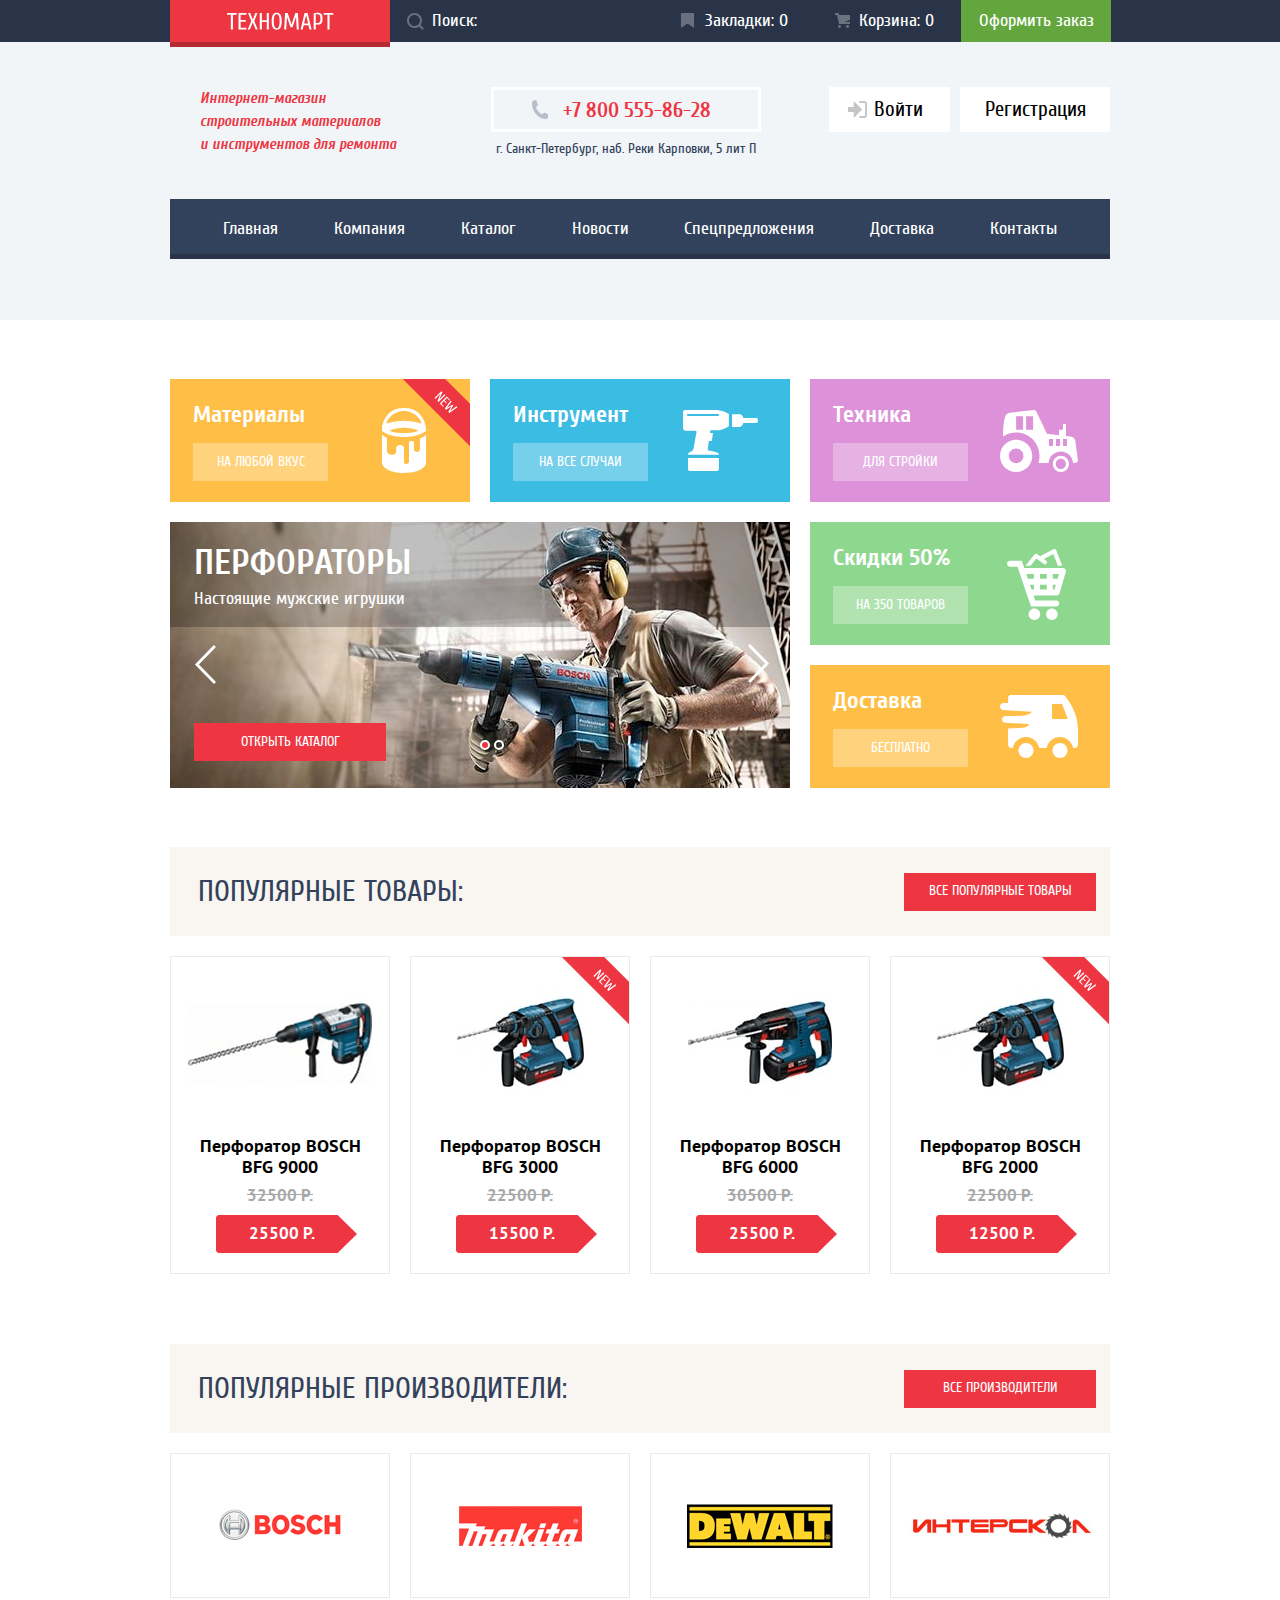
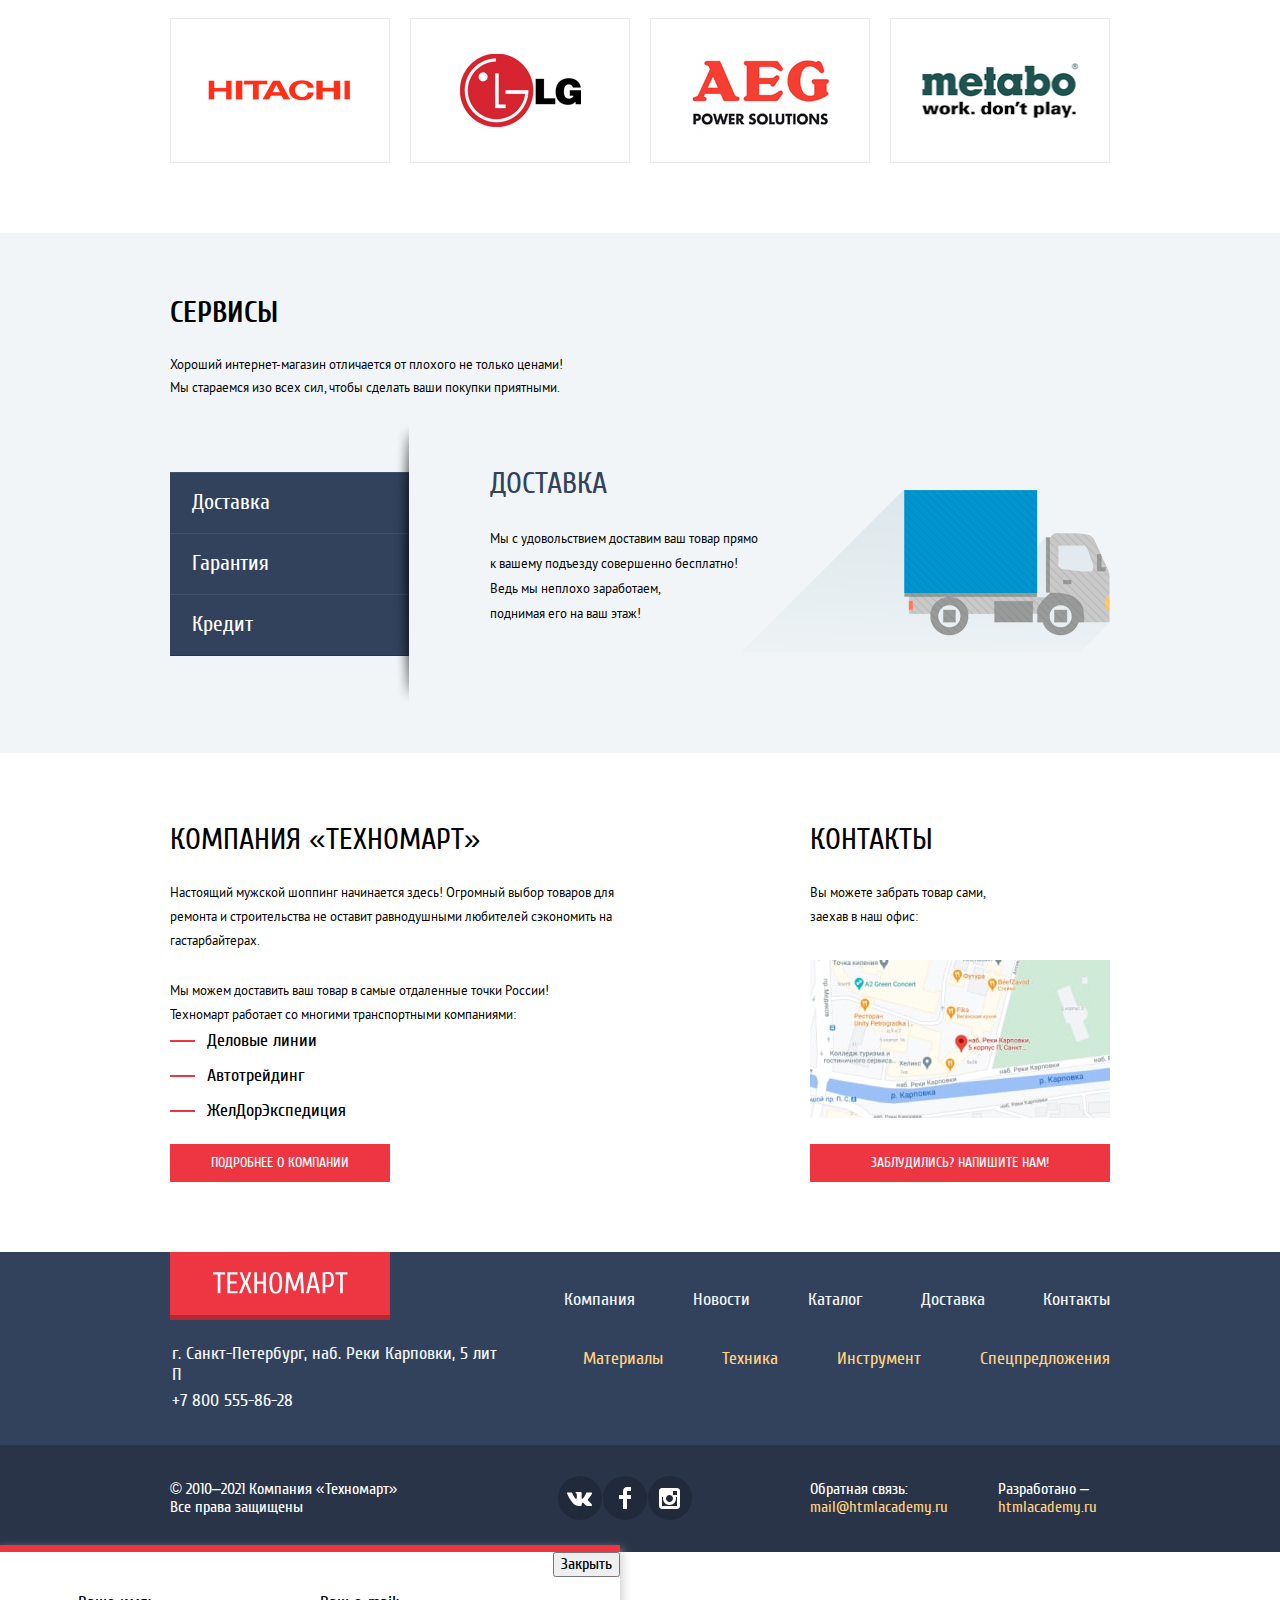
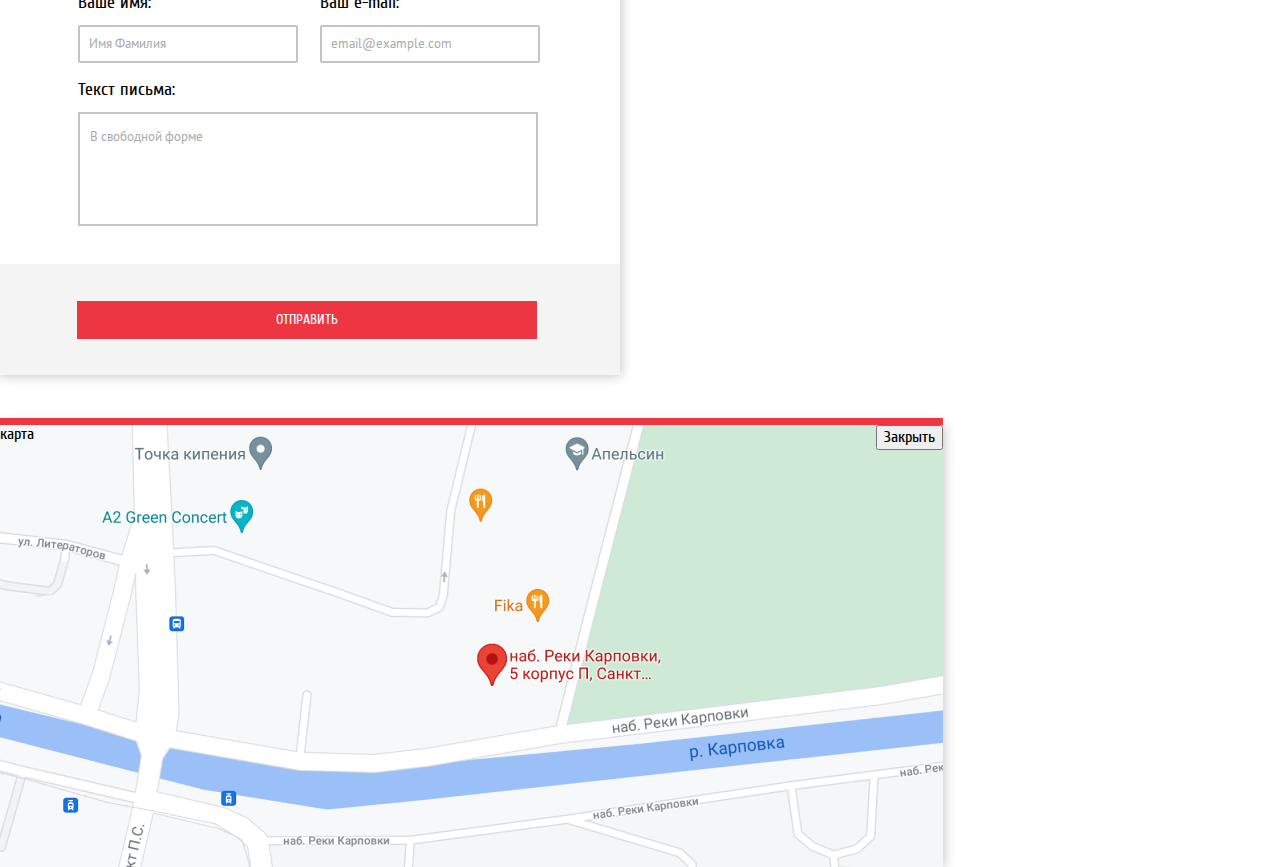
==== index.html @ cdc5e72f "index pixel perfect" ====
<!DOCTYPE html>
<html class="page" lang="ru">
  <head>
    <meta charset="utf-8">
    <link rel="stylesheet" href="css/normalize.css">
    <link rel="stylesheet" href="css/style.css">
    <link rel="icon" href="favicon.ico">
    <link rel="icon" href="icon/favicon/icon.svg" type="image/svg+xml">
    <link rel="apple-touch-icon" href="icon/favicon/180.png">
    <link rel="manifest" href="manifest.webmanifest">
    <!-- <link href="https://fonts.googleapis.com/css2?family=Cuprum:ital,wght@0,400;0,600;1,400&family=PT+Sans:wght@400;700&display=swap" rel="stylesheet">    <link rel="stylesheet" href="css/style.css"> -->
    <title>Интернет-магазин Техномарт</title>
  </head>
  <body class="page-body" >
    <header>
      <div class="top-header">
        <div class="container top-header-layout">
          <a class="logo">
            <div class="logo-wrap">
              <img class="logo-img" src="logo/logo-technomart.svg" width="108" height="17.9" alt="logo">
            </div>
          </a>
          <div class="search-wrap">
            <label class="top-header-search-icon" for="header_search">
              <svg width="17" height="17" viewBox="0 0 17 17" fill="none"  xmlns="http://www.w3.org/2000/svg">
                <path fill-rule="evenodd" clip-rule="evenodd" d="M13.458 12.044L17 15.586L15.586 17L12.044 13.458C10.782 14.421 9.21 15 7.5 15C3.35786 15 0 11.6421 0 7.5C0 3.35786 3.35786 0 7.5 0C11.6421 0 15 3.35786 15 7.5C15.0001 9.14309 14.4581 10.7403 13.458 12.044ZM7.5 2C4.467 2 2 4.467 2 7.5C2.00331 10.5362 4.4638 12.9967 7.5 13C10.532 13 13 10.532 13 7.5C13 4.467 10.532 2 7.5 2Z" fill="white" opacity="0.3"/>
              </svg>
            </label>
            <input class="top-header-search" type="search" id="header_search" placeholder="Поиск: ">
          </div>
          <ul class="top-header-list">
            <li class="top-header-item">
              <a href="#">
                <svg width="14" height="16" viewBox="0 0 14 16" fill="none" xmlns="http://www.w3.org/2000/svg">
                  <g opacity="0.3">
                  <path d="M14 15C14 15.55 13.632 15.741 13.182 15.426L7.819 11.661C7.369 11.346 6.632 11.346 6.182 11.661L0.818 15.426C0.368 15.741 0 15.55 0 15V1C0 0.45 0.45 0 1 0H13C13.55 0 14 0.45 14 1V15Z" fill="white"/>
                  </g>
                </svg>
                Закладки: 0
              </a>
            </li>
            <li class="top-header-item top-header-item-cart">
              <a href="#">
                <svg width="15" height="15" viewBox="0 0 15 15" fill="none" xmlns="http://www.w3.org/2000/svg">
                  <g opacity="0.3">
                  <path d="M4.5 15C5.32843 15 6 14.3284 6 13.5C6 12.6716 5.32843 12 4.5 12C3.67157 12 3 12.6716 3 13.5C3 14.3284 3.67157 15 4.5 15Z" fill="white"/>
                  <path d="M12.5 15C13.3284 15 14 14.3284 14 13.5C14 12.6716 13.3284 12 12.5 12C11.6716 12 11 12.6716 11 13.5C11 14.3284 11.6716 15 12.5 15Z" fill="white"/>
                  <path d="M15 2H4.07L3.648 0H0V2H2.031L4.016 11H15V9H9.441L15 6.951V2Z" fill="white"/>
                  </g>
                </svg>
                Корзина: 0
              </a>
            </li>
            <li class="top-header-item">
              <a href="#">
                Оформить заказ
              </a>
            </li>
          </ul>
        </div>
      </div>
      <div class="main-header">
        <div class="container main-header-layout">
          <h2 class="main-header-text">Интернет-магазин <br> строительных материалов <br> и инструментов для ремонта</h2>
          <div class="main-header-phone-wrap">
            <a class="main-header-phone" href="tel:+78005558628">
            +7 800 555-86-28</a>
            <p class="main-header-address">г. Санкт-Петербург, наб. Реки Карповки, 5 лит П</p>
          </div>
          <ul class="main-header-authorization">
            <li class="main-header-login">
              <a href="#">
                <svg class="login-icon width="20" height="17" viewBox="0 0 20 17" fill="none" xmlns="http://www.w3.org/2000/svg">
                  <path d="M14.1667 8.5L5.71429 0V6H0V11H5.71429V17L14.1667 8.5Z" fill="#C5C5C5"/>
                  <path d="M16.1771 15.01H11.3895V17H16.1771C18.2514 17 19.0381 15.19 19.0619 13.974V3.028C19.0381 1.811 18.2514 0 16.1771 0H11.3895V1.99H16.1771C16.9762 1.99 17.1219 2.671 17.1391 3.047V13.951C17.1229 14.327 16.9762 15.01 16.1771 15.01Z" fill="#C5C5C5"/>
                </svg>
                Войти
              </a>
            </li>
            <li class="main-header-registration"><a href="#">Регистрация</a></li>
          </ul>
          <nav class="main-header-nav">
            <ul class="main-header-nav-list">
              <li><a href="#">Главная</a></li>
              <li><a href="#">Компания</a></li>
              <li><a href="catalog.html">Каталог</a></li>
              <li><a href="#">Новости</a></li>
              <li><a href="#">Спецпредложения</a></li>
              <li><a href="#">Доставка</a></li>
              <li><a href="#">Контакты</a></li>
            </ul>
          </nav>
        </div>
      </div>
    </header>
    <main>
      <div class="container">
        <h1 class="hiden">Интернет-магазин строительных материалов и инструментов для ремонта Техномарт</h1>
        <section class="suggestions suggestions-layout">
          <h2 class="hiden">Предложения</h2>
          <ul class="suggestions-list">
            <li class="suggestions-item-material suggestions-item background-position-44 popular-item-new">
              <h3>Материалы</h3>
              <div class="suggestions-item-link">
                <a href="#">на любой вкус</a>
              </div>
            </li>
            <li class="suggestions-item-tool suggestions-item">
              <h3>Инструмент</h3>
              <div class="suggestions-item-link">
                <a href="#">на все случаи</a>
              </div>
            </li>
            <li class="suggestions-item-technics suggestions-item">
              <h3>Техника</h3>
              <div class="suggestions-item-link">
                <a href="#">для стройки</a>
              </div>
            </li>
          </ul>
          <div class="slider">
            <ul class="slider-list">
              <li class="slider-item">
                <h3>Перфораторы</h3>
                <p>Настоящие мужские игрушки</p>
                <img src="img/perforator.jpg"  width="620" height="266" alt="человек с перфоратором">
                <a class="btn btn-slider" href="catalog.html">открыть каталог</a>
              </li>
              <li class="slider-item hiden">
                <h3>Дрели</h3>
                <p>Соседям на радость!</p>
                <img src="img/drill.jpg"  width="620" height="266" alt="человек с дрелью">
                <div class="btn">
                  <a href="catalog.html">открыть каталог</a>
                </div>
              </li>
            </ul>
            <button href="#" class="slider-button-left"></button>
            <button href="#" class="slider-button-right"></button>
            <div class="slider-pagination">
              <button class="current-slide" aria-label="Первый слайд"></button>
              <button aria-label="Второй слайд"></button>
            </div>
          </div>
          <ul class="suggestions-list-col">
            <li class="suggestions-item-discount suggestions-item background-position-44">
              <h3>Скидки 50%</h3>
              <div class="suggestions-item-link">
                <a href="#">На 350 товаров</a>
              </div>
            </li>
            <li class="suggestions-item-delivery suggestions-item">
              <h3>Доставка</h3>
              <div class="suggestions-item-link">
                <a href="#">Бесплатно</a>
              </div>
            </li>
          </ul>
        </section>
      </div>

      <section class="popular container">
        <div class="popular-wrap popular-wrap-layout">
          <h2 class="title">Популярные товары:</h2>
          <div class="btn">
            <a href="#">все популярные товары</a>
          </div>
        </div>
        <ul class="popular-list popular-list-layout">
          <li class="popular-item">
            <div class="popular-item-img">
              <ul class="popular-item-hover-list">
                <li class="popular-item-hover-buy-btn popular-item-hover-buy"><a href="#">купить</a></li>
                <li class="popular-item-hover-bookmark-btn popular-item-hover-bookmark"><a href="#">В закладки</a></li>
              </ul>
              <img src="img/BFG9000.jpg" width="184" height="164" alt="перфоратор BFG9000">
            </div>
            <div class="popular-list-wrap">
              <p>Перфоратор BOSCH<br>BFG 9000</p>
              <span>32500 Р.</span>
              <div class="btn btn-price">
                <a href="#">25500 Р.</a>
              </div>
            </div>
          </li>
          <li class="popular-item  popular-item-new">
            <div class="popular-item-img">
              <ul class="popular-item-hover-list">
                <li class="popular-item-hover-buy-btn popular-item-hover-buy"><a href="#">купить</a></li>
                <li class="popular-item-hover-bookmark-btn popular-item-hover-bookmark"><a href="#">В закладки</a></li>
              </ul>
              <img src="img/BFG3000.jpg" width="127" height="112" alt="перфоратор BFG3000">
            </div>
            <div class="popular-list-wrap">
              <p>Перфоратор BOSCH<br>BFG 3000</p>
              <span>22500 Р.</span>
              <div class="btn btn-price">
                <a href="#">15500 Р.</a>
              </div>
            </div>
          </li>
          <li class="popular-item">
            <div class="popular-item-img">
              <ul class="popular-item-hover-list">
                <li class="popular-item-hover-buy-btn popular-item-hover-buy"><a href="#">купить</a></li>
                <li class="popular-item-hover-bookmark-btn popular-item-hover-bookmark"><a href="#">В закладки</a></li>
              </ul>
              <img src="img/BFG6000.jpg" width="144" height="128" alt="перфоратор BFG6000">
            </div>
            <div class="popular-list-wrap">
              <p>Перфоратор BOSCH<br>BFG 6000</p>
              <span>30500 Р.</span>
              <div class="btn btn-price">
                <a href="#">25500 Р.</a>
              </div>
            </div>
          </li>
          <li class="popular-item popular-item-new">
            <div class="popular-item-img">
              <ul class="popular-item-hover-list">
                <li class="popular-item-hover-buy-btn popular-item-hover-buy"><a href="#">купить</a></li>
                <li class="popular-item-hover-bookmark-btn popular-item-hover-bookmark"><a href="#">В закладки</a></li>
              </ul>
              <img src="img/BFG2000.jpg" width="127" height="112" alt="перфоратор BFG2000">
            </div>
            <div class="popular-list-wrap">
              <p>Перфоратор BOSCH<br>BFG 2000</p>
              <span>22500 Р.</span>
              <div class="btn btn-price">
                <a href="#">12500 Р.</a>
              </div>
            </div>
          </li>
        </ul>
      </section>
      <section class="manufacturers container">
        <div class="manufacturers-wrap">
          <h2 class="title">Популярные производители:</h2>
          <div class="btn">
            <a href="#">все производители</a>
          </div>
        </div>
        <ul class="manufacturers-list">
          <li class="manufacturers-item"><img src="img/bosch.png" width="126" height="37" alt="bosch"></li>
          <li class="manufacturers-item"><img src="img/Makita.png" width="123" height="40" alt="Makita"></li>
          <li class="manufacturers-item"><img src="img/DeWALT.png" width="146" height="44" alt="DeWALT"></li>
          <li class="manufacturers-item"><img src="img/interskol.png" width="200" height="76" alt="interskol"></li>
          <li class="manufacturers-item"><img src="img/Hitachi.png" width="169" height="31" alt="Hitachi"></li>
          <li class="manufacturers-item"><img src="img/LG.png" width="121" height="73" alt="LG"></li>
          <li class="manufacturers-item"><img src="img/AEG.png" width="151" height="98" alt="AEG"></li>
          <li class="manufacturers-item"><img src="img/Metabo.png" width="206" height="73" alt="Metabo"></li>
        </ul>
      </section>
      <section class="services">
        <div class="container">
          <h2>Сервисы</h2>
          <p class="services-text">Хороший интернет-магазин отличается от плохого не только ценами!<br>
            Мы стараемся изо всех сил, чтобы сделать ваши покупки приятными.</p>
          <div class="services-slider">
            <ul class="services-list">
              <li><button class="services-slider-btn services-active">Доставка</button></li>
              <li><button class="services-slider-btn">Гарантия</button></li>
              <li><button class="services-slider-btn">Кредит</button></li>
            </ul>
            <ul class="services-descr-list ">
              <li class="services-descr-item services-descr-item-delivery">
                <h2>Доставка</h2>
                <p>Мы с удовольствием доставим ваш товар прямо <br>
                  к вашему подъезду совершенно бесплатно!<br>
                  Ведь мы неплохо заработаем, <br>
                  поднимая его на ваш этаж!</p>
              </li>
              <li class="services-descr-item services-descr-item-guarantee hiden">
                <h2>Гарантия</h2>
                <p>Если купленный у нас товар поломается или заискрит, <br>
                  а также в случае пожара, спровоцированного его <br>
                  возгоранием,  вы всегда можете быть уверены в нашей <br>
                  гарантии. Мы обменяем сгоревший товар на новый. <br>
                  Дом уж восстановите как-нибудь сами.</p>
              </li>
              <li class="services-descr-item services-descr-item-credit hiden">
                <h2>Кредит</h2>
                <p>Залезть в долговую яму стало проще! <br>
                  Кредитные консультанты придут вам на помощь.</p>
                  <button class="btn btn-credit">отправить заявку</button>
              </li>
            </ul>
            </div>
        </div>
      </section>
      <section class="delivery container">
        <h2 class="hiden">Доствка</h2>
        <div class="delivery-about">
          <h2>компания «Техномарт»</h2>
          <p class="delivery-text">Настоящий мужской шоппинг начинается здесь! Огромный выбор товаров для ремонта и строительства не оставит равнодушными любителей сэкономить на гастарбайтерах.</p>
          <p class="delivery-descr">Мы можем доставить ваш товар в самые отдаленные точки России! <br>
            Техномарт работает со многими транспортными компаниями:</p>
          <ul class="delivery-list">
            <li>Деловые линии</li>
            <li>Автотрейдинг</li>
            <li>ЖелДорЭкспедиция</li>
          </ul>
          <div class="btn btn-delivery">
            <a href="#">Подробнее о компании</a>
          </div>
        </div>
        <div class="delivery-contacts">
          <h2>Контакты</h2>
          <p>Вы можете забрать товар сами, <br>
            заехав в наш офис:</p>
          <img class="img-map" src="img/map.jpg" width="300" height="158" alt="">
          <div class="btn btn-delivery-contacts">
            <a href="#">Заблудились? Напишите нам!</a>
          </div>
        </div>
      </section>
    </main>
    <footer class="main-footer">
      <div class="top-footer">
        <div class="container top-footer-layout">
          <h2 class="hiden">Контакты</h2>
          <a class="logo">
            <div class="logo-wrap logo-bottom">
              <img src="logo/logo-technomart.svg" width="136.5" height="21.6" alt="logo">
            </div>
          </a>
          <nav class="top-footer-nav">
            <ul class="top-footer-nav-list">
              <li><a href="#">Компания</a></li>
              <li><a href="#">Новости</a></li>
              <li><a href="catalog.html">Каталог</a></li>
              <li><a href="#">Доставка</a></li>
              <li><a href="#">Контакты</a></li>
            </ul>
          </nav>
          <div class="top-footer-wrap">
            <div class="top-footer-address-wrap">
              <p class="top-footer-address">г. Санкт-Петербург, наб. Реки Карповки, 5 лит П</p>
              <a class="top-footer-phone" href="tel:+78005558628">+7 800 555-86-28</a>
            </div>
            <ul class="top-footer-list">
              <li><a href="#">Материалы</a></li>
              <li><a href="#">Техника</a></li>
              <li><a href="#">Инструмент</a></li>
              <li><a href="#">Спецпредложения</a></li>
            </ul>
          </div>
        </div>
      </div>
      <div class="bottom-footer">
        <div class="container bottom-footer-layout">
            <p class="bottom-footer-copyrite">© 2010–2021 Компания «Техномарт» <br>
            Все права защищены</p>
            <ul class="bottom-footer-social-list">
              <li><a class="social-button" href="#"><img src="icon/icon-vk.svg" width="26" height="15" alt="vk"></a></li>
              <li><a class="social-button" href="#"><img src="icon/icon-fb.svg" width="12" height="22" alt="fb"></a></li>
              <li><a class="social-button" href="#"><img src="icon/icon-insta.svg" width="21" height="21" alt="insta"></a></li>
            </ul>
            <div class="feedback-wrap">
              <div class="feedback">
                <p>Обратная связь:</p>
                <a class="feedback-mail" href="mailto:mail@htmlacademy.ru">mail@htmlacademy.ru</a>
              </div>
              <div class="developed">
                <p>Разработано – </p>
                <a class="developed-link" href="https://htmlacademy.ru">htmlacademy.ru</a>
              </div>
            </div>
        </div>
      </div>
    </footer>



    <section class="modal modal-feedback">
      <form class="feedback-form" action="post" method="post">
        <div class="feedback-form-wrap">
          <div class="input-wrap">
            <div class="Feedback-name-wrap">
              <label for="Feedback-name">Ваше имя:</label>
              <input class="feedback-name" id="Feedback-name" type="text" name="name" placeholder="Имя Фамилия">
            </div>
            <div class="feedback-mail-wrap">
              <label for="Feedback-email">Ваш e-mail:</label>
              <input class="feedback-mail" id="Feedback-email" type="email" name="email" placeholder="email@example.com">
            </div>
          </div>
          <div class="feedback-text-wrap">
            <label for="Feedback-text">Текст письма:</label>
            <textarea class="feedback-textarea" name="text" id="Feedback-text" cols="30" rows="10" placeholder="В свободной форме"></textarea>
          </div>
        </div>
        <div class="modal-bottom">
          <button class="btn btn-modal">Отправить</button>
        </div>
      </form>
      <button class="modal-close" type="button">Закрыть</button>
    </section>

    <section class="modal modal-map">
      <map class="map" name="map">карта</map>
      <button class="modal-close" type="button">Закрыть</button>
    </section>
  </body>
</html>
---- css/style.css ----
/* fonts */
@font-face {
	font-family: 'Cuprum';
	src: local('Cuprum'), local('Cuprum-Regular'),
    url('../fonts/cuprum.woff2') format('woff2'),
		url('../fonts/cuprum.woff') format('woff');
	font-weight: 400;
	font-style: normal;
}

@font-face {
  font-family: 'Cuprum';
  src: local('Cuprum'), local('Cuprum Bold'),
    url('../fonts/cuprumbold.woff2') format('woff2'),
    url('../fonts/cuprumbold.woff') format('woff');
  font-weight: 700;
  font-style: normal;
}

@font-face {
  font-family: 'Cuprum';
  src: local('Cuprum'), local('Regular italic'),
    url('../fonts/cuprumbolditalic.woff2') format('woff2'),
    url('../fonts/cuprumitalic.woff') format('woff');
  font-weight: 400;
  font-style: italic;
}

@font-face {
  font-family: 'PT Sans';
  src: local('PT Sans'), local('PT Sans Regular'),
    url('../fonts/ptsans.woff2') format('woff2'),
    url('../fonts/ptsans.woff') format('woff');
  font-weight: 400;
  font-style: normal;
}

@font-face {
  font-family: 'PT Sans';
  src: local('PT Sans'), local('PT Sans Bold'),
    url('../fonts/ptsansbold.woff2') format('woff2'),
    url('../fonts/ptsansbold.woff') format('woff');
  font-weight: 700;
  font-style: normal;
}

/* Variables */
:root {
  --basic-black-menu: #32425C;
  --basic-black: #000000;
  --basic-red: #EE3643;
  --basic-green: #63A63E;
  --basic-grey: #3D546F;
  --basic-greylight: #C5C5C5;
  --basic-background: #F1F5F7;
  --basic-header-bottom: #293449;
  --white: #FFFFFF;
  --special-ylellow: #FFBF47;
  --special-blue: #3BBCE3;
  --special-lilac: #DC91D8;
  --special-greenlight: #8ED78F;
  --special-yellowlight: #FFD180;
  --focus: #5FBB2D;
  --error: #BA2732;
  --activ-white: rgba(255, 255, 255, 0.5);
  --activ-header-bottom: #161D29;
  --menu-clik: #1D2739;
  --suggestions-item-link: rgba(255, 255, 255, 0.3);
  --suggestions-hover: rgba(197,197,197, 0.3);
  --suggestions-active: rgba(169,169,169, 0.3);
  --catalog-sorting-black: rgba(0, 0, 0, 0.3);
  --input-hr: rgba(0, 0, 0, 0.0001);
  --background-popular: #F9F5F0;
  --border-items: #EAEAEA;
  --old-price: #A9A9A9;
  --servises-shadow: #405069;
  --fotter-adress: #F3F7F9;
  --modal-bottom: #F4F4F4;
  --btn-hover: #CA2C37;
  --basic-filter: #F7F3EC;
  --btn-filter-border: #E5E5E5;
  --hover-btn-shadow: #367315;
  --hover-btn-active: #518534;
  --social-icons: #212A3A;
  --toggle-filter: #ABABAB;
}

/* Global */
.page {
  height: 100%;
}

.page-body {
  height: 100%;
  display: grid;
  grid-template-rows: min-content 1fr min-content;
}


body {
  min-width: 940px;
  margin: 0;
  padding: 0;
  font-family: "Cuprum", Arial, sans-serif;
  font-weight: 400;
	font-style: normal;
  color: var(--basic-black);
}
* {
  box-sizing: border-box;
}

.container {
 width: 960px;
 margin: 0 auto;
 padding: 0 10px;
}

.hiden {
  position: absolute;
  width: 1px;
  height: 1px;
  margin: -1px;
  border: 0;
  padding: 0;
  white-space: nowrap;
  clip-path: inset(100%);
  clip: rect(0 0 0 0);
  overflow: hidden;
}

.btn {
  display: flex;
  align-items: center;
  justify-content: center;
  width: 192px;
  height: 38px;
  background-color: var(--basic-red);
  text-align: center;
}

.btn:hover,
.btn:focus {
  background: var(--btn-hover);
}

.btn:active {
  background: var(--error);
}

.btn a {
  color: var(--white);
  font-size: 14px;
  text-transform: uppercase;
}

a {
  text-decoration: none;
}

.btn-filter {
  width: 220px;
  height: 38px;
  background: var(--white);
  border: 1px solid var(--btn-filter-border);
  font-family: PT Sans;
  font-weight: 400;
  font-size: 13px;
  align-items: center;
  text-align: center;
  color: var(--basic-black);
}

img {
  max-width: 100%;
  height: auto;
}

header {
  margin-bottom: 59px;
}

.inner-page header {
  margin-bottom: 22px;
}

.top-header {
  height: 42px;
  width: 100%;
  background-color: var(--basic-header-bottom);
}

.top-header-layout {
  display: grid;
  grid-template-columns: repeat(3, 1fr);
  margin-bottom: 46px;
}

.logo-wrap {
  display: flex;
  justify-content: center;
  padding-top: 12px;
  width: 220px;
  height: 47px;
  background-color:var(--basic-red);
  box-shadow: inset 0px -5px 0px rgba(0, 0, 0, 0.24);
  text-align: center;
}

.logo-img {
  width: 108px;
  height: 17.9px;
}

.logo-wrap:active {
  background-color:var(--error)
}




.search-wrap {
  display: flex;
  align-items: center;
  padding-left: 17px;
  width: 271px;
  height: 42px;
}

.top-header-search {
  background-color: transparent;
  border: none;
  outline: none;
  width: 100%;
  height: 100%;
  padding-left: 8px;
  padding-right: 8px;
}


.top-header-search::placeholder {
  font-family: 'Cuprum';
  font-weight: 400;
  font-size: 18px;
  line-height: 24px;
  color: #FFFFFF;
  opacity: 1;
}

.search-wrap:focus {
  background-color: var(--white);
}

.top-header-search-icon {
  width: 17px;
  height: 17px;
}


.search-wrap:hover path {
  opacity: 1;
}

.search-wrap:active path,
.search-wrap:focus-within path {
  fill: red;
  opacity: 1;
}

.search-wrap:focus-within {
  background-color: var(--white)
}

.top-header-list {
  width: 450px;
  display: flex;
  margin: 0;
  padding: 0;
  list-style-type: none;
  height: 42px;
}


.top-header-item a {
  width: 150px;
  position: relative;
  display: flex;
  flex-direction: column;
  justify-content: center;
  text-align: center;
  color: var(--white);
  height: 42px;
  font-size: 18px;
  line-height: 24px;
  padding-left: 20px;
}


.top-header-item:last-child a {
  padding-left: 0;
}

.cart-with-goods {
  background-color: var(--basic-red);
}



.top-header-item:nth-child(1) svg,
.top-header-item:nth-child(2)  svg {
  position: absolute;
  top: 13px;
  left: 19px;
  width: 15px;
  height: 15px;
}

.top-header-item:nth-child(2)  svg {
  left: 24px;
}


.top-header-item:nth-child(1)  a:hover g,
.top-header-item:nth-child(2)  a:hover g {
  opacity: 1;
}

.top-header-item:nth-child(1)  a:active g,
.top-header-item:nth-child(2)  a:active g {
  opacity: 0.3;
}



.top-header-item:active {
  background-color: var(--activ-header-bottom)
}

.top-header-item:last-child {
  background-color: var(--basic-green)
}
.top-header-item:last-child:hover,
.top-header-item:last-child:focus {
  background-color: var(--focus)
}
.top-header-item:last-child:active {
  background-color: var(--basic-green);
}
.top-header-item:last-child:active a {
  color: var(--activ-white);
}

.main-header {
  padding-top: 45px;
  padding-bottom: 60px;
  min-height: 278px;
  background-color: var(--basic-background)
}

.main-header-layout {
  display: grid;
  grid-template-columns: 1fr 1fr 299px;
}

.main-header-text {
  margin: 0;
  margin-left: 30px;
  font-style: italic;
  font-size: 15px;
  line-height: 23px;
  color: var(--basic-red);
}

.main-header-phone-wrap {
  width: 270px;
  margin-bottom: 42px;
}

.main-header-phone {
  position: relative;
  display: flex;
  width: 270px;
  height: 45px;
  justify-content: center;
  align-items: center;
  box-sizing: border-box;
  border: 3px solid var(--white);
  font-weight: 700;
  font-size: 21px;
  line-height: 30px;
  color: var(--basic-red);
  margin-bottom: 9px;
  padding-left: 23px;
}

.main-header-phone::before {
  content: "";
  display: block;
  width: 17.51px;
  height: 18.97px;
  background-image: url(../icon/icon-phone.svg);
  position: absolute;
  left: 37px;
}

.main-header-address {
  margin: 0;
  font-size: 14px;
  font-weight: 400;
  color: var(--basic-black-menu);
  text-align: center;
}

.main-header-authorization {
  list-style-type: none;
  margin: 0;
  padding: 0;
  display: flex;
  justify-content: end;
}

.main-header-authorization li {
  display: flex;
  justify-content: center;
  align-items: center;
}

.main-header-login {
  width: 121px;
  height: 45px;
  background-color: var(--white);
  font-size: 21px;
  margin-right: 10px;
}


.main-header-login a,
.main-header-registration a {
  width: 100%;
  height: 100%;
  display: flex;
  align-items: center;
  justify-content: center;
}

.main-header-login a {
  justify-content: start;
  padding-left: 19px;
}

.main-header-login:hover a,
.main-header-login:focus a {
  color: var(--basic-red);
}

.main-header-login:hover path,
.main-header-login:focus path {
  fill: var(--basic-grey);
}

.main-header-login:active path {
  fill: var(--basic-greylight);
}

.login-icon {
  margin-right: 6px;
}

.main-header-login:active a {
  color: var(--basic-greylight)
}

.main-header-registration:hover a,
.main-header-registration:focus a {
  color: var(--basic-red);
}

.main-header-registration:active a {
  color: var(--basic-greylight);
}

.main-header-registration {
  width: 150px;
  height: 45px;
  background-color: var(--white);
  font-size: 21px;
}

.main-header-authorization a {
  color: var(--basic-black);
}



.user {
  position: relative;
  display: flex;
  justify-content: center;
  align-items: center;
  height: 45px;
  background-color: var(--white);
  font-size: 21px;
  color: var(--basic-black);
  margin-bottom: 9px;
}

.user::before {
  position: absolute;
  top: 12px;
  left: 15px;
  content: "";
  display: block;
  width: 20px;
  height: 18px;
  background-image: url(../icon/icon-user.svg);
  background-repeat: no-repeat;
  opacity: 0.3;
}

.user::after {
  content: "";
  position: absolute;
  top: 13;
  right: 17px;
  display: block;
  width: 20px;
  height: 18px;
  background-image: url(../icon/icon-login.svg);
  background-repeat: no-repeat;
  opacity: 0.3;
}

.user:hover::before,
.user:focus::before,
.user:hover::after,
.user:focus::after {
  opacity: 1;
}

.user:active {
  color: var(--basic-greylight);
}

.user:active::before,
.user:active::after {
  opacity: 0.3;
}

.orders-account {
  position: relative;
  display: flex;
  justify-content: space-around;
  padding-left: 28px;
  padding-right: 28px;
}

.orders-account-dot::after {
  content: "";
  display: block;
  position: absolute;
  top: 8px;
  left: 134px;
  width: 5px;
  height: 5px;
  border-radius: 50%;
  background: linear-gradient(0deg, #32425C, #32425C), #FFFFFF;
}

.orders-account a {
  text-decoration: none;
  font-size: 16px;
  text-align: center;
  color: var(--basic-black-menu);
}

.orders-account a:hover,
.orders-account a:focus {
  color: var(--basic-red);
}

.orders-account a:active {
  opacity: 0.3;
}

.main-header-nav {
  grid-column: 1/-1;
  background-color: var(--basic-black-menu);
  box-shadow: inset 0px -5px 0px var(--basic-header-bottom);
}

.main-header-nav a {
  color: var(--white);
  font-size: 18px;
  line-height: 24px;
}

.main-header-nav-list {
  list-style-type: none;
  margin: 0;
  padding: 0;
  display: flex;
  justify-content: space-around;
  align-items: center;
  min-height: 60px;
  padding-right: 25px;
  padding-left: 25px;
}


.main-header-nav-list li {
  height: 60px;
  flex-grow: 1;
  display: flex;
  justify-content: center;
  align-items: center;
}

.main-header-nav-list li a {
  height: 60px;
  flex-grow: 1;
  display: flex;
  justify-content: center;
  align-items: center;
}

.main-header-nav-list li:hover,
.main-header-nav-list li:focus {
  background-color: var(--basic-header-bottom);
}

.main-header-nav-list li:active {
  background-color: var(--menu-clik);
  box-shadow: inset 0px -5px 0px var(--basic-header-bottom);
}

.main-header-nav-list li:active a {
  color: #FFFFFF;
  opacity: 0.5;
}


.suggestions {
  margin-bottom: 59px;
}

.suggestions-layout {
  display: grid;
  grid-template-columns: 2fr 1fr;
  gap: 20px;
}

.suggestions > h2 {
  grid-column: 1/-1;
}
.suggestions-list {
  grid-column: 1/-1;
  display: grid;
  grid-template-columns: 1fr 1fr 1fr;
}

.suggestions-list,
.suggestions-list-col {
  display: grid;
  gap: 20px;
  margin: 0;
  padding: 0;
  list-style-type: none;
}


.suggestions-list h3,
.suggestions-list-col h3 {
  margin: 0;
  font-weight: 700;
  font-size: 24px;
  line-height: 30px;
  color: var(--white);
}




.suggestions-item-link {
  width: 135px;
  height: 38px;
  background-color: var(--suggestions-item-link);
  font-size: 14px;
  line-height: 18px;
  text-align: center;
  text-transform: uppercase;
  color: var(--white);
  font-size: 14px;
}

.suggestions-item-link a {
  display: flex;
  align-items: center;
  justify-content: center;
  width: 100%;
  height: 100%;
  color: var(--white);
  font-size: 14px;
}

.suggestions-item-link:hover {
  background-color: var(--suggestions-hover);
}

.suggestions-item-link:active {
  background-color: var(--suggestions-active);
}

.suggestions-item {
  position: relative;
  display: flex;
  flex-direction: column;
  justify-content: space-between;
  width: 300px;
  height: 123px;
  padding: 21px 23px;
  background-repeat: no-repeat;
  background-position: right 32px center;
}

.background-position-44 {
  background-position: right 44px center;
}

.suggestions-item-material {
  background-color: var(--special-ylellow);
  background-image: url(../icon/icon-bucket.svg);
}

.suggestions-item-tool {
  background-image: url(../icon/icon-drill.svg);
  background-color: var(--special-blue);
}

.suggestions-item-technics {
  background-color: var(--special-lilac);
  background-image: url(../icon/icon-tractor.svg);
}

.slider {
  position: relative;
  grid-column: 1/2;
  width: 620px;
  height: 266px;
  background-color: var(--basic-greylight);
}

.slider-list {
  list-style-type: none;
  margin: 0;
  padding: 0;
}

.slider-item {
  position: relative;
}

.slider-item h3 {
  position: absolute;
  top: 20px;
  left: 24px;
  font-weight: 700;
  font-size: 36px;
  text-transform: uppercase;
  color: var(--white);
  margin: 0;
}

.slider-item p {
  position: absolute;
  top: 67px;
  left: 24px;
  font-size: 18px;
  color: var(--white);
  margin: 0;
}

.btn-slider {
  position: absolute;
  display: flex;
  align-items: center;
  justify-content: center;
  bottom: 31px;
  left: 24px;
  text-transform: uppercase;
  color: var(--white);
  text-transform: uppercase;
  font-size: 14px;
}

.slider-button-left,
.slider-button-right {
  position: absolute;
  width: 22px;
  height: 40px;
  top: 122px;
  left: 24px;
  border: none;
  background: transparent;
  background-image: url(../icon/icon-left.svg);
  cursor: pointer;
}

.slider-button-right {
  left: auto;
  right: 20px;
  transform: rotate(180deg);
}

.slider-pagination {
  position: absolute;
  bottom: 36px;
  left: 50%;
}

.slider-pagination button {
  padding: 0;
  width: 10px;
  height: 10px;
  background-color: transparent;
  border: 2px solid white;
  border-radius: 50%;
}

.slider-pagination .current-slide {
  background-color: var(--basic-red);
}

.suggestions {
  margin-bottom: 59px;
}

.suggestions-item-discount {
  background-color: var(--special-greenlight);
  background-image: url(../icon/icon-shopping-cart.svg);
}

.suggestions-item-delivery {
  background-color: var(--special-ylellow);
  background-image: url(../icon/icon-car.svg);
}

.popular {
  margin-bottom: 70px;
}

.popular-wrap {
  height: 89px;
  background-color: var(--background-popular);
  margin-bottom: 20px;
  padding-left: 28px;
  padding-right: 14px;
}

.popular-wrap-layout {
 display: grid;
 align-items: center;
 grid-template-columns: 1fr min-content;
}

.title {
  font-weight: 400;
  font-size: 30px;
  line-height: 30px;
  text-transform: uppercase;
  color: var(--basic-black-menu);
}

.popular-list,
.popular-item-list {
  list-style-type: none;
  margin: 0;
  padding: 0;
}

.popular-item-list {
  display: grid;
  grid-template-columns: repeat(3, 1fr);
  gap: 20px;
  margin-bottom: 48px;
}

.popular-list-layout {
  display: grid;
  grid-template-columns: repeat(4, 1fr);
  gap: 20px;
}

.popular-item,
.catalog-item {
  position: relative;
  display: flex;
  flex-direction: column;
  justify-content: space-between;
  align-items: center;
  padding: 5px 10px 20px 10px;
  border: 1px solid #EAEAEA;
  width: 220px;
  min-height: 318px;
}

.popular-item-new::before {
  content: "";
  display: block;
  position: absolute;
  top: 0;
  right: 0;
  width: 70px;
  height: 70px;
  background-image: url(../icon/catalog-new.svg);
  background-repeat: no-repeat;
  z-index: 1;
}

.popular-item-img {
  display: flex;
  height: 162px;
  align-items: center;
  justify-content: center;
}

.popular-item:hover {
  box-shadow: 0 10px 25px 0 rgb(41 52 73 / 50%);
}

.popular-item:hover img {
  display: none;
}

.popular-list-wrap {
  display: flex;
  justify-content: space-between;
  flex-direction: column;
  align-items: center;
  min-height: 117px;
}

.popular-item p,
.catalog-item p {
  font-family: PT Sans;
  font-weight: 700;
  font-size: 18px;
  text-align: center;
  color: var(--basic-black);
  margin: 0;
}

.popular-item span,
.catalog-item span {
  font-family: PT Sans;
  font-weight: 700;
  font-size: 17px;
  text-align: center;
  text-decoration-line: line-through;
  text-transform: uppercase;
  color: #A9A9A9;
}
.popular-item-hover-list {
  display: none;
  list-style-type: none;
  height: 100%;
  margin: 0;
  padding: 0;
}

.popular-item:hover .popular-item-hover-list {
  display: flex;
  flex-direction: column;
  align-items: center;
  justify-content: center;
}

.popular-item-hover-buy-btn {
  position: relative;
  width: 135px;
  height: 38px;
  background-color: var(--basic-green);
  box-shadow: inset 0px -3px 0px var(--hover-btn-shadow);
  border-radius: 2px;
  text-align: center;
  margin-bottom: 10px;
}

.popular-item-hover-buy-btn a {
  display: flex;
  align-items: center;
  justify-content: center;
  height: 100%;
  width: 100%;
  font-size: 14px;
  text-transform: uppercase;
  color: var(--white);
}

.popular-item-hover-buy-btn a::before {
  content: "";
  position: absolute;
  left: 25px;
  top: 10px;
  width: 15px;
  height: 15px;
  background-image: url(../icon/icon-cart.svg);
  opacity: 0.3;
}

.popular-item-hover-buy-btn:hover,
.popular-item-hover-buy-btn:focus {
 background-color: var(--focus);
}

.popular-item-hover-buy-btn:active {
  background-color: var(--hover-btn-active);
}

.popular-item-hover-bookmark-btn {
  width: 135px;
  height: 38px;
  border: 3px solid var(--basic-green);
  border-radius: 2px;
  text-align: center;
}

.popular-item-hover-bookmark-btn a {
  display: flex;
  align-items: center;
  justify-content: center;
  height: 100%;
  width: 100%;
  font-size: 14px;
  text-transform: uppercase;
  color: var(--basic-black-menu);
}

.popular-item-hover-bookmark-btn:hover,
.popular-item-hover-bookmark-btn:focus {
  border: 3px solid var(--basic-black-menu);
}

.popular-item-hover-bookmark-btn:active {
  border: 3px solid var(--basic-greylight);
}

.popular-item-hover-bookmark-btn:active a {
  color: var(--basic-greylight);
}

.btn-price,
.btn-price:hover {
  margin-left: 13px;
  width: 141px;
  height: 38px;
  background-image: url(../icon/red-button.svg);
  background-color: transparent;

}

.btn-price a {
  display: flex;
  align-items: center;
  justify-content: center;
  height: 100%;
  width: 100%;
  font-family: PT Sans;
  font-weight: 700;
  font-size: 17px;
  padding-right: 10px;
}


.manufacturers-wrap {
  height: 89px;
  background-color: var(--background-popular);
  display: grid;
  grid-template-columns: 1fr min-content;
  align-items: center;
  padding-left: 28px;
  padding-right: 14px;
  margin-bottom: 20px;
}

.manufacturers-list {
  list-style-type: none;
  margin: 0;
  padding: 0;
  display: grid;
  grid-template-columns: repeat(4, 1fr);
  gap: 20px;
  margin-bottom: 70px;
}


.manufacturers-item {
  border: 1px solid var(--border-items);
  display: flex;
  justify-content: center;
  align-items: center;
  width: 220px;
  height: 145px;
}

.manufacturers-item:hover {
  box-shadow: 0 0px 10px 0 rgb(41 52 73 / 50%);
}

.manufacturers-item:active {
  box-shadow: 0 0px 10px 0 rgb(41 52 73 / 50%);
  opacity: 0.3;
}

.services {
  background-color: var(--basic-background);
  padding-top: 64px;
  padding-bottom: 50px;
}

.services-slider {
  display: flex;
  min-height: 279px;
}


.services h2 {
  font-size: 29px;
  text-transform: uppercase;
  grid-column: 1/-1;
  margin: 0;
  margin-bottom: 23px;
}

.services-text {
  font-family: PT Sans;
  font-weight: 400;
  font-size: 13px;
  margin: 0;
  margin-bottom: 25px;
  line-height: 23px;
}


.services-list {
  position: relative;
  display: flex;
  flex-direction: column;
  justify-content: center;
  list-style-type: none;
  margin: 0;
  padding: 0;
}

.services-list::before {
  content: "";
  width: 26px;
  box-shadow: -10px 0px 12px -8px #000;
  height: 100%;
  right: -25px;
  top: 0;
  border-radius: 61%;
  z-index: 1;
  background-color: var(--basic-background);
  position: absolute;
}
.services-list::after {
  content: "";
  width: 26px;
  height: 110%;
  right: -25px;
  top: -15px;
  z-index: 2;
  background-color: var(--basic-background);
  position: absolute;
}

.services-slider-btn {
  display: flex;
  align-items: center;
  width: 240px;
  height: 61px;
  padding-left: 22px;
  background: var(--basic-black-menu);
  box-shadow: 0px 1px 0px var(--basic-header-bottom), inset 0px 1px 0px var(--servises-shadow);
  font-size: 22px;
  color: var(--white);
  border: none;
  cursor: pointer;
}

.services-slider-btn:hover,
.services-slider-btn:focus {
  background: var(--basic-header-bottom);
  box-shadow: 0px 1px 0px #293449, inset 0px 1px 0px #405069;}


.services-slider-btn:active {
  background-color: var(--white);
  box-shadow: 0px 1px 0px var(--white);
  color: var(--basic-black-menu);
}



.services-descr-list {
  margin: 0;
  padding: 0;
  list-style-type: none;
  flex-grow: 1;
  margin-top: 43px;
}

.services-descr-item {
  min-height: 185px;
  margin-left: 80px;
}

.services-descr-item-delivery {
  background-image: url(../img/delivery.png);
  background-position: right 23px;
  background-repeat: no-repeat;
}

.services-descr-item-guarantee {
  background-image: url(../img/guarantee.png);
  background-position: right center;
  background-repeat: no-repeat;
}

.services-descr-item-credit {
  background-image: url(../img/credit.png);
  background-position: right center;
  background-repeat: no-repeat;
}

.services-descr-item h2 {
  font-size: 30px;
  text-transform: uppercase;
  color: var(--basic-black-menu);
  margin-bottom: 24px;
  font-weight: 400;
}

.services-descr-item p {
  font-family: PT Sans;
  font-weight: 400;
  font-size: 13px;
  line-height: 25px;
}


.btn-credit {
  width: 195px;
  height: 38px;
  font-size: 14px;
  text-align: center;
  text-transform: uppercase;
  color: var(--white);
  border-radius: 3px;
  border: none;
}
.delivery {
  padding-top: 70px;
  padding-bottom: 70px;
  display: grid;
  grid-template-columns: 1fr 300px;
  gap: 150px;
}

.delivery h2 {
  margin: 0;
  margin-bottom: 23px;
  font-size: 30px;
  font-weight: 400;
  text-transform: uppercase;
  grid-column: 1/-1;
}

.delivery-about {
  padding-right: 10px;
}

.delivery p {
  font-family: PT Sans;
  font-weight: 400;
  font-size: 13px;
  line-height: 24px;
}

.delivery-text {
  margin-bottom: 26px;
}

.delivery-descr {
  margin: 0px;
  margin-bottom: 2px;
  line-height: 20;
}

.delivery-list {
  margin: 0;
  padding: 0;
  padding-left: 37px;
  line-height: 23px;
  margin-bottom: 22px;
  list-style: none;
}

.delivery-list li {
  position: relative;
  margin-bottom: 12px;
  font-size: 18px;
}

.delivery-list li::before {
  content: "";
  display: block;
  position: absolute;
  width: 25px;
  height: 2px;
  background-color: var(--basic-red);
  left: -37px;
  top: 11px;
}

.btn-delivery {
  width: 220px;
  height: 38px;
}

.delivery-contacts p {
 margin-bottom: 31px;
}

.btn-delivery-contacts {
  width: 300px;
  height: 38px;
}

.img-map {
  margin-bottom: 22px;
}

.top-footer {
  background-color: var(--basic-black-menu);
  min-height: 193px;
}

.top-footer-layout {
  display: grid;
  grid-template-columns: 1fr 1fr 1fr 1fr;
}

.top-footer-layout > h2 {
  grid-column: 1/-1;
}

.logo-bottom {
  display: flex;
  justify-content: center;
  align-items: start;
  width: 220px;
  height: 68px;
  padding: 19px;
}


.top-footer-nav {
  grid-column: 2/-1;
  padding-top: 38px;
}

.top-footer-nav-list  {
  list-style-type: none;
  margin: 0;
  padding: 0;
  display: flex;
  justify-content: right;
}

.top-footer-nav-list li {
  margin-left: 58px;
}

.top-footer-nav-list a {
  font-size: 18px;
  color: var(--basic-background);
}

.top-footer-wrap {
  grid-column: 1/-1;
  display: grid;
  grid-template-columns: 340px 1fr;
}

.top-footer-address-wrap {
  padding-top: 24px;
  padding-left: 2px;
}

.top-footer-address {
  font-size: 18px;
  color: var(--fotter-adress);
  margin: 0;
  margin-bottom: 5px;
}

.top-footer-phone {
  font-size: 18px;
  color: var(--fotter-adress);
}

.top-footer-list {
  list-style-type: none;
  margin: 0;
  padding: 0;
  display: flex;
  justify-content: right;
  padding-top: 29px;
}

.top-footer-list li {
  margin-left: 59px;
}

.top-footer-list a {
  font-size: 18px;
  color: var(--special-yellowlight);
}

.top-footer-nav-list li:hover a,
.top-footer-nav-list li:focus a,
.top-footer-list li:hover a,
.top-footer-list li:focus a {
  text-decoration-line: underline;
}

.top-footer-nav-list li:active a,
.top-footer-nav-list li:active a,
.top-footer-list li:active a,
.top-footer-list li:active a {
  opacity: 0.5;
  text-decoration-line: none;
}

.bottom-footer {
  min-height: 107px;
  padding-top: 31px;
  background-color: var(--basic-header-bottom);
}

.bottom-footer p {
  margin: 0;
}

.bottom-footer-layout {
  display: flex;
  justify-content: space-between;
  align-items: center;
}

.bottom-footer-copyrite {
  font-size: 16px;
  color: var(--white);
}

.bottom-footer-social-list {
  list-style-type: none;
  margin: 0;
  padding: 0;
  display: flex;
  justify-content: space-between;
  align-items: center;
  width: 134px;
  justify-self: center;
  margin-left: 42px;
}

.social-button {
  display: flex;
  justify-content: center;
  align-items: center;
  width: 44px;
  height: 44px;
  border-radius: 50%;
  background-color: var(--social-icons);
}

.social-button:hover,
.social-button:active {
  background-color: var(--basic-red);
}

.feedback-wrap {
  display: flex;
  justify-content: space-between;
  align-items: center;
  width: 300px;
}

.feedback {
    justify-self: center;
    align-self: center;
}

.feedback p {
  font-size: 16px;
  color: var(--white)
}

.feedback a {
  font-size: 16px;
  color: var(--special-yellowlight)
}

.feedback a:active,
.developed a:active {
  color: var(--basic-red);
}

.developed {
  justify-self: center;
  align-self: center;
  padding-right: 13px;
}

.developed p {
  font-size: 16px;
  color: var(--white)
}

.developed a {
  font-size: 16px;
  color: var(--special-yellowlight)
}

.modal {
  width: 620px;
  min-height: 200px;
  box-shadow: 0 -7px 0 0 var(--basic-red),
              0 0 11px 1px var(--basic-greylight);
}

.modal-feedback {
  position: relative;
  min-height: 423px;
  margin-bottom: 50px;
}

.feedback-form {
  color: var(--basic-black);
  display: flex;
  flex-direction: column;
  justify-content: space-between;
  height: 100%;
}

.feedback-form input,
.feedback-form textarea {
  font-family: 'PT Sans';
  font-style: normal;
  font-weight: 400;
  font-size: 13px;
  line-height: 24px;
}

.feedback-form-wrap {
  padding: 41px 80px 34px 78px;
}

.feedback-form label {
  font-size: 18px;
}

.input-wrap {
  display: flex;
  justify-content: space-between;
  margin-bottom: 17px;
}

.Feedback-name-wrap,
.feedback-mail-wrap {
  width: 220px;
}

.input-wrap label {
  display: block;
  margin-bottom: 11px;
}

.input-wrap input {
  border: 2px solid var(--basic-greylight);
  width: 100%;
  height: 38px;
  padding-left: 9px;
  border-radius: 2px;
  outline: none;
}

.input-wrap input::placeholder,
.feedback-textarea::placeholder {
  font-family: 'PT Sans';
  font-style: normal;
  font-weight: 400;
  font-size: 13px;
  color: var(--old-price);
}


.feedback-text-wrap label {
  display: block;
  margin-bottom: 11px;
}

.feedback-text-wrap textarea {
  width: 460px;
  height: 114px;
  resize: none;
  padding:11px 10px;
  outline: none;
  border: 2px solid var(--basic-greylight);

}

.modal-bottom {
  display: flex;
  align-items: center;
  padding-left: 77px;
  width: 100%;
  flex-grow: 1;
  background-color: var(--modal-bottom)
}

.btn-modal {
  width: 460px;
  height: 38px;
  color: var(--white);
  text-transform: uppercase;
  border: none;
  font-size: 14px;
}

.modal-close {
  position: absolute;
  top: 0;
  right: 0;
}


.modal-map {
  position: relative;
  width: 943px;
  height: 442px;
  background-image: url(../img/map.png);
}

/* catalog */
.breadcrumbs {
  list-style-type: none;
  grid-column: 1/-1;
  margin: 0;
  padding: 0;
  display: flex;
  justify-content: start;
  flex-wrap: wrap;
}

.breadcrumbs-item {
  position: relative;
  margin-right: 41px;
}

.breadcrumbs-item::after {
  content: "";
  display: block;
  position: absolute;
  top: 3px;
  right: -27px;
  width: 8px;
  height: 12px;
  background-image: url(../icon/icon-right-small.svg);
  background-repeat: no-repeat;
}

.breadcrumbs-item:last-child {
  margin-right: 0;
}

 .breadcrumbs-item a {
  font-family: PT Sans;
  font-weight: 400;
  font-size: 13px;
  text-transform: uppercase;
  color: var(--basic-black);
 }

 .breadcrumbs-current::after {
  display: none;
 }

 .catalog-title-wrap {
  height: 89px;
  background: var(--basic-background);
  grid-column: 1/-1;
  display: flex;
  justify-content: start;
  align-items: center;
  padding-left: 29px;
}

.catalog-title {
  font-size: 29px;
  text-transform: uppercase;
  color: var(--basic-black-menu);
  margin: 0;
}


.filter {
  grid-column: 1/2;
}

.filter-line {
  height: 1px;
  background-color: var(--border-items);
  margin-bottom: 18px;
}

.filter fieldset {
  border: none;
  margin: 0;
  padding: 0;
}


.filter-title {
  background-color: var(--basic-filter);
  height: 38px;
  display: flex;
  align-items: center;
  padding-left: 18px;
  margin-bottom: 19px;
  border-radius: 3px;
}

.filter-title p {
  font-family: PT Sans;
  font-weight: 400;
  font-size: 13px;
  color: var(--basic-black);
  text-transform: uppercase;
  margin: 0;
}


.filter legend {
  font-family: PT Sans;
  font-weight: 700;
  font-size: 17px;
  text-transform: uppercase;
  color: var(--basic-black);
  margin-bottom: 16px;
}

/* .filter-range-fieldset  legend {
  margin-bottom: 11px;
}

.filter-range-wrap {
  background-color: var(--basic-filter);
  height: 80px;
  display: flex;
  align-items: center;
  justify-content: center;
  margin-bottom: 9px;
  border-radius: 3px;

}

.filter-range-text-wrap {
  display: flex;
  justify-content: space-between;
  align-items: center;
  margin-bottom: 25px;
}


.filter-range-text-item {
  display: block;
  width: 95px;
  height: 38px;
  background-color: var(--basic-filter);
  border: none;
  border-radius: 3px;
  text-align: center;
  outline: none;
}

.filter-range-text-- {
  width: 10px;
  height: 1px;
  background-color: var(--basic-black);
} */


/* range-filter */

.range-filter {
  width: 220px;
}

.range-controls {
  position: relative;
  background-color: var(--basic-filter);
  height: 80px;
  padding-top: 39px;
  margin-bottom: 9px;
  border-radius: 3px;
  padding-left: 20px;
  padding-right: 20px;

}

.range-controls .scale {
  height: 2px;
  background-color: var(--basic-greylight);
}

.range-controls .bar {
  width: 70%;
  height: 100%;
  background-color: var(--basic-green);
}

.range-controls .toggle {
  position: absolute;
  top: 30px;
  width: 4px;
  height: 4px;
  border-radius: 50%;
  border: 8px solid var(--white);
  background-color: var(--toggle-filter);
  box-sizing: content-box;
  box-shadow: 0 2px 2px 0 var(--toggle-filter);
  cursor: pointer;
}

.range-controls .toggle-min {
  left: 20px;
}

.range-controls .toggle-max {
  right: 73px;
}

.price-controls {
  display: flex;
  justify-content: space-between;
  align-items: center;
  margin-bottom: 25px;
}

.price-controls input {
  display: block;
  width: 95px;
  height: 38px;
  background-color: var(--basic-filter);
  border: none;
  border-radius: 3px;
  text-align: center;
  outline: none;
  font-family: 'PT Sans';
  font-style: normal;
  font-weight: 400;
  font-size: 17px;
}

.price-controls-dash {
  width: 10px;
  height: 1px;
  background-color: var(--basic-black);
}

.checkbox-manufacturers-fieldset legend {
  margin-bottom: 27px;
}

.filter .checkbox-manufacturers-fieldset {
  margin-bottom: 26px;
}

/* .checkbox-manufacturers {
  margin-bottom: 16px;
} */

.checkbox-manufacturers:last-child {
  margin-bottom: 26px;
}

.checkbox-manufacturers-label {
  position: relative;
  display: block;
  cursor: pointer;
  user-select: none;
  font-family: PT Sans;
  font-weight: 400;
  font-size: 15px;
  text-transform: uppercase;
  color: var(--basic-black);
  padding-left: 37px;
  margin-bottom: 3px;
}

.checkbox-manufacturers + .checkbox-manufacturers-label::before {
  content: "";
  position: absolute;
  top: -4px;
  left: 1px;
  width: 23px;
  height: 23px;
  background-image: url(../icon/checkbox-off.svg);
  background-repeat: no-repeat;
  opacity: .5;
}


.checkbox-manufacturers:checked + .checkbox-manufacturers-label::before {
  content: "";
  position: absolute;
  top: -4px;
  left: 1px;
  width: 27px;
  height: 23px;
  background-image: url(../icon/checkbox-on.svg);
  background-repeat: no-repeat;
  opacity: .5;
}

.checkbox-manufacturers:focus + .checkbox-manufacturers-label::before,
.checkbox-manufacturers:hover + .checkbox-manufacturers-label::before {
  opacity: 1;
}

.checkbox-manufacturers:disabled + .checkbox-manufacturers-label {
  opacity: .3;
}


.checkbox-manufacturers-line {
  margin-bottom: 23px;
}

.power-radiobtn-fieldset legend {
  margin-bottom: 29px;
}

.power-radiobtn-wrap {
  margin-bottom: 24px;
}

.power-radiobtn-wrap:last-child {
  margin-bottom: 39px;
}

.power-radiobtn-label {
  position: relative;
  font-family: PT Sans;
  font-weight: 400;
  font-size: 15px;
  text-transform: uppercase;
  color: var(--basic-black);
  margin-left: 35px;
  position: relative;
  display: block;
  cursor: pointer;
  user-select: none;
}

.power-radiobtn + .power-radiobtn-label::before,
.power-radiobtn:checked + .power-radiobtn-label::before {
  content: "";
  position: absolute;
  top: -4px;
  left: -34px;
  width: 26px;
  height: 26px;
  background-image: url(../icon/radio-off.svg);
  background-repeat: no-repeat;
  opacity: .5;
}

.power-radiobtn:checked + .power-radiobtn-label::before {
  background-image: url(../icon/radio-on.svg);
}

.power-radiobtn:hover + .power-radiobtn-label::before,
.power-radiobtn:focus + .power-radiobtn-label::before {
  opacity: 1;
}

.power-radiobtn:disabled + .power-radiobtn-label::before {
  opacity: .3;
}

.catalog-items {
  grid-column: 2/-1;
}

.catalog-items-sorting-wrap {
  background-color: var(--basic-filter);
  display: flex;
  justify-content: space-between;
  align-items: center;
  height: 38px;
  padding-left: 19px;
  padding-right: 14px;
  margin-bottom: 28px;
}

.catalog-items-sorting-wrap h2 {
  margin: 0;
}

.catalog-items-sorting-list {
  margin: 0;
  padding: 0;
  width: 355px;
  display: flex;
  justify-content: space-between;
}

.catalog-items-sorting-wrap h2 {
  font-family: PT Sans;
  font-weight: 400;
  font-size: 12px;
  color: var(--basic-black);
  text-transform: uppercase;
  margin-right: 101px;
}

.catalog-items-sorting-list {
  list-style-type: none;
}

.catalog-items-sorting-item a {
  font-family: PT Sans;
  font-weight: 400;
  font-size: 13px;
  color: var(--catalog-sorting-black);
  text-transform: uppercase;
  border-bottom: 1px dotted var(--basic-red);

}

.catalog-items-sorting-item:hover a,
.catalog-items-sorting-item:focus a {
  color: var(--basic-black);
  border-bottom: 1px solid var(--basic-red);
}

.catalog-items-sorting-item-activ a {
  color: var(--basic-red);
  border-bottom: none;
}

.sort-arr-wrap {
  margin: 0;
  padding: 0;
  list-style: none;
  display: flex;
  justify-content: space-between;
  align-items: center;
  width: 45px;
}

.sort-arr:hover path ,
.sort-arr:focus path {
  fill: var(--basic-black);
}

.sort-arr-active path {
  fill: var(--basic-red);
}

.pagination-list {
  list-style-type: none;
  margin: 0;
  padding: 0;
  display: flex;
  flex-wrap: wrap;
  margin-bottom: 59px;
}

.pagination-item {
  margin-right: 10px;
}


.pagination-item a {
  display: flex;
  width: 38px;
  height: 38px;
  justify-content: center;
  align-items: center;
  font-family: PT Sans;
  font-weight: 400;
  font-size: 13px;
  text-align: center;
  color: var(--basic-black);
  text-transform: uppercase;
  border: 1px solid var(--btn-filter-border);
}

.pagination-item:active a {
  border: 1px solid var(--basic-red);
}

.pagination-item:last-child a {
  width: 140px;
}


.pagination-item-current a {
  background-color: var(--basic-red);
  color: var(--white);
}

.pagination-item:last-child {
  margin-right: 0;
}

.about-perforators {
  background-color: var(--basic-background);
  min-height: 261px;
  padding-top: 63px;
  padding-bottom: 52px;
}
.about-perforators h2 {
  font-style: normal;
  font-weight: 400;
  font-size: 30px;
  text-transform: uppercase;
  margin: 0;
  margin-bottom: 21px;
  color: var(--basic-black);
}

.about-perforators p {
  font-family: PT Sans;
  font-weight: 400;
  font-size: 13px;
  line-height: 25px;
  margin: 0;
  color: var(--basic-black);
}


.add-to-cart  {
  position: relative;
}

.add-to-cart-list {
  display: flex;
  justify-content: space-between;
  align-items: center;
  background-color: var(--modal-bottom);
  height: 112px;
  list-style-type: none;
  margin: 0;
  padding: 30px 112px 37px 114px;
  }

.add-to-cart-main {
  margin: 0;
  padding: 0;
  position: relative;
  display: flex;
  justify-content: center;
  align-items: center;
  width: 100%;
  height: 167px;
  font-weight: 700;
  font-size: 24px;
  color: var(--basic-black);
}

.add-to-cart-main::before {
  content: "";
  display: block;
  height: 66px;
  width: 66px;
  position: absolute;
  top: 48px;
  left: 81px;
  background-image: url(../icon/icon-mark.svg);
  background-repeat: no-repeat;
}


.add-to-cart-item {
  font-family: 'Cuprum';
  font-style: normal;
  font-weight: 400;
  font-size: 14px;
  color: var(--white);
  text-transform: uppercase;
}

.continue-shopping {
  background-color: var(--white);
  color: var(--basic-black);
}

.continue-shopping:hover,
.continue-shopping:focus {
  background-color: var(--white);
  color: var(--basic-red );
}

.catalog-grid {
  display: grid;
  grid-template-columns: 220px 1fr 1fr 1fr;
  gap: 20px;
}
---- css/style.css ----
/* fonts */
@font-face {
	font-family: 'Cuprum';
	src: local('Cuprum'), local('Cuprum-Regular'),
    url('../fonts/cuprum.woff2') format('woff2'),
		url('../fonts/cuprum.woff') format('woff');
	font-weight: 400;
	font-style: normal;
}

@font-face {
  font-family: 'Cuprum';
  src: local('Cuprum'), local('Cuprum Bold'),
    url('../fonts/cuprumbold.woff2') format('woff2'),
    url('../fonts/cuprumbold.woff') format('woff');
  font-weight: 700;
  font-style: normal;
}

@font-face {
  font-family: 'Cuprum';
  src: local('Cuprum'), local('Regular italic'),
    url('../fonts/cuprumbolditalic.woff2') format('woff2'),
    url('../fonts/cuprumitalic.woff') format('woff');
  font-weight: 400;
  font-style: italic;
}

@font-face {
  font-family: 'PT Sans';
  src: local('PT Sans'), local('PT Sans Regular'),
    url('../fonts/ptsans.woff2') format('woff2'),
    url('../fonts/ptsans.woff') format('woff');
  font-weight: 400;
  font-style: normal;
}

@font-face {
  font-family: 'PT Sans';
  src: local('PT Sans'), local('PT Sans Bold'),
    url('../fonts/ptsansbold.woff2') format('woff2'),
    url('../fonts/ptsansbold.woff') format('woff');
  font-weight: 700;
  font-style: normal;
}

/* Variables */
:root {
  --basic-black-menu: #32425C;
  --basic-black: #000000;
  --basic-red: #EE3643;
  --basic-green: #63A63E;
  --basic-grey: #3D546F;
  --basic-greylight: #C5C5C5;
  --basic-background: #F1F5F7;
  --basic-header-bottom: #293449;
  --white: #FFFFFF;
  --special-ylellow: #FFBF47;
  --special-blue: #3BBCE3;
  --special-lilac: #DC91D8;
  --special-greenlight: #8ED78F;
  --special-yellowlight: #FFD180;
  --focus: #5FBB2D;
  --error: #BA2732;
  --activ-white: rgba(255, 255, 255, 0.5);
  --activ-header-bottom: #161D29;
  --menu-clik: #1D2739;
  --suggestions-item-link: rgba(255, 255, 255, 0.3);
  --suggestions-hover: rgba(197,197,197, 0.3);
  --suggestions-active: rgba(169,169,169, 0.3);
  --catalog-sorting-black: rgba(0, 0, 0, 0.3);
  --input-hr: rgba(0, 0, 0, 0.0001);
  --background-popular: #F9F5F0;
  --border-items: #EAEAEA;
  --old-price: #A9A9A9;
  --servises-shadow: #405069;
  --fotter-adress: #F3F7F9;
  --modal-bottom: #F4F4F4;
  --btn-hover: #CA2C37;
  --basic-filter: #F7F3EC;
  --btn-filter-border: #E5E5E5;
  --hover-btn-shadow: #367315;
  --hover-btn-active: #518534;
  --social-icons: #212A3A;
  --toggle-filter: #ABABAB;
}

/* Global */
.page {
  height: 100%;
}

.page-body {
  height: 100%;
  display: grid;
  grid-template-rows: min-content 1fr min-content;
}


body {
  min-width: 940px;
  margin: 0;
  padding: 0;
  font-family: "Cuprum", Arial, sans-serif;
  font-weight: 400;
	font-style: normal;
  color: var(--basic-black);
}
* {
  box-sizing: border-box;
}

.container {
 width: 960px;
 margin: 0 auto;
 padding: 0 10px;
}

.hiden {
  position: absolute;
  width: 1px;
  height: 1px;
  margin: -1px;
  border: 0;
  padding: 0;
  white-space: nowrap;
  clip-path: inset(100%);
  clip: rect(0 0 0 0);
  overflow: hidden;
}

.btn {
  display: flex;
  align-items: center;
  justify-content: center;
  width: 192px;
  height: 38px;
  background-color: var(--basic-red);
  text-align: center;
}

.btn:hover,
.btn:focus {
  background: var(--btn-hover);
}

.btn:active {
  background: var(--error);
}

.btn a {
  color: var(--white);
  font-size: 14px;
  text-transform: uppercase;
}

a {
  text-decoration: none;
}

.btn-filter {
  width: 220px;
  height: 38px;
  background: var(--white);
  border: 1px solid var(--btn-filter-border);
  font-family: PT Sans;
  font-weight: 400;
  font-size: 13px;
  align-items: center;
  text-align: center;
  color: var(--basic-black);
}

img {
  max-width: 100%;
  height: auto;
}

header {
  margin-bottom: 59px;
}

.inner-page header {
  margin-bottom: 22px;
}

.top-header {
  height: 42px;
  width: 100%;
  background-color: var(--basic-header-bottom);
}

.top-header-layout {
  display: grid;
  grid-template-columns: repeat(3, 1fr);
  margin-bottom: 46px;
}

.logo-wrap {
  display: flex;
  justify-content: center;
  padding-top: 12px;
  width: 220px;
  height: 47px;
  background-color:var(--basic-red);
  box-shadow: inset 0px -5px 0px rgba(0, 0, 0, 0.24);
  text-align: center;
}

.logo-img {
  width: 108px;
  height: 17.9px;
}

.logo-wrap:active {
  background-color:var(--error)
}




.search-wrap {
  display: flex;
  align-items: center;
  padding-left: 17px;
  width: 271px;
  height: 42px;
}

.top-header-search {
  background-color: transparent;
  border: none;
  outline: none;
  width: 100%;
  height: 100%;
  padding-left: 8px;
  padding-right: 8px;
}


.top-header-search::placeholder {
  font-family: 'Cuprum';
  font-weight: 400;
  font-size: 18px;
  line-height: 24px;
  color: #FFFFFF;
  opacity: 1;
}

.search-wrap:focus {
  background-color: var(--white);
}

.top-header-search-icon {
  width: 17px;
  height: 17px;
}


.search-wrap:hover path {
  opacity: 1;
}

.search-wrap:active path,
.search-wrap:focus-within path {
  fill: red;
  opacity: 1;
}

.search-wrap:focus-within {
  background-color: var(--white)
}

.top-header-list {
  width: 450px;
  display: flex;
  margin: 0;
  padding: 0;
  list-style-type: none;
  height: 42px;
}


.top-header-item a {
  width: 150px;
  position: relative;
  display: flex;
  flex-direction: column;
  justify-content: center;
  text-align: center;
  color: var(--white);
  height: 42px;
  font-size: 18px;
  line-height: 24px;
  padding-left: 20px;
}


.top-header-item:last-child a {
  padding-left: 0;
}

.cart-with-goods {
  background-color: var(--basic-red);
}



.top-header-item:nth-child(1) svg,
.top-header-item:nth-child(2)  svg {
  position: absolute;
  top: 13px;
  left: 19px;
  width: 15px;
  height: 15px;
}

.top-header-item:nth-child(2)  svg {
  left: 24px;
}


.top-header-item:nth-child(1)  a:hover g,
.top-header-item:nth-child(2)  a:hover g {
  opacity: 1;
}

.top-header-item:nth-child(1)  a:active g,
.top-header-item:nth-child(2)  a:active g {
  opacity: 0.3;
}



.top-header-item:active {
  background-color: var(--activ-header-bottom)
}

.top-header-item:last-child {
  background-color: var(--basic-green)
}
.top-header-item:last-child:hover,
.top-header-item:last-child:focus {
  background-color: var(--focus)
}
.top-header-item:last-child:active {
  background-color: var(--basic-green);
}
.top-header-item:last-child:active a {
  color: var(--activ-white);
}

.main-header {
  padding-top: 45px;
  padding-bottom: 60px;
  min-height: 278px;
  background-color: var(--basic-background)
}

.main-header-layout {
  display: grid;
  grid-template-columns: 1fr 1fr 299px;
}

.main-header-text {
  margin: 0;
  margin-left: 30px;
  font-style: italic;
  font-size: 15px;
  line-height: 23px;
  color: var(--basic-red);
}

.main-header-phone-wrap {
  width: 270px;
  margin-bottom: 42px;
}

.main-header-phone {
  position: relative;
  display: flex;
  width: 270px;
  height: 45px;
  justify-content: center;
  align-items: center;
  box-sizing: border-box;
  border: 3px solid var(--white);
  font-weight: 700;
  font-size: 21px;
  line-height: 30px;
  color: var(--basic-red);
  margin-bottom: 9px;
  padding-left: 23px;
}

.main-header-phone::before {
  content: "";
  display: block;
  width: 17.51px;
  height: 18.97px;
  background-image: url(../icon/icon-phone.svg);
  position: absolute;
  left: 37px;
}

.main-header-address {
  margin: 0;
  font-size: 14px;
  font-weight: 400;
  color: var(--basic-black-menu);
  text-align: center;
}

.main-header-authorization {
  list-style-type: none;
  margin: 0;
  padding: 0;
  display: flex;
  justify-content: end;
}

.main-header-authorization li {
  display: flex;
  justify-content: center;
  align-items: center;
}

.main-header-login {
  width: 121px;
  height: 45px;
  background-color: var(--white);
  font-size: 21px;
  margin-right: 10px;
}


.main-header-login a,
.main-header-registration a {
  width: 100%;
  height: 100%;
  display: flex;
  align-items: center;
  justify-content: center;
}

.main-header-login a {
  justify-content: start;
  padding-left: 19px;
}

.main-header-login:hover a,
.main-header-login:focus a {
  color: var(--basic-red);
}

.main-header-login:hover path,
.main-header-login:focus path {
  fill: var(--basic-grey);
}

.main-header-login:active path {
  fill: var(--basic-greylight);
}

.login-icon {
  margin-right: 6px;
}

.main-header-login:active a {
  color: var(--basic-greylight)
}

.main-header-registration:hover a,
.main-header-registration:focus a {
  color: var(--basic-red);
}

.main-header-registration:active a {
  color: var(--basic-greylight);
}

.main-header-registration {
  width: 150px;
  height: 45px;
  background-color: var(--white);
  font-size: 21px;
}

.main-header-authorization a {
  color: var(--basic-black);
}



.user {
  position: relative;
  display: flex;
  justify-content: center;
  align-items: center;
  height: 45px;
  background-color: var(--white);
  font-size: 21px;
  color: var(--basic-black);
  margin-bottom: 9px;
}

.user::before {
  position: absolute;
  top: 12px;
  left: 15px;
  content: "";
  display: block;
  width: 20px;
  height: 18px;
  background-image: url(../icon/icon-user.svg);
  background-repeat: no-repeat;
  opacity: 0.3;
}

.user::after {
  content: "";
  position: absolute;
  top: 13;
  right: 17px;
  display: block;
  width: 20px;
  height: 18px;
  background-image: url(../icon/icon-login.svg);
  background-repeat: no-repeat;
  opacity: 0.3;
}

.user:hover::before,
.user:focus::before,
.user:hover::after,
.user:focus::after {
  opacity: 1;
}

.user:active {
  color: var(--basic-greylight);
}

.user:active::before,
.user:active::after {
  opacity: 0.3;
}

.orders-account {
  position: relative;
  display: flex;
  justify-content: space-around;
  padding-left: 28px;
  padding-right: 28px;
}

.orders-account-dot::after {
  content: "";
  display: block;
  position: absolute;
  top: 8px;
  left: 134px;
  width: 5px;
  height: 5px;
  border-radius: 50%;
  background: linear-gradient(0deg, #32425C, #32425C), #FFFFFF;
}

.orders-account a {
  text-decoration: none;
  font-size: 16px;
  text-align: center;
  color: var(--basic-black-menu);
}

.orders-account a:hover,
.orders-account a:focus {
  color: var(--basic-red);
}

.orders-account a:active {
  opacity: 0.3;
}

.main-header-nav {
  grid-column: 1/-1;
  background-color: var(--basic-black-menu);
  box-shadow: inset 0px -5px 0px var(--basic-header-bottom);
}

.main-header-nav a {
  color: var(--white);
  font-size: 18px;
  line-height: 24px;
}

.main-header-nav-list {
  list-style-type: none;
  margin: 0;
  padding: 0;
  display: flex;
  justify-content: space-around;
  align-items: center;
  min-height: 60px;
  padding-right: 25px;
  padding-left: 25px;
}


.main-header-nav-list li {
  height: 60px;
  flex-grow: 1;
  display: flex;
  justify-content: center;
  align-items: center;
}

.main-header-nav-list li a {
  height: 60px;
  flex-grow: 1;
  display: flex;
  justify-content: center;
  align-items: center;
}

.main-header-nav-list li:hover,
.main-header-nav-list li:focus {
  background-color: var(--basic-header-bottom);
}

.main-header-nav-list li:active {
  background-color: var(--menu-clik);
  box-shadow: inset 0px -5px 0px var(--basic-header-bottom);
}

.main-header-nav-list li:active a {
  color: #FFFFFF;
  opacity: 0.5;
}


.suggestions {
  margin-bottom: 59px;
}

.suggestions-layout {
  display: grid;
  grid-template-columns: 2fr 1fr;
  gap: 20px;
}

.suggestions > h2 {
  grid-column: 1/-1;
}
.suggestions-list {
  grid-column: 1/-1;
  display: grid;
  grid-template-columns: 1fr 1fr 1fr;
}

.suggestions-list,
.suggestions-list-col {
  display: grid;
  gap: 20px;
  margin: 0;
  padding: 0;
  list-style-type: none;
}


.suggestions-list h3,
.suggestions-list-col h3 {
  margin: 0;
  font-weight: 700;
  font-size: 24px;
  line-height: 30px;
  color: var(--white);
}




.suggestions-item-link {
  width: 135px;
  height: 38px;
  background-color: var(--suggestions-item-link);
  font-size: 14px;
  line-height: 18px;
  text-align: center;
  text-transform: uppercase;
  color: var(--white);
  font-size: 14px;
}

.suggestions-item-link a {
  display: flex;
  align-items: center;
  justify-content: center;
  width: 100%;
  height: 100%;
  color: var(--white);
  font-size: 14px;
}

.suggestions-item-link:hover {
  background-color: var(--suggestions-hover);
}

.suggestions-item-link:active {
  background-color: var(--suggestions-active);
}

.suggestions-item {
  position: relative;
  display: flex;
  flex-direction: column;
  justify-content: space-between;
  width: 300px;
  height: 123px;
  padding: 21px 23px;
  background-repeat: no-repeat;
  background-position: right 32px center;
}

.background-position-44 {
  background-position: right 44px center;
}

.suggestions-item-material {
  background-color: var(--special-ylellow);
  background-image: url(../icon/icon-bucket.svg);
}

.suggestions-item-tool {
  background-image: url(../icon/icon-drill.svg);
  background-color: var(--special-blue);
}

.suggestions-item-technics {
  background-color: var(--special-lilac);
  background-image: url(../icon/icon-tractor.svg);
}

.slider {
  position: relative;
  grid-column: 1/2;
  width: 620px;
  height: 266px;
  background-color: var(--basic-greylight);
}

.slider-list {
  list-style-type: none;
  margin: 0;
  padding: 0;
}

.slider-item {
  position: relative;
}

.slider-item h3 {
  position: absolute;
  top: 20px;
  left: 24px;
  font-weight: 700;
  font-size: 36px;
  text-transform: uppercase;
  color: var(--white);
  margin: 0;
}

.slider-item p {
  position: absolute;
  top: 67px;
  left: 24px;
  font-size: 18px;
  color: var(--white);
  margin: 0;
}

.btn-slider {
  position: absolute;
  display: flex;
  align-items: center;
  justify-content: center;
  bottom: 31px;
  left: 24px;
  text-transform: uppercase;
  color: var(--white);
  text-transform: uppercase;
  font-size: 14px;
}

.slider-button-left,
.slider-button-right {
  position: absolute;
  width: 22px;
  height: 40px;
  top: 122px;
  left: 24px;
  border: none;
  background: transparent;
  background-image: url(../icon/icon-left.svg);
  cursor: pointer;
}

.slider-button-right {
  left: auto;
  right: 20px;
  transform: rotate(180deg);
}

.slider-pagination {
  position: absolute;
  bottom: 36px;
  left: 50%;
}

.slider-pagination button {
  padding: 0;
  width: 10px;
  height: 10px;
  background-color: transparent;
  border: 2px solid white;
  border-radius: 50%;
}

.slider-pagination .current-slide {
  background-color: var(--basic-red);
}

.suggestions {
  margin-bottom: 59px;
}

.suggestions-item-discount {
  background-color: var(--special-greenlight);
  background-image: url(../icon/icon-shopping-cart.svg);
}

.suggestions-item-delivery {
  background-color: var(--special-ylellow);
  background-image: url(../icon/icon-car.svg);
}

.popular {
  margin-bottom: 70px;
}

.popular-wrap {
  height: 89px;
  background-color: var(--background-popular);
  margin-bottom: 20px;
  padding-left: 28px;
  padding-right: 14px;
}

.popular-wrap-layout {
 display: grid;
 align-items: center;
 grid-template-columns: 1fr min-content;
}

.title {
  font-weight: 400;
  font-size: 30px;
  line-height: 30px;
  text-transform: uppercase;
  color: var(--basic-black-menu);
}

.popular-list,
.popular-item-list {
  list-style-type: none;
  margin: 0;
  padding: 0;
}

.popular-item-list {
  display: grid;
  grid-template-columns: repeat(3, 1fr);
  gap: 20px;
  margin-bottom: 48px;
}

.popular-list-layout {
  display: grid;
  grid-template-columns: repeat(4, 1fr);
  gap: 20px;
}

.popular-item,
.catalog-item {
  position: relative;
  display: flex;
  flex-direction: column;
  justify-content: space-between;
  align-items: center;
  padding: 5px 10px 20px 10px;
  border: 1px solid #EAEAEA;
  width: 220px;
  min-height: 318px;
}

.popular-item-new::before {
  content: "";
  display: block;
  position: absolute;
  top: 0;
  right: 0;
  width: 70px;
  height: 70px;
  background-image: url(../icon/catalog-new.svg);
  background-repeat: no-repeat;
  z-index: 1;
}

.popular-item-img {
  display: flex;
  height: 162px;
  align-items: center;
  justify-content: center;
}

.popular-item:hover {
  box-shadow: 0 10px 25px 0 rgb(41 52 73 / 50%);
}

.popular-item:hover img {
  display: none;
}

.popular-list-wrap {
  display: flex;
  justify-content: space-between;
  flex-direction: column;
  align-items: center;
  min-height: 117px;
}

.popular-item p,
.catalog-item p {
  font-family: PT Sans;
  font-weight: 700;
  font-size: 18px;
  text-align: center;
  color: var(--basic-black);
  margin: 0;
}

.popular-item span,
.catalog-item span {
  font-family: PT Sans;
  font-weight: 700;
  font-size: 17px;
  text-align: center;
  text-decoration-line: line-through;
  text-transform: uppercase;
  color: #A9A9A9;
}
.popular-item-hover-list {
  display: none;
  list-style-type: none;
  height: 100%;
  margin: 0;
  padding: 0;
}

.popular-item:hover .popular-item-hover-list {
  display: flex;
  flex-direction: column;
  align-items: center;
  justify-content: center;
}

.popular-item-hover-buy-btn {
  position: relative;
  width: 135px;
  height: 38px;
  background-color: var(--basic-green);
  box-shadow: inset 0px -3px 0px var(--hover-btn-shadow);
  border-radius: 2px;
  text-align: center;
  margin-bottom: 10px;
}

.popular-item-hover-buy-btn a {
  display: flex;
  align-items: center;
  justify-content: center;
  height: 100%;
  width: 100%;
  font-size: 14px;
  text-transform: uppercase;
  color: var(--white);
}

.popular-item-hover-buy-btn a::before {
  content: "";
  position: absolute;
  left: 25px;
  top: 10px;
  width: 15px;
  height: 15px;
  background-image: url(../icon/icon-cart.svg);
  opacity: 0.3;
}

.popular-item-hover-buy-btn:hover,
.popular-item-hover-buy-btn:focus {
 background-color: var(--focus);
}

.popular-item-hover-buy-btn:active {
  background-color: var(--hover-btn-active);
}

.popular-item-hover-bookmark-btn {
  width: 135px;
  height: 38px;
  border: 3px solid var(--basic-green);
  border-radius: 2px;
  text-align: center;
}

.popular-item-hover-bookmark-btn a {
  display: flex;
  align-items: center;
  justify-content: center;
  height: 100%;
  width: 100%;
  font-size: 14px;
  text-transform: uppercase;
  color: var(--basic-black-menu);
}

.popular-item-hover-bookmark-btn:hover,
.popular-item-hover-bookmark-btn:focus {
  border: 3px solid var(--basic-black-menu);
}

.popular-item-hover-bookmark-btn:active {
  border: 3px solid var(--basic-greylight);
}

.popular-item-hover-bookmark-btn:active a {
  color: var(--basic-greylight);
}

.btn-price,
.btn-price:hover {
  margin-left: 13px;
  width: 141px;
  height: 38px;
  background-image: url(../icon/red-button.svg);
  background-color: transparent;

}

.btn-price a {
  display: flex;
  align-items: center;
  justify-content: center;
  height: 100%;
  width: 100%;
  font-family: PT Sans;
  font-weight: 700;
  font-size: 17px;
  padding-right: 10px;
}


.manufacturers-wrap {
  height: 89px;
  background-color: var(--background-popular);
  display: grid;
  grid-template-columns: 1fr min-content;
  align-items: center;
  padding-left: 28px;
  padding-right: 14px;
  margin-bottom: 20px;
}

.manufacturers-list {
  list-style-type: none;
  margin: 0;
  padding: 0;
  display: grid;
  grid-template-columns: repeat(4, 1fr);
  gap: 20px;
  margin-bottom: 70px;
}


.manufacturers-item {
  border: 1px solid var(--border-items);
  display: flex;
  justify-content: center;
  align-items: center;
  width: 220px;
  height: 145px;
}

.manufacturers-item:hover {
  box-shadow: 0 0px 10px 0 rgb(41 52 73 / 50%);
}

.manufacturers-item:active {
  box-shadow: 0 0px 10px 0 rgb(41 52 73 / 50%);
  opacity: 0.3;
}

.services {
  background-color: var(--basic-background);
  padding-top: 64px;
  padding-bottom: 50px;
}

.services-slider {
  display: flex;
  min-height: 279px;
}


.services h2 {
  font-size: 29px;
  text-transform: uppercase;
  grid-column: 1/-1;
  margin: 0;
  margin-bottom: 23px;
}

.services-text {
  font-family: PT Sans;
  font-weight: 400;
  font-size: 13px;
  margin: 0;
  margin-bottom: 25px;
  line-height: 23px;
}


.services-list {
  position: relative;
  display: flex;
  flex-direction: column;
  justify-content: center;
  list-style-type: none;
  margin: 0;
  padding: 0;
}

.services-list::before {
  content: "";
  width: 26px;
  box-shadow: -10px 0px 12px -8px #000;
  height: 100%;
  right: -25px;
  top: 0;
  border-radius: 61%;
  z-index: 1;
  background-color: var(--basic-background);
  position: absolute;
}
.services-list::after {
  content: "";
  width: 26px;
  height: 110%;
  right: -25px;
  top: -15px;
  z-index: 2;
  background-color: var(--basic-background);
  position: absolute;
}

.services-slider-btn {
  display: flex;
  align-items: center;
  width: 240px;
  height: 61px;
  padding-left: 22px;
  background: var(--basic-black-menu);
  box-shadow: 0px 1px 0px var(--basic-header-bottom), inset 0px 1px 0px var(--servises-shadow);
  font-size: 22px;
  color: var(--white);
  border: none;
  cursor: pointer;
}

.services-slider-btn:hover,
.services-slider-btn:focus {
  background: var(--basic-header-bottom);
  box-shadow: 0px 1px 0px #293449, inset 0px 1px 0px #405069;}


.services-slider-btn:active {
  background-color: var(--white);
  box-shadow: 0px 1px 0px var(--white);
  color: var(--basic-black-menu);
}



.services-descr-list {
  margin: 0;
  padding: 0;
  list-style-type: none;
  flex-grow: 1;
  margin-top: 43px;
}

.services-descr-item {
  min-height: 185px;
  margin-left: 80px;
}

.services-descr-item-delivery {
  background-image: url(../img/delivery.png);
  background-position: right 23px;
  background-repeat: no-repeat;
}

.services-descr-item-guarantee {
  background-image: url(../img/guarantee.png);
  background-position: right center;
  background-repeat: no-repeat;
}

.services-descr-item-credit {
  background-image: url(../img/credit.png);
  background-position: right center;
  background-repeat: no-repeat;
}

.services-descr-item h2 {
  font-size: 30px;
  text-transform: uppercase;
  color: var(--basic-black-menu);
  margin-bottom: 24px;
  font-weight: 400;
}

.services-descr-item p {
  font-family: PT Sans;
  font-weight: 400;
  font-size: 13px;
  line-height: 25px;
}


.btn-credit {
  width: 195px;
  height: 38px;
  font-size: 14px;
  text-align: center;
  text-transform: uppercase;
  color: var(--white);
  border-radius: 3px;
  border: none;
}
.delivery {
  padding-top: 70px;
  padding-bottom: 70px;
  display: grid;
  grid-template-columns: 1fr 300px;
  gap: 150px;
}

.delivery h2 {
  margin: 0;
  margin-bottom: 23px;
  font-size: 30px;
  font-weight: 400;
  text-transform: uppercase;
  grid-column: 1/-1;
}

.delivery-about {
  padding-right: 10px;
}

.delivery p {
  font-family: PT Sans;
  font-weight: 400;
  font-size: 13px;
  line-height: 24px;
}

.delivery-text {
  margin-bottom: 26px;
}

.delivery-descr {
  margin: 0px;
  margin-bottom: 2px;
  line-height: 20;
}

.delivery-list {
  margin: 0;
  padding: 0;
  padding-left: 37px;
  line-height: 23px;
  margin-bottom: 22px;
  list-style: none;
}

.delivery-list li {
  position: relative;
  margin-bottom: 12px;
  font-size: 18px;
}

.delivery-list li::before {
  content: "";
  display: block;
  position: absolute;
  width: 25px;
  height: 2px;
  background-color: var(--basic-red);
  left: -37px;
  top: 11px;
}

.btn-delivery {
  width: 220px;
  height: 38px;
}

.delivery-contacts p {
 margin-bottom: 31px;
}

.btn-delivery-contacts {
  width: 300px;
  height: 38px;
}

.img-map {
  margin-bottom: 22px;
}

.top-footer {
  background-color: var(--basic-black-menu);
  min-height: 193px;
}

.top-footer-layout {
  display: grid;
  grid-template-columns: 1fr 1fr 1fr 1fr;
}

.top-footer-layout > h2 {
  grid-column: 1/-1;
}

.logo-bottom {
  display: flex;
  justify-content: center;
  align-items: start;
  width: 220px;
  height: 68px;
  padding: 19px;
}


.top-footer-nav {
  grid-column: 2/-1;
  padding-top: 38px;
}

.top-footer-nav-list  {
  list-style-type: none;
  margin: 0;
  padding: 0;
  display: flex;
  justify-content: right;
}

.top-footer-nav-list li {
  margin-left: 58px;
}

.top-footer-nav-list a {
  font-size: 18px;
  color: var(--basic-background);
}

.top-footer-wrap {
  grid-column: 1/-1;
  display: grid;
  grid-template-columns: 340px 1fr;
}

.top-footer-address-wrap {
  padding-top: 24px;
  padding-left: 2px;
}

.top-footer-address {
  font-size: 18px;
  color: var(--fotter-adress);
  margin: 0;
  margin-bottom: 5px;
}

.top-footer-phone {
  font-size: 18px;
  color: var(--fotter-adress);
}

.top-footer-list {
  list-style-type: none;
  margin: 0;
  padding: 0;
  display: flex;
  justify-content: right;
  padding-top: 29px;
}

.top-footer-list li {
  margin-left: 59px;
}

.top-footer-list a {
  font-size: 18px;
  color: var(--special-yellowlight);
}

.top-footer-nav-list li:hover a,
.top-footer-nav-list li:focus a,
.top-footer-list li:hover a,
.top-footer-list li:focus a {
  text-decoration-line: underline;
}

.top-footer-nav-list li:active a,
.top-footer-nav-list li:active a,
.top-footer-list li:active a,
.top-footer-list li:active a {
  opacity: 0.5;
  text-decoration-line: none;
}

.bottom-footer {
  min-height: 107px;
  padding-top: 31px;
  background-color: var(--basic-header-bottom);
}

.bottom-footer p {
  margin: 0;
}

.bottom-footer-layout {
  display: flex;
  justify-content: space-between;
  align-items: center;
}

.bottom-footer-copyrite {
  font-size: 16px;
  color: var(--white);
}

.bottom-footer-social-list {
  list-style-type: none;
  margin: 0;
  padding: 0;
  display: flex;
  justify-content: space-between;
  align-items: center;
  width: 134px;
  justify-self: center;
  margin-left: 42px;
}

.social-button {
  display: flex;
  justify-content: center;
  align-items: center;
  width: 44px;
  height: 44px;
  border-radius: 50%;
  background-color: var(--social-icons);
}

.social-button:hover,
.social-button:active {
  background-color: var(--basic-red);
}

.feedback-wrap {
  display: flex;
  justify-content: space-between;
  align-items: center;
  width: 300px;
}

.feedback {
    justify-self: center;
    align-self: center;
}

.feedback p {
  font-size: 16px;
  color: var(--white)
}

.feedback a {
  font-size: 16px;
  color: var(--special-yellowlight)
}

.feedback a:active,
.developed a:active {
  color: var(--basic-red);
}

.developed {
  justify-self: center;
  align-self: center;
  padding-right: 13px;
}

.developed p {
  font-size: 16px;
  color: var(--white)
}

.developed a {
  font-size: 16px;
  color: var(--special-yellowlight)
}

.modal {
  width: 620px;
  min-height: 200px;
  box-shadow: 0 -7px 0 0 var(--basic-red),
              0 0 11px 1px var(--basic-greylight);
}

.modal-feedback {
  position: relative;
  min-height: 423px;
  margin-bottom: 50px;
}

.feedback-form {
  color: var(--basic-black);
  display: flex;
  flex-direction: column;
  justify-content: space-between;
  height: 100%;
}

.feedback-form input,
.feedback-form textarea {
  font-family: 'PT Sans';
  font-style: normal;
  font-weight: 400;
  font-size: 13px;
  line-height: 24px;
}

.feedback-form-wrap {
  padding: 41px 80px 34px 78px;
}

.feedback-form label {
  font-size: 18px;
}

.input-wrap {
  display: flex;
  justify-content: space-between;
  margin-bottom: 17px;
}

.Feedback-name-wrap,
.feedback-mail-wrap {
  width: 220px;
}

.input-wrap label {
  display: block;
  margin-bottom: 11px;
}

.input-wrap input {
  border: 2px solid var(--basic-greylight);
  width: 100%;
  height: 38px;
  padding-left: 9px;
  border-radius: 2px;
  outline: none;
}

.input-wrap input::placeholder,
.feedback-textarea::placeholder {
  font-family: 'PT Sans';
  font-style: normal;
  font-weight: 400;
  font-size: 13px;
  color: var(--old-price);
}


.feedback-text-wrap label {
  display: block;
  margin-bottom: 11px;
}

.feedback-text-wrap textarea {
  width: 460px;
  height: 114px;
  resize: none;
  padding:11px 10px;
  outline: none;
  border: 2px solid var(--basic-greylight);

}

.modal-bottom {
  display: flex;
  align-items: center;
  padding-left: 77px;
  width: 100%;
  flex-grow: 1;
  background-color: var(--modal-bottom)
}

.btn-modal {
  width: 460px;
  height: 38px;
  color: var(--white);
  text-transform: uppercase;
  border: none;
  font-size: 14px;
}

.modal-close {
  position: absolute;
  top: 0;
  right: 0;
}


.modal-map {
  position: relative;
  width: 943px;
  height: 442px;
  background-image: url(../img/map.png);
}

/* catalog */
.breadcrumbs {
  list-style-type: none;
  grid-column: 1/-1;
  margin: 0;
  padding: 0;
  display: flex;
  justify-content: start;
  flex-wrap: wrap;
}

.breadcrumbs-item {
  position: relative;
  margin-right: 41px;
}

.breadcrumbs-item::after {
  content: "";
  display: block;
  position: absolute;
  top: 3px;
  right: -27px;
  width: 8px;
  height: 12px;
  background-image: url(../icon/icon-right-small.svg);
  background-repeat: no-repeat;
}

.breadcrumbs-item:last-child {
  margin-right: 0;
}

 .breadcrumbs-item a {
  font-family: PT Sans;
  font-weight: 400;
  font-size: 13px;
  text-transform: uppercase;
  color: var(--basic-black);
 }

 .breadcrumbs-current::after {
  display: none;
 }

 .catalog-title-wrap {
  height: 89px;
  background: var(--basic-background);
  grid-column: 1/-1;
  display: flex;
  justify-content: start;
  align-items: center;
  padding-left: 29px;
}

.catalog-title {
  font-size: 29px;
  text-transform: uppercase;
  color: var(--basic-black-menu);
  margin: 0;
}


.filter {
  grid-column: 1/2;
}

.filter-line {
  height: 1px;
  background-color: var(--border-items);
  margin-bottom: 18px;
}

.filter fieldset {
  border: none;
  margin: 0;
  padding: 0;
}


.filter-title {
  background-color: var(--basic-filter);
  height: 38px;
  display: flex;
  align-items: center;
  padding-left: 18px;
  margin-bottom: 19px;
  border-radius: 3px;
}

.filter-title p {
  font-family: PT Sans;
  font-weight: 400;
  font-size: 13px;
  color: var(--basic-black);
  text-transform: uppercase;
  margin: 0;
}


.filter legend {
  font-family: PT Sans;
  font-weight: 700;
  font-size: 17px;
  text-transform: uppercase;
  color: var(--basic-black);
  margin-bottom: 16px;
}

/* .filter-range-fieldset  legend {
  margin-bottom: 11px;
}

.filter-range-wrap {
  background-color: var(--basic-filter);
  height: 80px;
  display: flex;
  align-items: center;
  justify-content: center;
  margin-bottom: 9px;
  border-radius: 3px;

}

.filter-range-text-wrap {
  display: flex;
  justify-content: space-between;
  align-items: center;
  margin-bottom: 25px;
}


.filter-range-text-item {
  display: block;
  width: 95px;
  height: 38px;
  background-color: var(--basic-filter);
  border: none;
  border-radius: 3px;
  text-align: center;
  outline: none;
}

.filter-range-text-- {
  width: 10px;
  height: 1px;
  background-color: var(--basic-black);
} */


/* range-filter */

.range-filter {
  width: 220px;
}

.range-controls {
  position: relative;
  background-color: var(--basic-filter);
  height: 80px;
  padding-top: 39px;
  margin-bottom: 9px;
  border-radius: 3px;
  padding-left: 20px;
  padding-right: 20px;

}

.range-controls .scale {
  height: 2px;
  background-color: var(--basic-greylight);
}

.range-controls .bar {
  width: 70%;
  height: 100%;
  background-color: var(--basic-green);
}

.range-controls .toggle {
  position: absolute;
  top: 30px;
  width: 4px;
  height: 4px;
  border-radius: 50%;
  border: 8px solid var(--white);
  background-color: var(--toggle-filter);
  box-sizing: content-box;
  box-shadow: 0 2px 2px 0 var(--toggle-filter);
  cursor: pointer;
}

.range-controls .toggle-min {
  left: 20px;
}

.range-controls .toggle-max {
  right: 73px;
}

.price-controls {
  display: flex;
  justify-content: space-between;
  align-items: center;
  margin-bottom: 25px;
}

.price-controls input {
  display: block;
  width: 95px;
  height: 38px;
  background-color: var(--basic-filter);
  border: none;
  border-radius: 3px;
  text-align: center;
  outline: none;
  font-family: 'PT Sans';
  font-style: normal;
  font-weight: 400;
  font-size: 17px;
}

.price-controls-dash {
  width: 10px;
  height: 1px;
  background-color: var(--basic-black);
}

.checkbox-manufacturers-fieldset legend {
  margin-bottom: 27px;
}

.filter .checkbox-manufacturers-fieldset {
  margin-bottom: 26px;
}

/* .checkbox-manufacturers {
  margin-bottom: 16px;
} */

.checkbox-manufacturers:last-child {
  margin-bottom: 26px;
}

.checkbox-manufacturers-label {
  position: relative;
  display: block;
  cursor: pointer;
  user-select: none;
  font-family: PT Sans;
  font-weight: 400;
  font-size: 15px;
  text-transform: uppercase;
  color: var(--basic-black);
  padding-left: 37px;
  margin-bottom: 3px;
}

.checkbox-manufacturers + .checkbox-manufacturers-label::before {
  content: "";
  position: absolute;
  top: -4px;
  left: 1px;
  width: 23px;
  height: 23px;
  background-image: url(../icon/checkbox-off.svg);
  background-repeat: no-repeat;
  opacity: .5;
}


.checkbox-manufacturers:checked + .checkbox-manufacturers-label::before {
  content: "";
  position: absolute;
  top: -4px;
  left: 1px;
  width: 27px;
  height: 23px;
  background-image: url(../icon/checkbox-on.svg);
  background-repeat: no-repeat;
  opacity: .5;
}

.checkbox-manufacturers:focus + .checkbox-manufacturers-label::before,
.checkbox-manufacturers:hover + .checkbox-manufacturers-label::before {
  opacity: 1;
}

.checkbox-manufacturers:disabled + .checkbox-manufacturers-label {
  opacity: .3;
}


.checkbox-manufacturers-line {
  margin-bottom: 23px;
}

.power-radiobtn-fieldset legend {
  margin-bottom: 29px;
}

.power-radiobtn-wrap {
  margin-bottom: 24px;
}

.power-radiobtn-wrap:last-child {
  margin-bottom: 39px;
}

.power-radiobtn-label {
  position: relative;
  font-family: PT Sans;
  font-weight: 400;
  font-size: 15px;
  text-transform: uppercase;
  color: var(--basic-black);
  margin-left: 35px;
  position: relative;
  display: block;
  cursor: pointer;
  user-select: none;
}

.power-radiobtn + .power-radiobtn-label::before,
.power-radiobtn:checked + .power-radiobtn-label::before {
  content: "";
  position: absolute;
  top: -4px;
  left: -34px;
  width: 26px;
  height: 26px;
  background-image: url(../icon/radio-off.svg);
  background-repeat: no-repeat;
  opacity: .5;
}

.power-radiobtn:checked + .power-radiobtn-label::before {
  background-image: url(../icon/radio-on.svg);
}

.power-radiobtn:hover + .power-radiobtn-label::before,
.power-radiobtn:focus + .power-radiobtn-label::before {
  opacity: 1;
}

.power-radiobtn:disabled + .power-radiobtn-label::before {
  opacity: .3;
}

.catalog-items {
  grid-column: 2/-1;
}

.catalog-items-sorting-wrap {
  background-color: var(--basic-filter);
  display: flex;
  justify-content: space-between;
  align-items: center;
  height: 38px;
  padding-left: 19px;
  padding-right: 14px;
  margin-bottom: 28px;
}

.catalog-items-sorting-wrap h2 {
  margin: 0;
}

.catalog-items-sorting-list {
  margin: 0;
  padding: 0;
  width: 355px;
  display: flex;
  justify-content: space-between;
}

.catalog-items-sorting-wrap h2 {
  font-family: PT Sans;
  font-weight: 400;
  font-size: 12px;
  color: var(--basic-black);
  text-transform: uppercase;
  margin-right: 101px;
}

.catalog-items-sorting-list {
  list-style-type: none;
}

.catalog-items-sorting-item a {
  font-family: PT Sans;
  font-weight: 400;
  font-size: 13px;
  color: var(--catalog-sorting-black);
  text-transform: uppercase;
  border-bottom: 1px dotted var(--basic-red);

}

.catalog-items-sorting-item:hover a,
.catalog-items-sorting-item:focus a {
  color: var(--basic-black);
  border-bottom: 1px solid var(--basic-red);
}

.catalog-items-sorting-item-activ a {
  color: var(--basic-red);
  border-bottom: none;
}

.sort-arr-wrap {
  margin: 0;
  padding: 0;
  list-style: none;
  display: flex;
  justify-content: space-between;
  align-items: center;
  width: 45px;
}

.sort-arr:hover path ,
.sort-arr:focus path {
  fill: var(--basic-black);
}

.sort-arr-active path {
  fill: var(--basic-red);
}

.pagination-list {
  list-style-type: none;
  margin: 0;
  padding: 0;
  display: flex;
  flex-wrap: wrap;
  margin-bottom: 59px;
}

.pagination-item {
  margin-right: 10px;
}


.pagination-item a {
  display: flex;
  width: 38px;
  height: 38px;
  justify-content: center;
  align-items: center;
  font-family: PT Sans;
  font-weight: 400;
  font-size: 13px;
  text-align: center;
  color: var(--basic-black);
  text-transform: uppercase;
  border: 1px solid var(--btn-filter-border);
}

.pagination-item:active a {
  border: 1px solid var(--basic-red);
}

.pagination-item:last-child a {
  width: 140px;
}


.pagination-item-current a {
  background-color: var(--basic-red);
  color: var(--white);
}

.pagination-item:last-child {
  margin-right: 0;
}

.about-perforators {
  background-color: var(--basic-background);
  min-height: 261px;
  padding-top: 63px;
  padding-bottom: 52px;
}
.about-perforators h2 {
  font-style: normal;
  font-weight: 400;
  font-size: 30px;
  text-transform: uppercase;
  margin: 0;
  margin-bottom: 21px;
  color: var(--basic-black);
}

.about-perforators p {
  font-family: PT Sans;
  font-weight: 400;
  font-size: 13px;
  line-height: 25px;
  margin: 0;
  color: var(--basic-black);
}


.add-to-cart  {
  position: relative;
}

.add-to-cart-list {
  display: flex;
  justify-content: space-between;
  align-items: center;
  background-color: var(--modal-bottom);
  height: 112px;
  list-style-type: none;
  margin: 0;
  padding: 30px 112px 37px 114px;
  }

.add-to-cart-main {
  margin: 0;
  padding: 0;
  position: relative;
  display: flex;
  justify-content: center;
  align-items: center;
  width: 100%;
  height: 167px;
  font-weight: 700;
  font-size: 24px;
  color: var(--basic-black);
}

.add-to-cart-main::before {
  content: "";
  display: block;
  height: 66px;
  width: 66px;
  position: absolute;
  top: 48px;
  left: 81px;
  background-image: url(../icon/icon-mark.svg);
  background-repeat: no-repeat;
}


.add-to-cart-item {
  font-family: 'Cuprum';
  font-style: normal;
  font-weight: 400;
  font-size: 14px;
  color: var(--white);
  text-transform: uppercase;
}

.continue-shopping {
  background-color: var(--white);
  color: var(--basic-black);
}

.continue-shopping:hover,
.continue-shopping:focus {
  background-color: var(--white);
  color: var(--basic-red );
}

.catalog-grid {
  display: grid;
  grid-template-columns: 220px 1fr 1fr 1fr;
  gap: 20px;
}
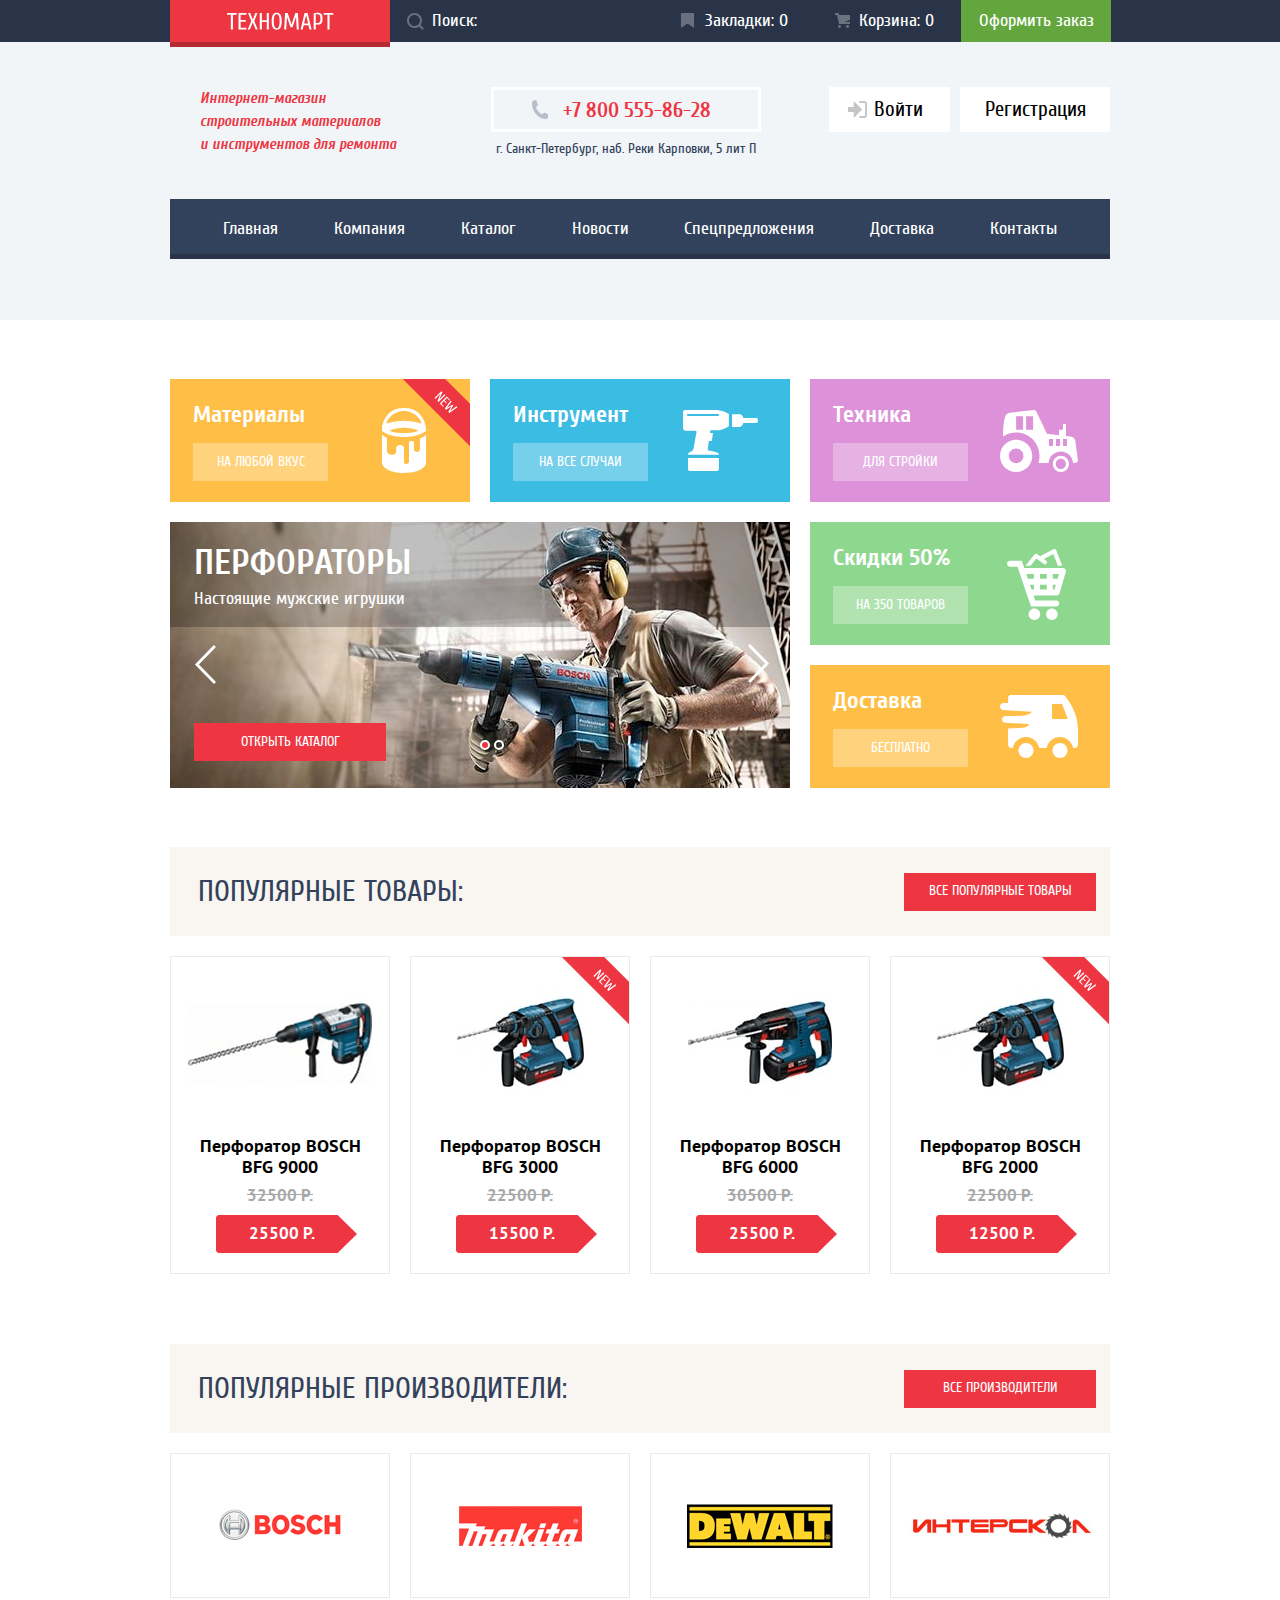
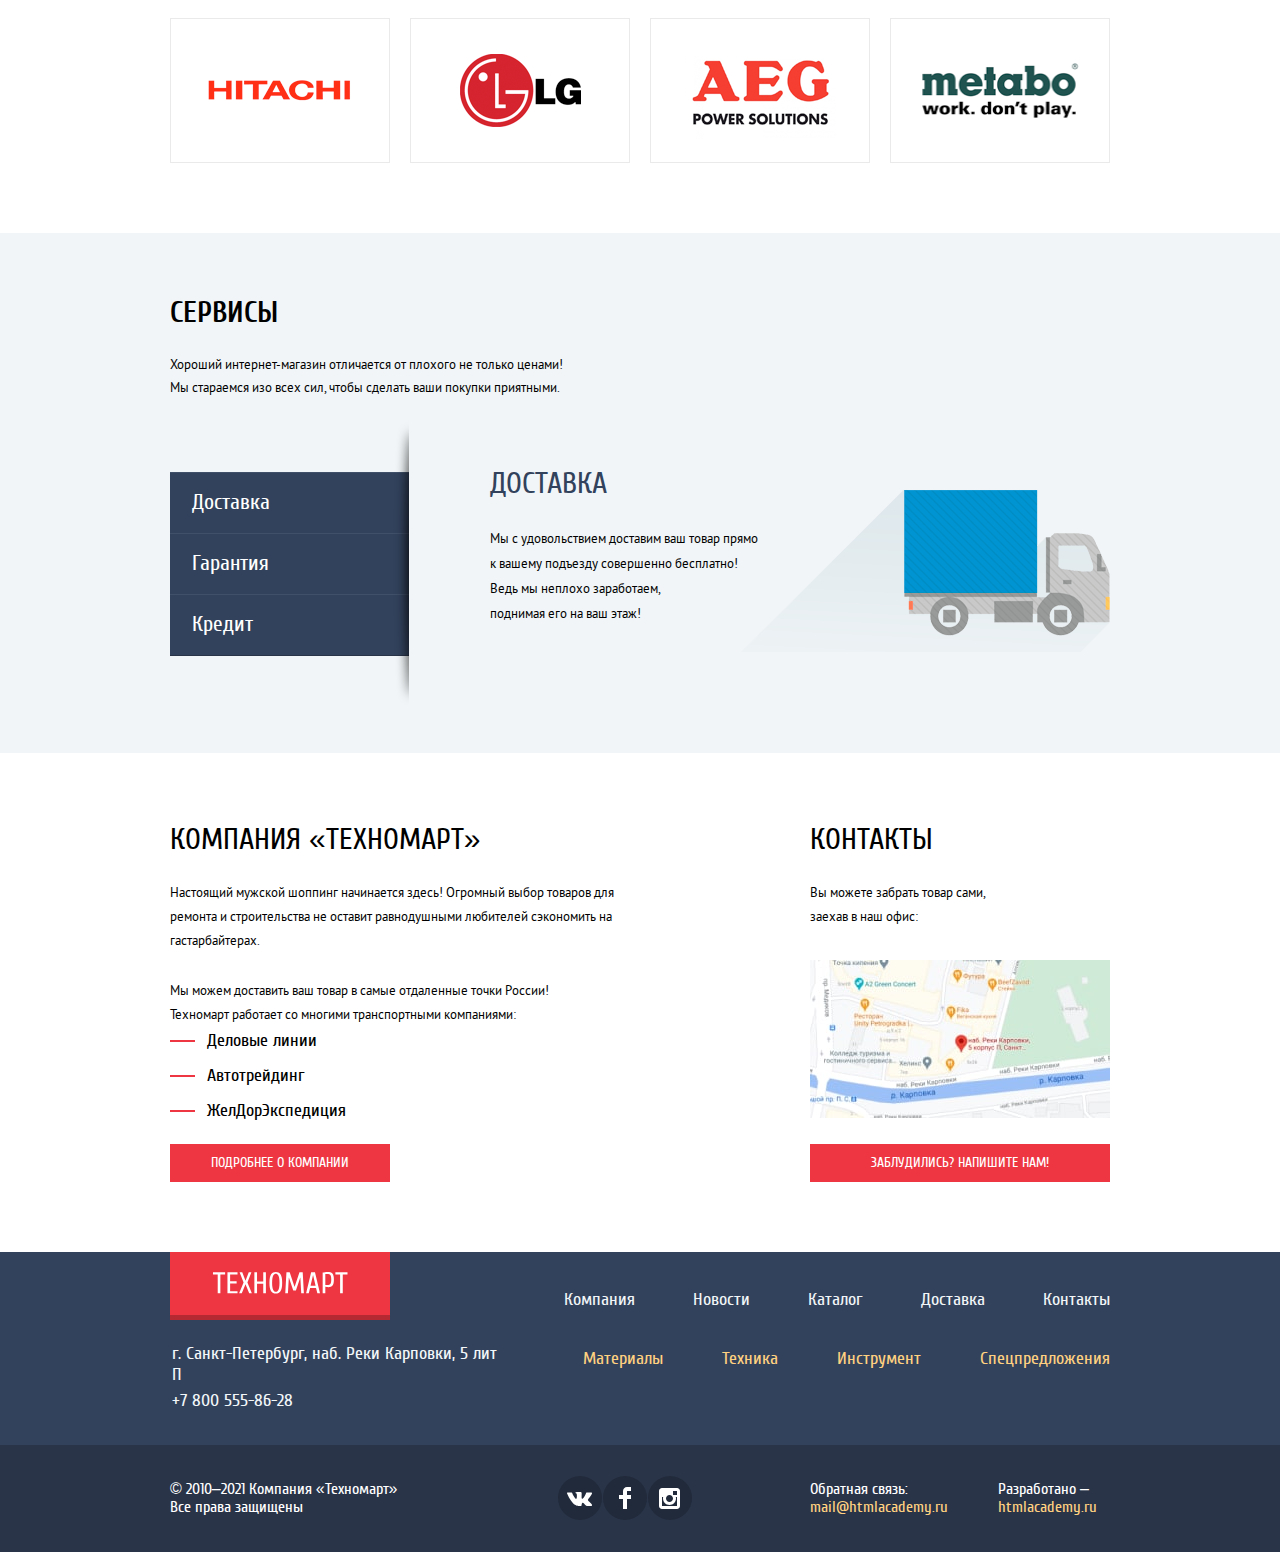
==== commit 34c67dfd: "modal pixelperfect" ====
--- a/index.html
+++ b/index.html
@@ -82,12 +82,12 @@
           <nav class="main-header-nav">
             <ul class="main-header-nav-list">
               <li><a href="#">Главная</a></li>
-              <li><a href="#">Компания</a></li>
+              <li><a href="company.html">Компания</a></li>
               <li><a href="catalog.html">Каталог</a></li>
-              <li><a href="#">Новости</a></li>
-              <li><a href="#">Спецпредложения</a></li>
-              <li><a href="#">Доставка</a></li>
-              <li><a href="#">Контакты</a></li>
+              <li><a href="news.html">Новости</a></li>
+              <li><a href="special_offers.html">Спецпредложения</a></li>
+              <li><a href="delivery.html">Доставка</a></li>
+              <li><a href="contacts.html">Контакты</a></li>
             </ul>
           </nav>
         </div>
@@ -95,9 +95,9 @@
     </header>
     <main>
       <div class="container">
-        <h1 class="hiden">Интернет-магазин строительных материалов и инструментов для ремонта Техномарт</h1>
+        <h1 class="visually-hidden">Интернет-магазин строительных материалов и инструментов для ремонта Техномарт</h1>
         <section class="suggestions suggestions-layout">
-          <h2 class="hiden">Предложения</h2>
+          <h2 class="visually-hidden">Предложения</h2>
           <ul class="suggestions-list">
             <li class="suggestions-item-material suggestions-item background-position-44 popular-item-new">
               <h3>Материалы</h3>
@@ -126,7 +126,7 @@
                 <img src="img/perforator.jpg"  width="620" height="266" alt="человек с перфоратором">
                 <a class="btn btn-slider" href="catalog.html">открыть каталог</a>
               </li>
-              <li class="slider-item hiden">
+              <li class="slider-item visually-hidden">
                 <h3>Дрели</h3>
                 <p>Соседям на радость!</p>
                 <img src="img/drill.jpg"  width="620" height="266" alt="человек с дрелью">
@@ -270,7 +270,7 @@
                   Ведь мы неплохо заработаем, <br>
                   поднимая его на ваш этаж!</p>
               </li>
-              <li class="services-descr-item services-descr-item-guarantee hiden">
+              <li class="services-descr-item services-descr-item-guarantee visually-hidden">
                 <h2>Гарантия</h2>
                 <p>Если купленный у нас товар поломается или заискрит, <br>
                   а также в случае пожара, спровоцированного его <br>
@@ -278,7 +278,7 @@
                   гарантии. Мы обменяем сгоревший товар на новый. <br>
                   Дом уж восстановите как-нибудь сами.</p>
               </li>
-              <li class="services-descr-item services-descr-item-credit hiden">
+              <li class="services-descr-item services-descr-item-credit visually-hidden">
                 <h2>Кредит</h2>
                 <p>Залезть в долговую яму стало проще! <br>
                   Кредитные консультанты придут вам на помощь.</p>
@@ -289,9 +289,9 @@
         </div>
       </section>
       <section class="delivery container">
-        <h2 class="hiden">Доствка</h2>
+        <h2 class="visually-hidden">Доствка</h2>
         <div class="delivery-about">
-          <h2>компания «Техномарт»</h2>
+          <h2>КОМПАНИЯ «Техномарт»</h2>
           <p class="delivery-text">Настоящий мужской шоппинг начинается здесь! Огромный выбор товаров для ремонта и строительства не оставит равнодушными любителей сэкономить на гастарбайтерах.</p>
           <p class="delivery-descr">Мы можем доставить ваш товар в самые отдаленные точки России! <br>
             Техномарт работает со многими транспортными компаниями:</p>
@@ -318,7 +318,7 @@
     <footer class="main-footer">
       <div class="top-footer">
         <div class="container top-footer-layout">
-          <h2 class="hiden">Контакты</h2>
+          <h2 class="visually-hidden">Контакты</h2>
           <a class="logo">
             <div class="logo-wrap logo-bottom">
               <img src="logo/logo-technomart.svg" width="136.5" height="21.6" alt="logo">
@@ -326,11 +326,11 @@
           </a>
           <nav class="top-footer-nav">
             <ul class="top-footer-nav-list">
-              <li><a href="#">Компания</a></li>
-              <li><a href="#">Новости</a></li>
+              <li><a href="company.html">Компания</a></li>
+              <li><a href="news.html">Новости</a></li>
               <li><a href="catalog.html">Каталог</a></li>
-              <li><a href="#">Доставка</a></li>
-              <li><a href="#">Контакты</a></li>
+              <li><a href="delivery.html">Доставка</a></li>
+              <li><a href="contacts.html">Контакты</a></li>
             </ul>
           </nav>
           <div class="top-footer-wrap">
@@ -372,7 +372,7 @@
 
 
 
-    <section class="modal modal-feedback">
+    <section class="modal modal-feedback display-none">
       <form class="feedback-form" action="post" method="post">
         <div class="feedback-form-wrap">
           <div class="input-wrap">
@@ -394,12 +394,15 @@
           <button class="btn btn-modal">Отправить</button>
         </div>
       </form>
-      <button class="modal-close" type="button">Закрыть</button>
+      <button class="modal-close" type="button">
+        <span class="visually-hidden">Закрыть</span>
+      </button>
     </section>
 
-    <section class="modal modal-map">
-      <map class="map" name="map">карта</map>
-      <button class="modal-close" type="button">Закрыть</button>
+    <section class="modal modal-map display-none">
+      <iframe src="https://www.google.com/maps/embed?pb=!1m18!1m12!1m3!1d839.5628167001399!2d30.315325403162618!3d59.96817405772935!2m3!1f0!2f0!3f0!3m2!1i1024!2i768!4f13.1!3m3!1m2!1s0x4696315bc4e8ce61%3A0xe703c377f3424272!2sStudio%20212!5e0!3m2!1sru!2sru!4v1649071817432!5m2!1sru!2sru" width="943" height="442"  style="border:0;" allowfullscreen="" loading="lazy" referrerpolicy="no-referrer-when-downgrade"></iframe>
+      <button class="modal-close" type="button">
+        <span class="visually-hidden">Закрыть</span> </button>
     </section>
   </body>
 </html>
--- a/css/style.css
+++ b/css/style.css
@@ -116,7 +116,7 @@
  padding: 0 10px;
 }
 
-.hiden {
+.visually-hidden {
   position: absolute;
   width: 1px;
   height: 1px;
@@ -168,6 +168,7 @@
   font-size: 13px;
   align-items: center;
   text-align: center;
+  text-transform: uppercase;
   color: var(--basic-black);
 }
 
@@ -880,7 +881,7 @@
 .popular-item-list {
   display: grid;
   grid-template-columns: repeat(3, 1fr);
-  gap: 20px;
+  gap: 17px 20px;
   margin-bottom: 48px;
 }
 
@@ -1280,6 +1281,8 @@
   padding-right: 10px;
 }
 
+
+
 .delivery p {
   font-family: PT Sans;
   font-weight: 400;
@@ -1535,16 +1538,24 @@
 }
 
 .modal {
-  width: 620px;
+  position: fixed;
+  top: 50%;
+  left: 50%;
+  transform: translate(-50%, -50%);
+  z-index: 10;
+  background-color: var(--white);
   min-height: 200px;
   box-shadow: 0 -7px 0 0 var(--basic-red),
               0 0 11px 1px var(--basic-greylight);
 }
 
 .modal-feedback {
-  position: relative;
-  min-height: 423px;
+  width: 620px;
   margin-bottom: 50px;
+}
+
+.display-none {
+  display: none;
 }
 
 .feedback-form {
@@ -1552,7 +1563,7 @@
   display: flex;
   flex-direction: column;
   justify-content: space-between;
-  height: 100%;
+  height: 423px;
 }
 
 .feedback-form input,
@@ -1565,7 +1576,7 @@
 }
 
 .feedback-form-wrap {
-  padding: 41px 80px 34px 78px;
+  padding: 41px 80px 34px 81px;
 }
 
 .feedback-form label {
@@ -1585,7 +1596,7 @@
 
 .input-wrap label {
   display: block;
-  margin-bottom: 11px;
+  margin-bottom: 12px;
 }
 
 .input-wrap input {
@@ -1616,7 +1627,7 @@
   width: 460px;
   height: 114px;
   resize: none;
-  padding:11px 10px;
+  padding: 3px 10px;
   outline: none;
   border: 2px solid var(--basic-greylight);
 
@@ -1625,7 +1636,7 @@
 .modal-bottom {
   display: flex;
   align-items: center;
-  padding-left: 77px;
+  justify-content: center;
   width: 100%;
   flex-grow: 1;
   background-color: var(--modal-bottom)
@@ -1641,17 +1652,22 @@
 }
 
 .modal-close {
+  border: none;
   position: absolute;
-  top: 0;
-  right: 0;
+  right: 11px;
+  top: 13px;
+  width: 21px;
+  height: 21px;
+  background-image: url(../icon/icon-close.svg);
+  background-color: transparent;
+  background-repeat: no-repeat;
+  cursor: pointer;
 }
 
 
 .modal-map {
-  position: relative;
   width: 943px;
   height: 442px;
-  background-image: url(../img/map.png);
 }
 
 /* catalog */
@@ -2010,32 +2026,31 @@
   background-color: var(--basic-filter);
   display: flex;
   justify-content: space-between;
-  align-items: center;
   height: 38px;
-  padding-left: 19px;
+  padding-left: 20px;
   padding-right: 14px;
   margin-bottom: 28px;
 }
 
+
+.catalog-items-sorting-list {
+  margin: 0;
+  padding: 0;
+  width: 355px;
+  display: flex;
+  justify-content: space-between;
+  padding-top: 8px;
+}
+
 .catalog-items-sorting-wrap h2 {
   margin: 0;
-}
-
-.catalog-items-sorting-list {
-  margin: 0;
-  padding: 0;
-  width: 355px;
-  display: flex;
-  justify-content: space-between;
-}
-
-.catalog-items-sorting-wrap h2 {
   font-family: PT Sans;
   font-weight: 400;
-  font-size: 12px;
+  font-size: 13px;
   color: var(--basic-black);
   text-transform: uppercase;
-  margin-right: 101px;
+  margin-right: 96px;
+  padding-top: 10px;
 }
 
 .catalog-items-sorting-list {
@@ -2156,7 +2171,8 @@
 
 
 .add-to-cart  {
-  position: relative;
+  height: 276px;
+  width: 620px;
 }
 
 .add-to-cart-list {
@@ -2167,8 +2183,9 @@
   height: 112px;
   list-style-type: none;
   margin: 0;
-  padding: 30px 112px 37px 114px;
-  }
+  padding: 0;
+  padding: 33px 112px 37px 115px;
+}
 
 .add-to-cart-main {
   margin: 0;
--- a/css/style.css
+++ b/css/style.css
@@ -116,7 +116,7 @@
  padding: 0 10px;
 }
 
-.hiden {
+.visually-hidden {
   position: absolute;
   width: 1px;
   height: 1px;
@@ -168,6 +168,7 @@
   font-size: 13px;
   align-items: center;
   text-align: center;
+  text-transform: uppercase;
   color: var(--basic-black);
 }
 
@@ -880,7 +881,7 @@
 .popular-item-list {
   display: grid;
   grid-template-columns: repeat(3, 1fr);
-  gap: 20px;
+  gap: 17px 20px;
   margin-bottom: 48px;
 }
 
@@ -1280,6 +1281,8 @@
   padding-right: 10px;
 }
 
+
+
 .delivery p {
   font-family: PT Sans;
   font-weight: 400;
@@ -1535,16 +1538,24 @@
 }
 
 .modal {
-  width: 620px;
+  position: fixed;
+  top: 50%;
+  left: 50%;
+  transform: translate(-50%, -50%);
+  z-index: 10;
+  background-color: var(--white);
   min-height: 200px;
   box-shadow: 0 -7px 0 0 var(--basic-red),
               0 0 11px 1px var(--basic-greylight);
 }
 
 .modal-feedback {
-  position: relative;
-  min-height: 423px;
+  width: 620px;
   margin-bottom: 50px;
+}
+
+.display-none {
+  display: none;
 }
 
 .feedback-form {
@@ -1552,7 +1563,7 @@
   display: flex;
   flex-direction: column;
   justify-content: space-between;
-  height: 100%;
+  height: 423px;
 }
 
 .feedback-form input,
@@ -1565,7 +1576,7 @@
 }
 
 .feedback-form-wrap {
-  padding: 41px 80px 34px 78px;
+  padding: 41px 80px 34px 81px;
 }
 
 .feedback-form label {
@@ -1585,7 +1596,7 @@
 
 .input-wrap label {
   display: block;
-  margin-bottom: 11px;
+  margin-bottom: 12px;
 }
 
 .input-wrap input {
@@ -1616,7 +1627,7 @@
   width: 460px;
   height: 114px;
   resize: none;
-  padding:11px 10px;
+  padding: 3px 10px;
   outline: none;
   border: 2px solid var(--basic-greylight);
 
@@ -1625,7 +1636,7 @@
 .modal-bottom {
   display: flex;
   align-items: center;
-  padding-left: 77px;
+  justify-content: center;
   width: 100%;
   flex-grow: 1;
   background-color: var(--modal-bottom)
@@ -1641,17 +1652,22 @@
 }
 
 .modal-close {
+  border: none;
   position: absolute;
-  top: 0;
-  right: 0;
+  right: 11px;
+  top: 13px;
+  width: 21px;
+  height: 21px;
+  background-image: url(../icon/icon-close.svg);
+  background-color: transparent;
+  background-repeat: no-repeat;
+  cursor: pointer;
 }
 
 
 .modal-map {
-  position: relative;
   width: 943px;
   height: 442px;
-  background-image: url(../img/map.png);
 }
 
 /* catalog */
@@ -2010,32 +2026,31 @@
   background-color: var(--basic-filter);
   display: flex;
   justify-content: space-between;
-  align-items: center;
   height: 38px;
-  padding-left: 19px;
+  padding-left: 20px;
   padding-right: 14px;
   margin-bottom: 28px;
 }
 
+
+.catalog-items-sorting-list {
+  margin: 0;
+  padding: 0;
+  width: 355px;
+  display: flex;
+  justify-content: space-between;
+  padding-top: 8px;
+}
+
 .catalog-items-sorting-wrap h2 {
   margin: 0;
-}
-
-.catalog-items-sorting-list {
-  margin: 0;
-  padding: 0;
-  width: 355px;
-  display: flex;
-  justify-content: space-between;
-}
-
-.catalog-items-sorting-wrap h2 {
   font-family: PT Sans;
   font-weight: 400;
-  font-size: 12px;
+  font-size: 13px;
   color: var(--basic-black);
   text-transform: uppercase;
-  margin-right: 101px;
+  margin-right: 96px;
+  padding-top: 10px;
 }
 
 .catalog-items-sorting-list {
@@ -2156,7 +2171,8 @@
 
 
 .add-to-cart  {
-  position: relative;
+  height: 276px;
+  width: 620px;
 }
 
 .add-to-cart-list {
@@ -2167,8 +2183,9 @@
   height: 112px;
   list-style-type: none;
   margin: 0;
-  padding: 30px 112px 37px 114px;
-  }
+  padding: 0;
+  padding: 33px 112px 37px 115px;
+}
 
 .add-to-cart-main {
   margin: 0;
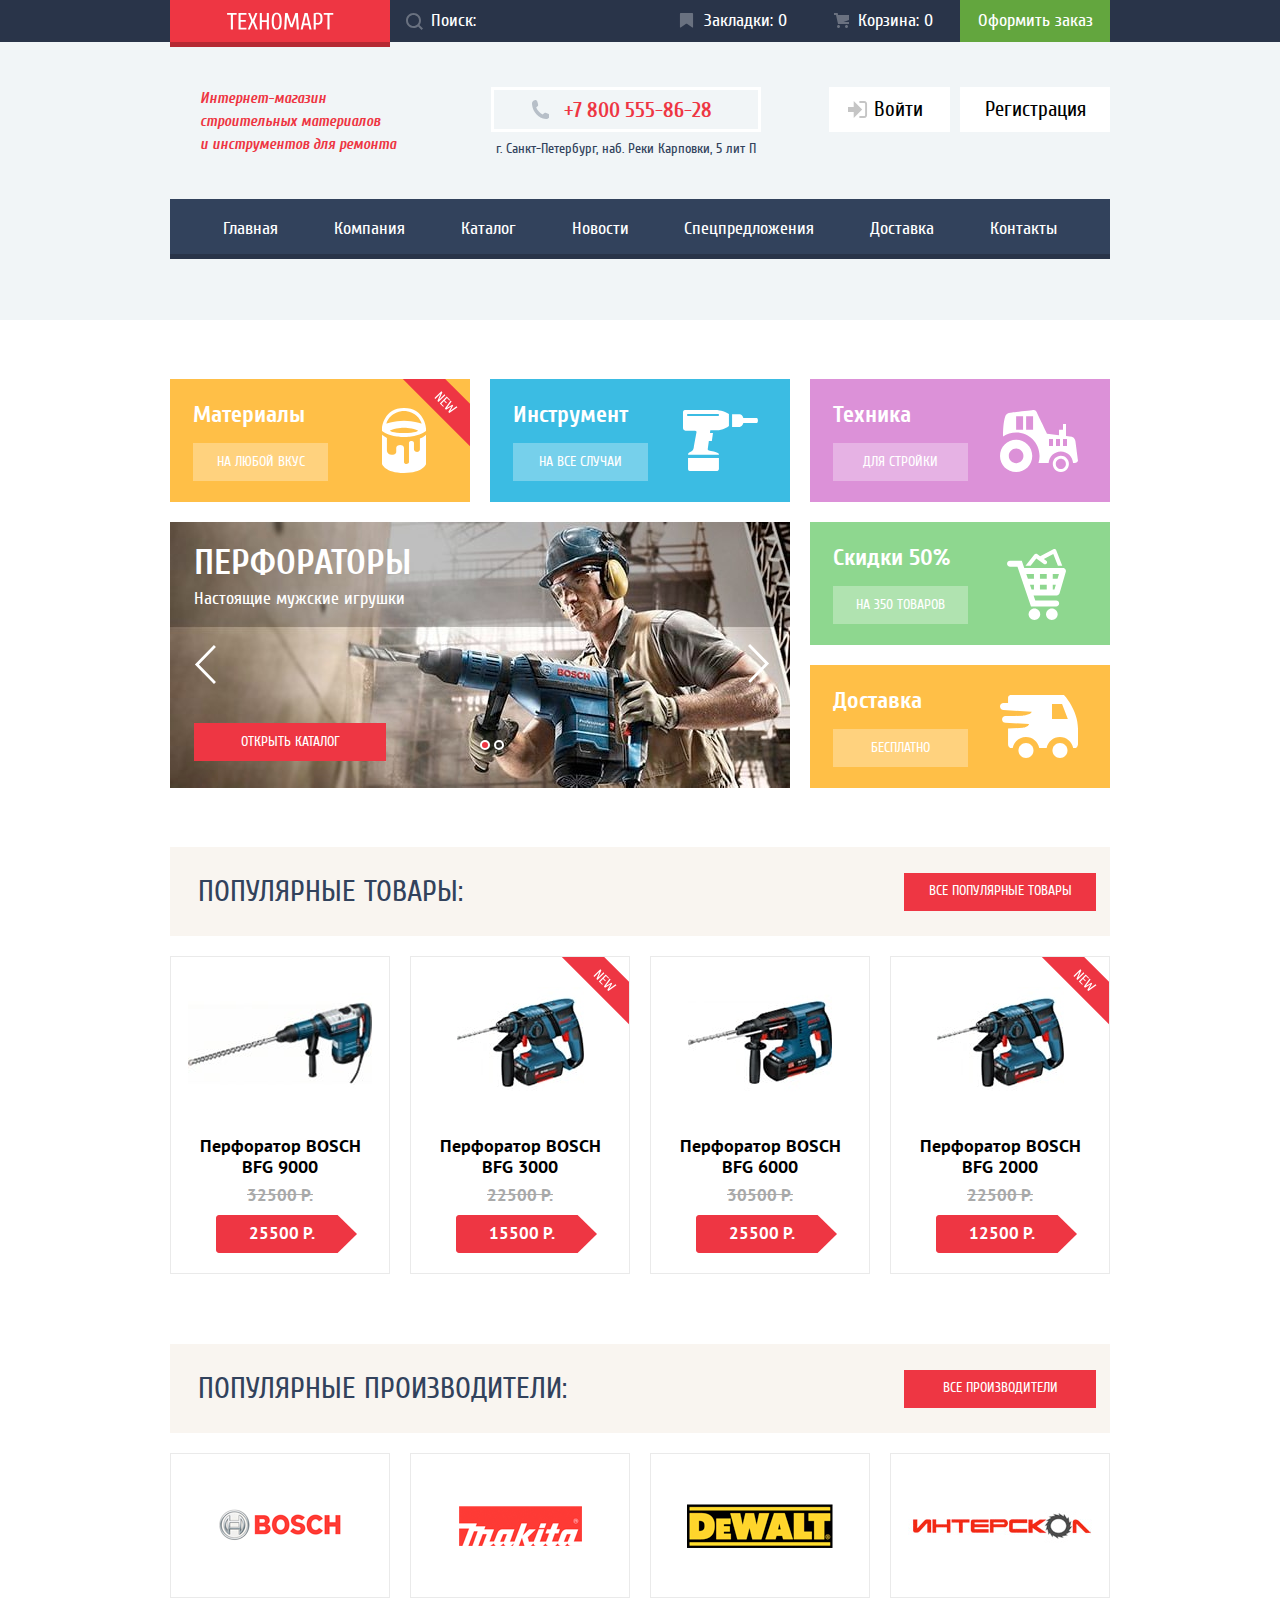
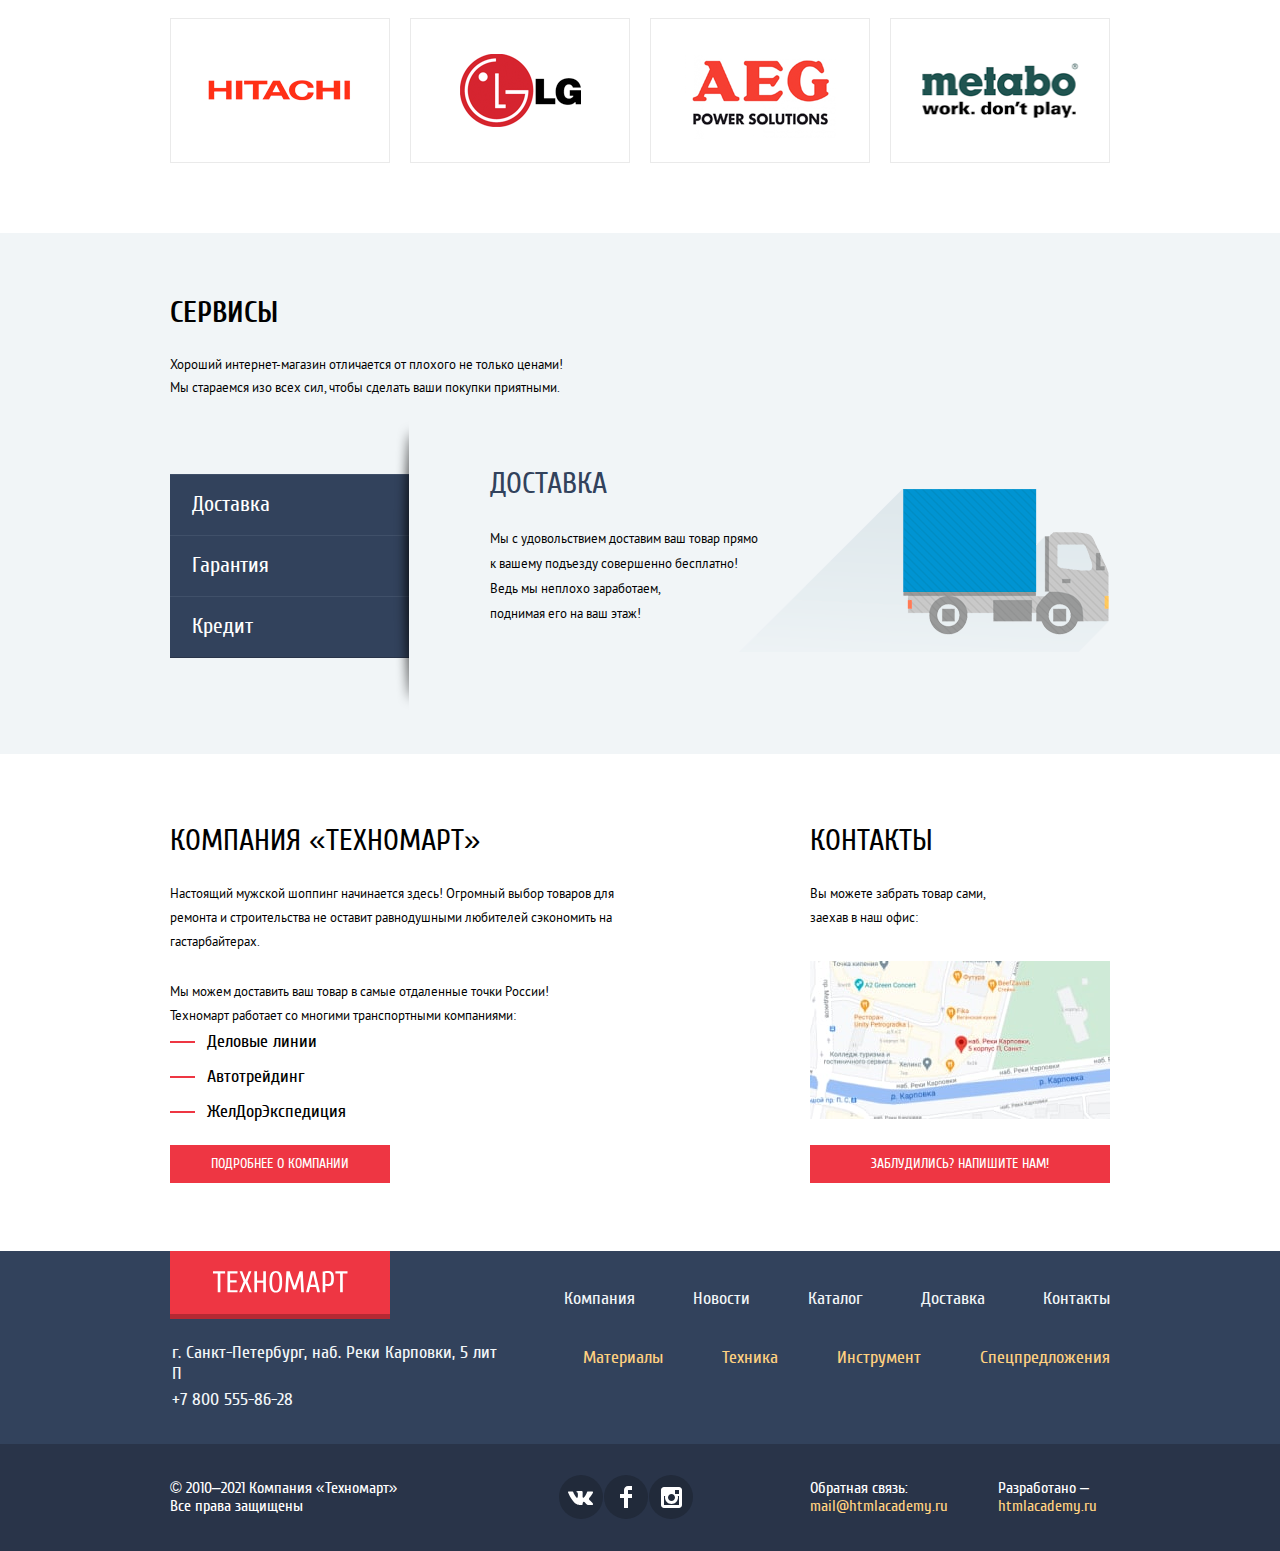
==== commit 914764e6: "done index catalog" ====
--- a/index.html
+++ b/index.html
@@ -3,7 +3,7 @@
   <head>
     <meta charset="utf-8">
     <link rel="stylesheet" href="css/normalize.css">
-    <link rel="stylesheet" href="css/style.css">
+    <link rel="stylesheet" href="css/style.min.css">
     <link rel="icon" href="favicon.ico">
     <link rel="icon" href="icon/favicon/icon.svg" type="image/svg+xml">
     <link rel="apple-touch-icon" href="icon/favicon/180.png">
@@ -15,7 +15,7 @@
     <header>
       <div class="top-header">
         <div class="container top-header-layout">
-          <a class="logo">
+          <a class="logo header-logo">
             <div class="logo-wrap">
               <img class="logo-img" src="logo/logo-technomart.svg" width="108" height="17.9" alt="logo">
             </div>
--- a/css/style.min.css
+++ b/css/style.min.css
@@ -0,0 +1 @@
+@font-face{font-family:"Cuprum";src:local("Cuprum"),local("Cuprum-Regular"),url(../fonts/cuprum.woff2)format("woff2"),url(../fonts/cuprum.woff)format("woff");font-weight:400;font-style:normal}@font-face{font-family:"Cuprum";src:local("Cuprum"),local("Cuprum Bold"),url(../fonts/cuprumbold.woff2)format("woff2"),url(../fonts/cuprumbold.woff)format("woff");font-weight:700;font-style:normal}@font-face{font-family:"Cuprum";src:local("Cuprum"),local("Regular italic"),url(../fonts/cuprumbolditalic.woff2)format("woff2"),url(../fonts/cuprumitalic.woff)format("woff");font-weight:400;font-style:italic}@font-face{font-family:"PT Sans";src:local("PT Sans"),local("PT Sans Regular"),url(../fonts/ptsans.woff2)format("woff2"),url(../fonts/ptsans.woff)format("woff");font-weight:400;font-style:normal}@font-face{font-family:"PT Sans";src:local("PT Sans"),local("PT Sans Bold"),url(../fonts/ptsansbold.woff2)format("woff2"),url(../fonts/ptsansbold.woff)format("woff");font-weight:700;font-style:normal}:root{--basic-black-menu:#32425C;--basic-black:#000000;--basic-red:#EE3643;--basic-green:#63A63E;--basic-grey:#3D546F;--basic-greylight:#C5C5C5;--basic-background:#F1F5F7;--basic-header-bottom:#293449;--white:#FFFFFF;--special-ylellow:#FFBF47;--special-blue:#3BBCE3;--special-lilac:#DC91D8;--special-greenlight:#8ED78F;--special-yellowlight:#FFD180;--focus:#5FBB2D;--error:#BA2732;--activ-white:rgba(255, 255, 255, 0.5);--activ-header-bottom:#161D29;--menu-clik:#1D2739;--suggestions-item-link:rgba(255, 255, 255, 0.3);--suggestions-hover:rgba(197,197,197, 0.3);--suggestions-active:rgba(169,169,169, 0.3);--catalog-sorting-black:rgba(0, 0, 0, 0.3);--input-hr:rgba(0, 0, 0, 0.0001);--background-popular:#F9F5F0;--border-items:#EAEAEA;--old-price:#A9A9A9;--servises-shadow:#405069;--fotter-adress:#F3F7F9;--modal-bottom:#F4F4F4;--btn-hover:#CA2C37;--basic-filter:#F7F3EC;--btn-filter-border:#E5E5E5;--hover-btn-shadow:#367315;--hover-btn-active:#518534;--social-icons:#212A3A;--toggle-filter:#ABABAB}.page,.page-body{height:100%}.page-body{display:-ms-grid;display:grid;-ms-grid-rows:-webkit-min-content 1fr -webkit-min-content;-ms-grid-rows:min-content 1fr min-content;grid-template-rows:-webkit-min-content 1fr -webkit-min-content;grid-template-rows:min-content 1fr min-content}body{min-width:940px;margin:0;padding:0;font-family:"Cuprum",Arial,sans-serif;font-weight:400;font-style:normal;color:var(--basic-black)}*{-webkit-box-sizing:border-box;box-sizing:border-box}.container{width:960px;margin:0 auto;padding:0 10px}.visually-hidden{position:absolute;width:1px;height:1px;margin:-1px;border:0;padding:0;white-space:nowrap;-webkit-clip-path:inset(100%);clip-path:inset(100%);clip:rect(0 0 0 0);overflow:hidden}.btn{display:-webkit-box;display:-ms-flexbox;display:flex;-webkit-box-align:center;-ms-flex-align:center;align-items:center;-webkit-box-pack:center;-ms-flex-pack:center;justify-content:center;width:192px;height:38px;background-color:var(--basic-red);text-align:center}.btn:focus,.btn:hover{background:var(--btn-hover)}.btn:active{background:var(--error)}.btn a,.btn-filter{color:var(--white);font-size:14px;text-transform:uppercase}a{text-decoration:none}.btn-filter{width:220px;height:38px;background:var(--white);border:1px solid var(--btn-filter-border);font-family:PT Sans;font-weight:400;font-size:13px;-webkit-box-align:center;-ms-flex-align:center;align-items:center;text-align:center;color:var(--basic-black)}img{max-width:100%;height:auto}header{margin-bottom:59px}.inner-page header{margin-bottom:22px}.top-header{min-height:42px;width:100%;background-color:var(--basic-header-bottom)}.logo-wrap,.top-header-layout{display:-webkit-box;display:-ms-flexbox;display:flex}.top-header-layout{position:relative;-webkit-box-pack:end;-ms-flex-pack:end;justify-content:flex-end;-ms-flex-wrap:wrap;flex-wrap:wrap}.logo-wrap{-webkit-box-pack:center;-ms-flex-pack:center;justify-content:center;padding-top:12px;width:220px;height:47px;background-color:var(--basic-red);-webkit-box-shadow:inset 0-5px 0 rgba(0,0,0,.24);box-shadow:inset 0-5px 0 rgba(0,0,0,.24);text-align:center}.header-logo{position:absolute;top:0;left:10px}.logo-img{width:108px;height:17.9px}.logo-wrap:active{background-color:var(--error)}.search-wrap{display:-webkit-box;display:-ms-flexbox;display:flex;-webkit-box-align:center;-ms-flex-align:center;align-items:center;padding-left:17px;margin-left:200px;width:271px;height:42px}.top-header-search{background-color:transparent;border:0;outline:0;width:100%;height:100%;padding-left:8px;padding-right:8px}.top-header-search::-webkit-input-placeholder{font-family:"Cuprum";font-weight:400;font-size:18px;line-height:24px;color:#fff;opacity:1}.top-header-search::-moz-placeholder{font-family:"Cuprum";font-weight:400;font-size:18px;line-height:24px;color:#fff;opacity:1}.top-header-search:-ms-input-placeholder{font-family:"Cuprum";font-weight:400;font-size:18px;line-height:24px;color:#fff;opacity:1}.top-header-search::-ms-input-placeholder{font-family:"Cuprum";font-weight:400;font-size:18px;line-height:24px;color:#fff;opacity:1}.top-header-search::placeholder{font-family:"Cuprum";font-weight:400;font-size:18px;line-height:24px;color:#fff;opacity:1}.search-wrap:focus{background-color:var(--white)}.top-header-search-icon{width:17px;height:17px}.search-wrap:hover path{opacity:1}.search-wrap:active path,.search-wrap:focus-within path{fill:red;opacity:1}.search-wrap:focus-within{background-color:var(--white)}.top-header-item a,.top-header-list{display:-webkit-box;display:-ms-flexbox;display:flex}.top-header-list{width:450px;-ms-flex-wrap:wrap;flex-wrap:wrap;margin:0;padding:0;list-style-type:none;min-height:42px}.top-header-item a{width:150px;position:relative;-webkit-box-orient:vertical;-webkit-box-direction:normal;-ms-flex-direction:column;flex-direction:column;-webkit-box-pack:center;-ms-flex-pack:center;justify-content:center;text-align:center;color:var(--white);height:42px;font-size:18px;line-height:24px;padding-left:20px}.top-header-item:last-child a{padding-left:0}.cart-with-goods{background-color:var(--basic-red)}.top-header-item:nth-child(1) svg,.top-header-item:nth-child(2) svg{position:absolute;top:13px;left:19px;width:15px;height:15px}.top-header-item:nth-child(2) svg{left:24px}.top-header-item:nth-child(1) a:hover g,.top-header-item:nth-child(2) a:hover g{opacity:1}.top-header-item:nth-child(1) a:active g,.top-header-item:nth-child(2) a:active g{opacity:.3}.top-header-item:active{background-color:var(--activ-header-bottom)}.top-header-item:last-child{background-color:var(--basic-green)}.top-header-item:last-child:focus,.top-header-item:last-child:hover{background-color:var(--focus)}.top-header-item:last-child:active{background-color:var(--basic-green)}.top-header-item:last-child:active a{color:var(--activ-white)}.main-header{padding-top:45px;padding-bottom:60px;min-height:278px;background-color:var(--basic-background)}.main-header-layout{display:-webkit-box;display:-ms-flexbox;display:flex;-ms-flex-wrap:wrap;flex-wrap:wrap;-webkit-box-pack:justify;-ms-flex-pack:justify;justify-content:space-between}.main-header-text{margin:0 0 0 30px;font-style:italic;font-size:15px;line-height:23px;color:var(--basic-red);width:223px}.main-header-phone-wrap{width:270px;margin-bottom:42px}.main-header-phone-wrap-catalog{margin-left:18px}.main-header-phone{position:relative;display:-webkit-box;display:-ms-flexbox;display:flex;width:270px;height:45px;-webkit-box-pack:center;-ms-flex-pack:center;justify-content:center;-webkit-box-align:center;-ms-flex-align:center;align-items:center;-webkit-box-sizing:border-box;box-sizing:border-box;border:3px solid var(--white);font-weight:700;font-size:21px;line-height:30px;color:var(--basic-red);margin-bottom:9px;padding-left:23px}.main-header-phone::before{content:"";display:block;width:17.51px;height:18.97px;background-image:url(../icon/icon-phone.svg);position:absolute;left:37px}.main-header-address{margin:0;font-size:14px;font-weight:400;color:var(--basic-black-menu);text-align:center}.main-header-authorization{list-style-type:none;margin:0;padding:0;display:-webkit-box;display:-ms-flexbox;display:flex;-webkit-box-pack:end;-ms-flex-pack:end;justify-content:end}.main-header-authorization li,.main-header-login a,.main-header-registration a{display:-webkit-box;display:-ms-flexbox;display:flex;-webkit-box-align:center;-ms-flex-align:center;align-items:center}.main-header-login{min-width:121px;height:45px;background-color:var(--white);font-size:21px;margin-right:10px}.main-header-login a,.main-header-registration a{width:100%;height:100%}.main-header-authorization li,.main-header-registration a{-webkit-box-pack:center;-ms-flex-pack:center;justify-content:center}.main-header-login a{-webkit-box-pack:start;-ms-flex-pack:start;justify-content:start;padding-left:19px}.main-header-login:focus a,.main-header-login:hover a{color:var(--basic-red)}.main-header-login:focus path,.main-header-login:hover path{fill:var(--basic-grey)}.main-header-login:active path{fill:var(--basic-greylight)}.login-icon{margin-right:6px}.main-header-login:active a{color:var(--basic-greylight)}.main-header-registration:focus a,.main-header-registration:hover a{color:var(--basic-red)}.main-header-registration:active a,.user:active{color:var(--basic-greylight)}.main-header-registration{min-width:150px;height:45px;background-color:var(--white);font-size:21px}.main-header-authorization a{color:var(--basic-black)}.user-wrap{width:300px}.user{position:relative;display:-webkit-box;display:-ms-flexbox;display:flex;-webkit-box-pack:center;-ms-flex-pack:center;justify-content:center;-webkit-box-align:center;-ms-flex-align:center;align-items:center;min-height:45px;padding:0 48px;background-color:var(--white);font-size:21px;color:var(--basic-black);margin-bottom:9px}.user::after,.user::before{content:"";position:absolute;display:block;width:20px;height:18px;background-repeat:no-repeat;opacity:.3}.user::before{top:12px;left:15px;background-image:url(../icon/icon-user.svg)}.user::after{top:13;right:17px;background-image:url(../icon/icon-login.svg)}.user:focus::after,.user:focus::before,.user:hover::after,.user:hover::before{opacity:1}.user:active::after,.user:active::before{opacity:.3}.orders-account{position:relative;display:-webkit-box;display:-ms-flexbox;display:flex;-ms-flex-pack:distribute;justify-content:space-around;padding-left:28px;padding-right:28px}.orders-account-dot::after{content:"";display:block;position:absolute;top:8px;left:134px;width:5px;height:5px;border-radius:50%;background:-webkit-gradient(linear,left bottom,left top,from(#32425c),to(#32425c)),#fff;background:-o-linear-gradient(bottom,#32425c,#32425c),#fff;background:linear-gradient(0deg,#32425c,#32425c),#fff}.orders-account a{text-decoration:none;font-size:16px;text-align:center;color:var(--basic-black-menu)}.orders-account a:focus,.orders-account a:hover{color:var(--basic-red)}.orders-account a:active{opacity:.3}.main-header-nav{-webkit-box-flex:1;-ms-flex-positive:1;flex-grow:1;background-color:var(--basic-black-menu);-webkit-box-shadow:inset 0-5px 0 var(--basic-header-bottom);box-shadow:inset 0-5px 0 var(--basic-header-bottom)}.main-header-nav a{color:var(--white);font-size:18px;line-height:24px}.main-header-nav-list,.main-header-nav-list li,.main-header-nav-list li a{display:-webkit-box;display:-ms-flexbox;display:flex;-webkit-box-align:center;-ms-flex-align:center;align-items:center}.main-header-nav-list{list-style-type:none;margin:0;-ms-flex-wrap:wrap;flex-wrap:wrap;-ms-flex-pack:distribute;justify-content:space-around;min-height:60px;padding:0 25px}.main-header-nav-list li,.main-header-nav-list li a{height:60px;-webkit-box-flex:1;-ms-flex-positive:1;flex-grow:1;-webkit-box-pack:center;-ms-flex-pack:center;justify-content:center}.main-header-nav-list li a{padding:0 10px}.main-header-nav-list li:focus,.main-header-nav-list li:hover{background-color:var(--basic-header-bottom)}.main-header-nav-list li:active{background-color:var(--menu-clik);-webkit-box-shadow:inset 0-5px 0 var(--basic-header-bottom);box-shadow:inset 0-5px 0 var(--basic-header-bottom)}.main-header-nav-list li:active a{color:#fff;opacity:.5}.suggestions-layout{display:-ms-grid;display:grid;-ms-grid-columns:2fr 20px 1fr;grid-template-columns:2fr 1fr;gap:20px}.suggestions>h2{grid-column:1/-1}.suggestions-list{grid-column:1/-1;-ms-grid-columns:1fr 1fr 1fr;grid-template-columns:1fr 1fr 1fr}.suggestions-list,.suggestions-list-col{display:-ms-grid;display:grid;gap:20px;margin:0;padding:0;list-style-type:none}.suggestions-list h3,.suggestions-list-col h3{margin:0;font-weight:700;font-size:24px;line-height:30px;color:var(--white)}.suggestions-item-link{width:135px;height:38px;background-color:var(--suggestions-item-link);line-height:18px;text-align:center;text-transform:uppercase;color:var(--white);font-size:14px}.suggestions-item,.suggestions-item-link a{display:-webkit-box;display:-ms-flexbox;display:flex}.suggestions-item-link a{-webkit-box-align:center;-ms-flex-align:center;align-items:center;-webkit-box-pack:center;-ms-flex-pack:center;justify-content:center;width:100%;height:100%;color:var(--white);font-size:14px}.suggestions-item-link:hover{background-color:var(--suggestions-hover)}.suggestions-item-link:active{background-color:var(--suggestions-active)}.suggestions-item{position:relative;-webkit-box-orient:vertical;-webkit-box-direction:normal;-ms-flex-direction:column;flex-direction:column;-webkit-box-pack:justify;-ms-flex-pack:justify;justify-content:space-between;width:300px;min-height:123px;padding:21px 96px 21px 23px;background-repeat:no-repeat;background-position:right 32px center}.background-position-44{background-position:right 44px center}.suggestions-item-material{background-color:var(--special-ylellow);background-image:url(../icon/icon-bucket.svg)}.suggestions-item-tool{background-image:url(../icon/icon-drill.svg);background-color:var(--special-blue)}.suggestions-item-technics{background-color:var(--special-lilac);background-image:url(../icon/icon-tractor.svg)}.slider{position:relative;-ms-grid-column:1;-ms-grid-column-span:1;grid-column:1/2;width:620px;height:266px;background-color:var(--basic-greylight)}.slider-list{list-style-type:none;margin:0;padding:0}.slider-item{position:relative}.slider-item h3{top:20px;font-weight:700;font-size:36px;text-transform:uppercase}.btn-slider,.slider-item h3,.slider-item p{position:absolute;left:24px;color:var(--white)}.slider-item h3,.slider-item p{display:block;width:90%;margin:0}.slider-item p{top:67px;font-size:18px}.btn-slider{display:-webkit-box;display:-ms-flexbox;display:flex;-webkit-box-align:center;-ms-flex-align:center;align-items:center;-webkit-box-pack:center;-ms-flex-pack:center;justify-content:center;bottom:31px;text-transform:uppercase;font-size:14px}.slider-button-left,.slider-button-right{position:absolute;width:22px;height:40px;top:122px;left:24px;border:0;background:0 0;background-image:url(../icon/icon-left.svg);cursor:pointer}.slider-button-right{left:auto;right:20px;-webkit-transform:rotate(180deg);-ms-transform:rotate(180deg);transform:rotate(180deg)}.slider-pagination{position:absolute;bottom:36px;left:50%}.slider-pagination button{padding:0;width:10px;height:10px;background-color:transparent;border:2px solid #fff;border-radius:50%}.slider-pagination .current-slide{background-color:var(--basic-red)}.suggestions{margin-bottom:59px}.suggestions-item-discount{background-color:var(--special-greenlight);background-image:url(../icon/icon-shopping-cart.svg)}.suggestions-item-delivery{background-color:var(--special-ylellow);background-image:url(../icon/icon-car.svg)}.popular{margin-bottom:70px}.popular-wrap{min-height:89px;background-color:var(--background-popular);margin-bottom:20px;padding-left:28px;padding-right:14px}.popular-wrap-layout{display:-webkit-box;display:-ms-flexbox;display:flex;-webkit-box-pack:justify;-ms-flex-pack:justify;justify-content:space-between;-webkit-box-align:center;-ms-flex-align:center;align-items:center;-ms-flex-wrap:wrap;flex-wrap:wrap}.title{font-weight:400;font-size:30px;line-height:30px;text-transform:uppercase;margin-right:10px;max-width:100%;color:var(--basic-black-menu)}.popular-item-list,.popular-list{list-style-type:none;margin:0;padding:0}.popular-item-list{display:-ms-grid;display:grid;-ms-grid-columns:1fr 20px 1fr 20px 1fr;grid-template-columns:repeat(3,1fr);gap:17px 20px;margin:0 0 48px}.popular-list-layout{display:-ms-grid;display:grid;-ms-grid-columns:1fr 20px 1fr 20px 1fr 20px 1fr;grid-template-columns:repeat(4,1fr);gap:20px}.catalog-item,.popular-item{position:relative;display:-webkit-box;display:-ms-flexbox;display:flex;-webkit-box-orient:vertical;-webkit-box-direction:normal;-ms-flex-direction:column;flex-direction:column;-webkit-box-pack:justify;-ms-flex-pack:justify;justify-content:space-between;-webkit-box-align:center;-ms-flex-align:center;align-items:center;padding:5px 10px 20px;border:1px solid #eaeaea;width:220px;min-height:318px}.popular-item-new::before{content:"";display:block;position:absolute;top:0;right:0;width:70px;height:70px;background-image:url(../icon/catalog-new.svg);background-repeat:no-repeat;z-index:1}.popular-item-img{height:162px;-webkit-box-pack:center;-ms-flex-pack:center;justify-content:center}.popular-item:hover{-webkit-box-shadow:0 10px 25px 0 rgb(41 52 73/50%);box-shadow:0 10px 25px 0 rgb(41 52 73/50%)}.popular-item:hover img{display:none}.popular-item-hover-buy-btn a,.popular-item-img,.popular-item:hover .popular-item-hover-list,.popular-list-wrap{display:-webkit-box;display:-ms-flexbox;display:flex;-webkit-box-align:center;-ms-flex-align:center;align-items:center}.popular-list-wrap{-webkit-box-pack:justify;-ms-flex-pack:justify;justify-content:space-between;-webkit-box-orient:vertical;-webkit-box-direction:normal;-ms-flex-direction:column;flex-direction:column;min-height:117px;width:100%}.catalog-item p,.popular-item p{font-family:PT Sans;font-weight:700;font-size:18px;text-align:center;color:var(--basic-black);margin:0;width:100%}.catalog-item span,.popular-item span{font-family:PT Sans;font-weight:700;font-size:17px;text-align:center;-webkit-text-decoration-line:line-through;text-decoration-line:line-through;text-transform:uppercase;color:#a9a9a9}.popular-item-hover-list{display:none;list-style-type:none;height:100%;margin:0;padding:0}.popular-item-hover-buy-btn a,.popular-item:hover .popular-item-hover-list{-webkit-box-pack:center;-ms-flex-pack:center;justify-content:center}.popular-item:hover .popular-item-hover-list{-webkit-box-orient:vertical;-webkit-box-direction:normal;-ms-flex-direction:column;flex-direction:column}.popular-item-hover-buy-btn{position:relative;width:135px;height:38px;background-color:var(--basic-green);-webkit-box-shadow:inset 0-3px 0 var(--hover-btn-shadow);box-shadow:inset 0-3px 0 var(--hover-btn-shadow);border-radius:2px;text-align:center;margin-bottom:10px}.popular-item-hover-buy-btn a{height:100%;width:100%;font-size:14px;text-transform:uppercase;color:var(--white)}.popular-item-hover-buy-btn a::before{content:"";position:absolute;left:25px;top:10px;width:15px;height:15px;background-image:url(../icon/icon-cart.svg);opacity:.3}.popular-item-hover-buy-btn:focus,.popular-item-hover-buy-btn:hover{background-color:var(--focus)}.popular-item-hover-buy-btn:active{background-color:var(--hover-btn-active)}.popular-item-hover-bookmark-btn{width:135px;height:38px;border:3px solid var(--basic-green);border-radius:2px;text-align:center}.popular-item-hover-bookmark-btn a{display:-webkit-box;display:-ms-flexbox;display:flex;-webkit-box-align:center;-ms-flex-align:center;align-items:center;-webkit-box-pack:center;-ms-flex-pack:center;justify-content:center;height:100%;width:100%;font-size:14px;text-transform:uppercase;color:var(--basic-black-menu)}.popular-item-hover-bookmark-btn:focus,.popular-item-hover-bookmark-btn:hover{border:3px solid var(--basic-black-menu)}.popular-item-hover-bookmark-btn:active{border:3px solid var(--basic-greylight)}.popular-item-hover-bookmark-btn:active a{color:var(--basic-greylight)}.btn-price,.btn-price:hover{margin-left:13px;width:141px;height:38px;background-image:url(../icon/red-button.svg);background-color:transparent}.btn-price a,.manufacturers-wrap{display:-webkit-box;display:-ms-flexbox;display:flex;-webkit-box-align:center;-ms-flex-align:center;align-items:center}.btn-price a{-webkit-box-pack:center;-ms-flex-pack:center;justify-content:center;height:100%;width:100%;font-family:PT Sans;font-weight:700;font-size:17px;padding-right:10px}.manufacturers-wrap{min-height:89px;background-color:var(--background-popular);-webkit-box-pack:justify;-ms-flex-pack:justify;justify-content:space-between;-ms-flex-wrap:wrap;flex-wrap:wrap;padding-left:28px;padding-right:14px;margin-bottom:20px}.manufacturers-list{list-style-type:none;padding:0;display:-ms-grid;display:grid;-ms-grid-columns:1fr 20px 1fr 20px 1fr 20px 1fr;grid-template-columns:repeat(4,1fr);gap:20px;margin:0 0 70px}.manufacturers-item{border:1px solid var(--border-items);display:-webkit-box;display:-ms-flexbox;display:flex;-webkit-box-pack:center;-ms-flex-pack:center;justify-content:center;-webkit-box-align:center;-ms-flex-align:center;align-items:center;width:220px;height:145px}.manufacturers-item:active,.manufacturers-item:hover{-webkit-box-shadow:0 0 10px 0 rgb(41 52 73/50%);box-shadow:0 0 10px 0 rgb(41 52 73/50%)}.manufacturers-item:active{opacity:.3}.services{background-color:var(--basic-background);padding-top:64px;padding-bottom:47px}.services-slider{display:-webkit-box;display:-ms-flexbox;display:flex;min-height:279px}.services h2{font-size:29px;text-transform:uppercase;grid-column:1/-1;margin:0 0 23px}.services-text{font-family:PT Sans;font-weight:400;font-size:13px;margin:0 0 25px;line-height:23px}.services-list,.services-slider-btn{display:-webkit-box;display:-ms-flexbox;display:flex}.services-list{position:relative;-webkit-box-orient:vertical;-webkit-box-direction:normal;-ms-flex-direction:column;flex-direction:column;-webkit-box-pack:center;-ms-flex-pack:center;justify-content:center;list-style-type:none;margin:0;padding:50px 0}.services-list::after,.services-list::before{content:"";width:26px;right:-25px;background-color:var(--basic-background);position:absolute}.services-list::before{-webkit-box-shadow:-10px 0 12px -8px #000;box-shadow:-10px 0 12px -8px #000;height:100%;top:0;border-radius:61%;z-index:1}.services-list::after{height:110%;top:-15px;z-index:2}.services-slider-btn{-webkit-box-align:center;-ms-flex-align:center;align-items:center;width:240px;height:61px;padding-left:22px;background:var(--basic-black-menu);-webkit-box-shadow:0 1px 0 var(--basic-header-bottom),inset 0 1px 0 var(--servises-shadow);box-shadow:0 1px 0 var(--basic-header-bottom),inset 0 1px 0 var(--servises-shadow);font-size:22px;color:var(--white);border:0;cursor:pointer}.services-slider-btn:focus,.services-slider-btn:hover{background:var(--basic-header-bottom);-webkit-box-shadow:0 1px 0#293449,inset 0 1px 0#405069;box-shadow:0 1px 0#293449,inset 0 1px 0#405069}.services-slider-btn:active{background-color:var(--white);-webkit-box-shadow:0 1px 0 var(--white);box-shadow:0 1px 0 var(--white);color:var(--basic-black-menu)}.services-descr-list{padding:0;list-style-type:none;-webkit-box-flex:1;-ms-flex-positive:1;flex-grow:1;margin:43px 0 0}.services-descr-item{min-height:185px;margin-left:80px;width:700px;padding-right:379px}.services-descr-item-delivery{background-image:url(../img/delivery.png);background-position:151px 22px;background-repeat:no-repeat}.services-descr-item-credit,.services-descr-item-guarantee{background-image:url(../img/guarantee.png);background-position:151px 22px;background-repeat:no-repeat}.services-descr-item-credit{background-image:url(../img/credit.png)}.delivery h2,.services-descr-item h2{font-size:30px;font-weight:400;text-transform:uppercase}.services-descr-item h2{color:var(--basic-black-menu);margin-bottom:24px}.delivery p,.services-descr-item p{font-family:PT Sans;font-weight:400;font-size:13px;line-height:25px}.btn-credit{width:195px;height:38px;font-size:14px;text-align:center;text-transform:uppercase;color:var(--white);border-radius:3px;border:0}.delivery{padding-top:70px;display:-ms-grid;display:grid;-ms-grid-columns:1fr 150px 300px;grid-template-columns:1fr 300px;gap:150px;margin-bottom:68px}.delivery h2{margin:0 0 23px}.delivery-about{width:490px;padding-right:10px}.delivery p{line-height:24px}.delivery-text{margin-bottom:26px}.delivery-descr{margin:0 0 2px;line-height:20}.delivery-list{padding:0 0 0 37px;line-height:23px;margin:0 0 22px;list-style:none}.delivery-list li{position:relative;margin-bottom:12px;font-size:18px}.delivery-list li::before{content:"";display:block;position:absolute;width:25px;height:2px;background-color:var(--basic-red);left:-37px;top:11px}.btn-delivery{width:220px;height:38px}.delivery-contacts p{margin-bottom:31px}.btn-delivery-contacts{width:300px;height:38px}.img-map{margin-bottom:22px}.top-footer{background-color:var(--basic-black-menu);min-height:193px}.top-footer-layout{display:-ms-grid;display:grid;-ms-grid-columns:1fr 1fr 1fr 1fr;grid-template-columns:1fr 1fr 1fr 1fr}.delivery h2,.top-footer-layout>h2{grid-column:1/-1}.logo-bottom{display:-webkit-box;display:-ms-flexbox;display:flex;-webkit-box-pack:center;-ms-flex-pack:center;justify-content:center;-webkit-box-align:start;-ms-flex-align:start;align-items:start;width:220px;height:68px;padding:19px}.top-footer-nav{grid-column:2/-1;padding-top:38px}.top-footer-nav-list{list-style-type:none;margin:0;padding:0;display:-webkit-box;display:-ms-flexbox;display:flex;-ms-flex-wrap:wrap;flex-wrap:wrap;-webkit-box-pack:right;-ms-flex-pack:right;justify-content:right}.top-footer-nav-list li{margin-left:58px}.top-footer-nav-list a{font-size:18px;color:var(--basic-background)}.top-footer-wrap{grid-column:1/-1;display:-ms-grid;display:grid;-ms-grid-columns:340px 1fr;grid-template-columns:340px 1fr}.top-footer-address-wrap{padding-top:24px;padding-left:2px;width:340px}.top-footer-address{margin:0 0 5px}.top-footer-address,.top-footer-phone{font-size:18px;color:var(--fotter-adress)}.top-footer-list{list-style-type:none;margin:0;display:-webkit-box;display:-ms-flexbox;display:flex;-ms-flex-wrap:wrap;flex-wrap:wrap;-webkit-box-pack:right;-ms-flex-pack:right;justify-content:right;padding:29px 0 0}.top-footer-list li{margin-left:59px}.top-footer-list a{font-size:18px;color:var(--special-yellowlight)}.top-footer-list li:focus a,.top-footer-list li:hover a,.top-footer-nav-list li:focus a,.top-footer-nav-list li:hover a{-webkit-text-decoration-line:underline;text-decoration-line:underline}.top-footer-list li:active a,.top-footer-nav-list li:active a{opacity:.5;-webkit-text-decoration-line:none;text-decoration-line:none}.bottom-footer{min-height:107px;padding-top:31px;background-color:var(--basic-header-bottom)}.bottom-footer p{margin:0}.bottom-footer-layout{display:-webkit-box;display:-ms-flexbox;display:flex;-webkit-box-pack:justify;-ms-flex-pack:justify;justify-content:space-between;-webkit-box-align:center;-ms-flex-align:center;align-items:center}.bottom-footer-copyrite{font-size:16px;color:var(--white);width:230px}.bottom-footer-social-list{list-style-type:none;padding:0;-webkit-box-pack:justify;-ms-flex-pack:justify;justify-content:space-between;width:134px;-ms-grid-column-align:center;justify-self:center;margin:0 0 0 42px}.bottom-footer-social-list,.feedback-wrap,.social-button{display:-webkit-box;display:-ms-flexbox;display:flex;-webkit-box-align:center;-ms-flex-align:center;align-items:center}.social-button{-webkit-box-pack:center;-ms-flex-pack:center;justify-content:center;width:44px;height:44px;border-radius:50%;background-color:var(--social-icons)}.social-button:active,.social-button:hover{background-color:var(--basic-red)}.feedback-wrap{-webkit-box-pack:justify;-ms-flex-pack:justify;justify-content:space-between;width:300px}.developed,.feedback{-ms-grid-column-align:center;justify-self:center;-ms-flex-item-align:center;-ms-grid-row-align:center;align-self:center}.developed p,.feedback p{font-size:16px;color:var(--white)}.developed a,.feedback a{font-size:16px;color:var(--special-yellowlight)}.developed a:active,.feedback a:active{color:var(--basic-red)}.developed{padding-right:13px}.modal{position:fixed;top:50%;left:50%;-webkit-transform:translate(-50%,-50%);-ms-transform:translate(-50%,-50%);transform:translate(-50%,-50%);z-index:10;background-color:var(--white);min-height:200px;-webkit-box-shadow:0-7px 0 0 var(--basic-red),0 0 11px 1px var(--basic-greylight);box-shadow:0-7px 0 0 var(--basic-red),0 0 11px 1px var(--basic-greylight)}.modal-feedback{width:620px;margin-bottom:50px}.display-none{display:none}.feedback-form{color:var(--basic-black);display:-webkit-box;display:-ms-flexbox;display:flex;-webkit-box-orient:vertical;-webkit-box-direction:normal;-ms-flex-direction:column;flex-direction:column;-webkit-box-pack:justify;-ms-flex-pack:justify;justify-content:space-between;height:423px}.feedback-form input,.feedback-form textarea{font-family:"PT Sans";font-style:normal;font-weight:400;font-size:13px;line-height:24px}.feedback-form-wrap{padding:41px 80px 34px 81px}.feedback-form label{font-size:18px}.input-wrap{display:-webkit-box;display:-ms-flexbox;display:flex;-webkit-box-pack:justify;-ms-flex-pack:justify;justify-content:space-between;margin-bottom:17px}.Feedback-name-wrap,.feedback-mail-wrap{width:220px}.input-wrap label{display:block;margin-bottom:12px}.input-wrap input{border:2px solid var(--basic-greylight);width:100%;height:38px;padding-left:9px;border-radius:2px;outline:0}.feedback-textarea::-webkit-input-placeholder,.input-wrap input::-webkit-input-placeholder{font-family:"PT Sans";font-style:normal;font-weight:400;font-size:13px;color:var(--old-price)}.feedback-textarea::-moz-placeholder,.input-wrap input::-moz-placeholder{font-family:"PT Sans";font-style:normal;font-weight:400;font-size:13px;color:var(--old-price)}.feedback-textarea:-ms-input-placeholder,.input-wrap input:-ms-input-placeholder{font-family:"PT Sans";font-style:normal;font-weight:400;font-size:13px;color:var(--old-price)}.feedback-textarea::-ms-input-placeholder,.input-wrap input::-ms-input-placeholder{font-family:"PT Sans";font-style:normal;font-weight:400;font-size:13px;color:var(--old-price)}.feedback-textarea::placeholder,.input-wrap input::placeholder{font-family:"PT Sans";font-style:normal;font-weight:400;font-size:13px;color:var(--old-price)}.feedback-text-wrap label{display:block;margin-bottom:11px}.feedback-text-wrap textarea{width:460px;height:114px;resize:none;padding:3px 10px;outline:0;border:2px solid var(--basic-greylight)}.modal-bottom{display:-webkit-box;display:-ms-flexbox;display:flex;-webkit-box-align:center;-ms-flex-align:center;align-items:center;-webkit-box-pack:center;-ms-flex-pack:center;justify-content:center;width:100%;-webkit-box-flex:1;-ms-flex-positive:1;flex-grow:1;background-color:var(--modal-bottom)}.btn-modal{width:460px;height:38px;color:var(--white);text-transform:uppercase;border:0;font-size:14px}.breadcrumbs-item::after,.modal-close{position:absolute;background-repeat:no-repeat}.modal-close{border:0;right:11px;top:13px;width:21px;height:21px;background-image:url(../icon/icon-close.svg);background-color:transparent;cursor:pointer}.modal-map{width:943px;height:442px}.breadcrumbs{list-style-type:none;grid-column:1/-1;margin:0;padding:0;display:-webkit-box;display:-ms-flexbox;display:flex;-webkit-box-pack:start;-ms-flex-pack:start;justify-content:start;-ms-flex-wrap:wrap;flex-wrap:wrap}.breadcrumbs-item{position:relative;margin-right:41px}.breadcrumbs-item::after{content:"";display:block;top:3px;right:-27px;width:8px;height:12px;background-image:url(../icon/icon-right-small.svg)}.breadcrumbs-item:last-child{margin-right:0}.breadcrumbs-item a{font-weight:400;font-size:13px}.breadcrumbs-current::after{display:none}.catalog-title-wrap{min-height:89px;background:var(--basic-background);grid-column:1/-1;display:-webkit-box;display:-ms-flexbox;display:flex;-ms-flex-wrap:wrap;flex-wrap:wrap;-webkit-box-pack:start;-ms-flex-pack:start;justify-content:start;-webkit-box-align:center;-ms-flex-align:center;align-items:center;padding-left:29px}.catalog-title{font-size:29px;text-transform:uppercase;color:var(--basic-black-menu);margin:0}.filter{-ms-grid-column:1;-ms-grid-column-span:1;grid-column:1/2}.filter-line{height:1px;background-color:var(--border-items);margin-bottom:18px}.filter fieldset{border:0;margin:0;padding:0}.filter-title{background-color:var(--basic-filter);height:38px;display:-webkit-box;display:-ms-flexbox;display:flex;-webkit-box-align:center;-ms-flex-align:center;align-items:center;padding-left:18px;margin-bottom:19px;border-radius:3px}.breadcrumbs-item a,.filter legend,.filter-title p{font-family:PT Sans;text-transform:uppercase;color:var(--basic-black)}.filter-title p{font-weight:400;font-size:13px;margin:0}.filter legend{font-weight:700;font-size:17px;margin-bottom:16px}.range-filter{width:220px}.price-controls input,.range-controls{background-color:var(--basic-filter);border-radius:3px}.range-controls{position:relative;height:80px;padding-top:39px;margin-bottom:9px;padding-left:20px;padding-right:20px}.range-controls .scale{height:2px;background-color:var(--basic-greylight)}.range-controls .bar{width:70%;height:100%;background-color:var(--basic-green)}.range-controls .toggle{position:absolute;top:30px;width:4px;height:4px;border-radius:50%;border:8px solid var(--white);background-color:var(--toggle-filter);-webkit-box-sizing:content-box;box-sizing:content-box;-webkit-box-shadow:0 2px 2px 0 var(--toggle-filter);box-shadow:0 2px 2px 0 var(--toggle-filter);cursor:pointer}.range-controls .toggle-min{left:20px}.range-controls .toggle-max{right:73px}.price-controls{display:-webkit-box;display:-ms-flexbox;display:flex;-webkit-box-pack:justify;-ms-flex-pack:justify;justify-content:space-between;-webkit-box-align:center;-ms-flex-align:center;align-items:center;margin-bottom:25px}.price-controls input{display:block;width:95px;height:38px;border:0;text-align:center;outline:0;font-family:"PT Sans";font-style:normal;font-weight:400;font-size:17px}.price-controls-dash{width:10px;height:1px;background-color:var(--basic-black)}.checkbox-manufacturers-fieldset legend{margin-bottom:27px}.filter .checkbox-manufacturers-fieldset{margin-bottom:26px}.checkbox-manufacturers-ul{list-style:none;margin:0;padding:0}.checkbox-manufacturers-li{margin-bottom:22px}.checkbox-manufacturers-li:last-child{margin-bottom:0}.checkbox-manufacturers-label{position:relative;display:block;cursor:pointer;-webkit-user-select:none;-moz-user-select:none;-ms-user-select:none;user-select:none;font-family:PT Sans;font-weight:400;font-size:15px;text-transform:uppercase;color:var(--basic-black);padding-left:35px}.checkbox-manufacturers+.checkbox-manufacturers-label::before{content:"";position:absolute;top:-4px;left:1px;width:23px;height:23px;background-image:url(../icon/checkbox-off.svg);background-repeat:no-repeat;opacity:.5}.checkbox-manufacturers:checked+.checkbox-manufacturers-label::before{content:"";position:absolute;top:-4px;left:1px;width:27px;height:23px;background-image:url(../icon/checkbox-on.svg);background-repeat:no-repeat;opacity:.5}.checkbox-manufacturers:focus+.checkbox-manufacturers-label::before,.checkbox-manufacturers:hover+.checkbox-manufacturers-label::before{opacity:1}.checkbox-manufacturers:disabled+.checkbox-manufacturers-label{opacity:.3}.checkbox-manufacturers-line{margin-bottom:23px}.power-radiobtn-fieldset legend{margin-bottom:29px}.power-radiobtn-wrap{margin-bottom:24px}.power-radiobtn-wrap:last-child{margin-bottom:39px}.power-radiobtn-label{font-family:PT Sans;font-weight:400;font-size:15px;text-transform:uppercase;color:var(--basic-black);margin-left:35px;position:relative;display:block;cursor:pointer;-webkit-user-select:none;-moz-user-select:none;-ms-user-select:none;user-select:none}.power-radiobtn+.power-radiobtn-label::before,.power-radiobtn:checked+.power-radiobtn-label::before{content:"";position:absolute;top:-4px;left:-34px;width:26px;height:26px;background-image:url(../icon/radio-off.svg);background-repeat:no-repeat;opacity:.5}.power-radiobtn:checked+.power-radiobtn-label::before{background-image:url(../icon/radio-on.svg)}.power-radiobtn:focus+.power-radiobtn-label::before,.power-radiobtn:hover+.power-radiobtn-label::before{opacity:1}.power-radiobtn:disabled+.power-radiobtn-label::before{opacity:.3}.catalog-items{grid-column:2/-1}.catalog-items-sorting-list,.catalog-items-sorting-wrap{display:-webkit-box;display:-ms-flexbox;display:flex;-webkit-box-pack:justify;-ms-flex-pack:justify;justify-content:space-between}.catalog-items-sorting-wrap{background-color:var(--basic-filter);min-height:38px;padding-left:20px;padding-right:14px;margin-bottom:28px}.catalog-items-sorting-list{margin:0;width:355px;-ms-flex-wrap:wrap;flex-wrap:wrap;padding:8px 0 0;list-style-type:none}.catalog-items-sorting-item a,.catalog-items-sorting-wrap h2{font-family:PT Sans;font-weight:400;font-size:13px;text-transform:uppercase}.catalog-items-sorting-wrap h2{margin:0;color:var(--basic-black);padding-top:10px;width:175px;padding-right:5px}.catalog-items-sorting-item a{color:var(--catalog-sorting-black);border-bottom:1px dotted var(--basic-red)}.catalog-items-sorting-item:focus a,.catalog-items-sorting-item:hover a{color:var(--basic-black);border-bottom:1px solid var(--basic-red)}.catalog-items-sorting-item-activ a{color:var(--basic-red);border-bottom:none}.sort-arr-wrap{margin:0;padding:0;list-style:none;display:-webkit-box;display:-ms-flexbox;display:flex;-webkit-box-pack:justify;-ms-flex-pack:justify;justify-content:space-between;-webkit-box-align:center;-ms-flex-align:center;align-items:center;width:45px}.sort-arr:focus path,.sort-arr:hover path{fill:var(--basic-black)}.sort-arr-active path{fill:var(--basic-red)}.pagination-item a,.pagination-list{display:-webkit-box;display:-ms-flexbox;display:flex}.pagination-list{list-style-type:none;padding:0;-ms-flex-wrap:wrap;flex-wrap:wrap;margin:0 0 50px}.pagination-item{margin-right:10px;margin-bottom:10px}.pagination-item a{width:38px;height:38px;-webkit-box-pack:center;-ms-flex-pack:center;justify-content:center;-webkit-box-align:center;-ms-flex-align:center;align-items:center;font-family:PT Sans;font-weight:400;font-size:13px;text-align:center;color:var(--basic-black);text-transform:uppercase;border:1px solid var(--btn-filter-border)}.pagination-item:hover a{border:1px solid var(--basic-greylight)}.pagination-item:active a{border:1px solid var(--basic-red)}.pagination-item:last-child a{width:140px}.pagination-item-current a{background-color:var(--basic-red);color:var(--white)}.pagination-item:last-child{margin-right:0}.about-perforators{background-color:var(--basic-background);min-height:261px;padding-top:63px;padding-bottom:52px}.about-perforators h2{font-style:normal;font-weight:400;font-size:30px;text-transform:uppercase;margin:0 0 21px;color:var(--basic-black)}.about-perforators p{font-family:PT Sans;font-weight:400;font-size:13px;line-height:25px;margin:0;color:var(--basic-black)}.add-to-cart{height:276px;width:620px}.add-to-cart-list,.add-to-cart-main{margin:0;display:-webkit-box;display:-ms-flexbox;display:flex;-webkit-box-align:center;-ms-flex-align:center;align-items:center}.add-to-cart-list{-webkit-box-pack:justify;-ms-flex-pack:justify;justify-content:space-between;background-color:var(--modal-bottom);height:112px;list-style-type:none;padding:33px 112px 37px 115px}.add-to-cart-main{padding:0;position:relative;-webkit-box-pack:center;-ms-flex-pack:center;justify-content:center;width:100%;height:167px;font-weight:700;font-size:24px;color:var(--basic-black)}.add-to-cart-main::before{content:"";display:block;height:66px;width:66px;position:absolute;top:48px;left:81px;background-image:url(../icon/icon-mark.svg);background-repeat:no-repeat}.add-to-cart-item{font-family:"Cuprum";font-style:normal;font-weight:400;font-size:14px;color:var(--white);text-transform:uppercase}.continue-shopping{background-color:var(--white);color:var(--basic-black)}.continue-shopping:focus,.continue-shopping:hover{background-color:var(--white);color:var(--basic-red)}.catalog-grid{display:-ms-grid;display:grid;-ms-grid-columns:220px 20px 1fr 20px 1fr 20px 1fr;grid-template-columns:220px 1fr 1fr 1fr;gap:20px}
--- a/css/style.css
+++ b/css/style.css
@@ -186,15 +186,16 @@
 }
 
 .top-header {
-  height: 42px;
+  min-height: 42px;
   width: 100%;
   background-color: var(--basic-header-bottom);
 }
 
 .top-header-layout {
-  display: grid;
-  grid-template-columns: repeat(3, 1fr);
-  margin-bottom: 46px;
+  position: relative;
+  display: flex;
+  justify-content: flex-end;
+  flex-wrap: wrap;
 }
 
 .logo-wrap {
@@ -208,6 +209,12 @@
   text-align: center;
 }
 
+.header-logo {
+  position: absolute;
+  top: 0;
+  left: 10px;
+}
+
 .logo-img {
   width: 108px;
   height: 17.9px;
@@ -224,6 +231,7 @@
   display: flex;
   align-items: center;
   padding-left: 17px;
+  margin-left: 200px;
   width: 271px;
   height: 42px;
 }
@@ -275,10 +283,11 @@
 .top-header-list {
   width: 450px;
   display: flex;
+  flex-wrap: wrap;
   margin: 0;
   padding: 0;
   list-style-type: none;
-  height: 42px;
+  min-height: 42px;
 }
 
 
@@ -359,8 +368,9 @@
 }
 
 .main-header-layout {
-  display: grid;
-  grid-template-columns: 1fr 1fr 299px;
+  display: flex;
+  flex-wrap: wrap;
+  justify-content: space-between;
 }
 
 .main-header-text {
@@ -370,11 +380,16 @@
   font-size: 15px;
   line-height: 23px;
   color: var(--basic-red);
+  width: 223px;
 }
 
 .main-header-phone-wrap {
   width: 270px;
   margin-bottom: 42px;
+}
+
+.main-header-phone-wrap-catalog {
+  margin-left: 18px;
 }
 
 .main-header-phone {
@@ -427,7 +442,7 @@
 }
 
 .main-header-login {
-  width: 121px;
+  min-width: 121px;
   height: 45px;
   background-color: var(--white);
   font-size: 21px;
@@ -481,7 +496,7 @@
 }
 
 .main-header-registration {
-  width: 150px;
+  min-width: 150px;
   height: 45px;
   background-color: var(--white);
   font-size: 21px;
@@ -491,14 +506,17 @@
   color: var(--basic-black);
 }
 
-
+.user-wrap {
+  width: 300px;
+}
 
 .user {
   position: relative;
   display: flex;
   justify-content: center;
   align-items: center;
-  height: 45px;
+  min-height: 45px;
+  padding: 0 48px;
   background-color: var(--white);
   font-size: 21px;
   color: var(--basic-black);
@@ -584,7 +602,7 @@
 }
 
 .main-header-nav {
-  grid-column: 1/-1;
+  flex-grow: 1;
   background-color: var(--basic-black-menu);
   box-shadow: inset 0px -5px 0px var(--basic-header-bottom);
 }
@@ -600,6 +618,7 @@
   margin: 0;
   padding: 0;
   display: flex;
+  flex-wrap: wrap;
   justify-content: space-around;
   align-items: center;
   min-height: 60px;
@@ -622,6 +641,8 @@
   display: flex;
   justify-content: center;
   align-items: center;
+  padding: 0 10px;
+
 }
 
 .main-header-nav-list li:hover,
@@ -717,8 +738,8 @@
   flex-direction: column;
   justify-content: space-between;
   width: 300px;
-  height: 123px;
-  padding: 21px 23px;
+  min-height: 123px;
+  padding: 21px  96px 21px 23px;
   background-repeat: no-repeat;
   background-position: right 32px center;
 }
@@ -762,6 +783,8 @@
 
 .slider-item h3 {
   position: absolute;
+  display: block;
+  width: 90%;
   top: 20px;
   left: 24px;
   font-weight: 700;
@@ -773,6 +796,8 @@
 
 .slider-item p {
   position: absolute;
+  display: block;
+  width: 90%;
   top: 67px;
   left: 24px;
   font-size: 18px;
@@ -850,7 +875,7 @@
 }
 
 .popular-wrap {
-  height: 89px;
+  min-height: 89px;
   background-color: var(--background-popular);
   margin-bottom: 20px;
   padding-left: 28px;
@@ -858,9 +883,10 @@
 }
 
 .popular-wrap-layout {
- display: grid;
- align-items: center;
- grid-template-columns: 1fr min-content;
+  display: flex;
+  justify-content: space-between;
+  align-items: center;
+  flex-wrap: wrap;
 }
 
 .title {
@@ -868,6 +894,8 @@
   font-size: 30px;
   line-height: 30px;
   text-transform: uppercase;
+  margin-right: 10px;
+  max-width: 100%;
   color: var(--basic-black-menu);
 }
 
@@ -938,6 +966,7 @@
   flex-direction: column;
   align-items: center;
   min-height: 117px;
+  width: 100%;
 }
 
 .popular-item p,
@@ -948,6 +977,7 @@
   text-align: center;
   color: var(--basic-black);
   margin: 0;
+  width: 100%;
 }
 
 .popular-item span,
@@ -1073,11 +1103,12 @@
 
 
 .manufacturers-wrap {
-  height: 89px;
+  min-height: 89px;
   background-color: var(--background-popular);
-  display: grid;
-  grid-template-columns: 1fr min-content;
-  align-items: center;
+  display: flex;
+  justify-content: space-between;
+  align-items: center;
+  flex-wrap: wrap;
   padding-left: 28px;
   padding-right: 14px;
   margin-bottom: 20px;
@@ -1115,7 +1146,7 @@
 .services {
   background-color: var(--basic-background);
   padding-top: 64px;
-  padding-bottom: 50px;
+  padding-bottom: 47px;
 }
 
 .services-slider {
@@ -1149,7 +1180,8 @@
   justify-content: center;
   list-style-type: none;
   margin: 0;
-  padding: 0;
+  padding: 50px 0;
+
 }
 
 .services-list::before {
@@ -1214,23 +1246,25 @@
 .services-descr-item {
   min-height: 185px;
   margin-left: 80px;
+  width: 700px;
+  padding-right: 379px;
 }
 
 .services-descr-item-delivery {
   background-image: url(../img/delivery.png);
-  background-position: right 23px;
+  background-position: 151px 22px;
   background-repeat: no-repeat;
 }
 
 .services-descr-item-guarantee {
   background-image: url(../img/guarantee.png);
-  background-position: right center;
+  background-position: 151px 22px;
   background-repeat: no-repeat;
 }
 
 .services-descr-item-credit {
   background-image: url(../img/credit.png);
-  background-position: right center;
+  background-position: 151px 22px;
   background-repeat: no-repeat;
 }
 
@@ -1262,10 +1296,10 @@
 }
 .delivery {
   padding-top: 70px;
-  padding-bottom: 70px;
   display: grid;
   grid-template-columns: 1fr 300px;
   gap: 150px;
+  margin-bottom: 68px;
 }
 
 .delivery h2 {
@@ -1278,6 +1312,7 @@
 }
 
 .delivery-about {
+  width: 490px;
   padding-right: 10px;
 }
 
@@ -1378,6 +1413,7 @@
   margin: 0;
   padding: 0;
   display: flex;
+  flex-wrap: wrap;
   justify-content: right;
 }
 
@@ -1399,6 +1435,7 @@
 .top-footer-address-wrap {
   padding-top: 24px;
   padding-left: 2px;
+  width: 340px;
 }
 
 .top-footer-address {
@@ -1418,6 +1455,7 @@
   margin: 0;
   padding: 0;
   display: flex;
+  flex-wrap: wrap;
   justify-content: right;
   padding-top: 29px;
 }
@@ -1465,6 +1503,7 @@
 .bottom-footer-copyrite {
   font-size: 16px;
   color: var(--white);
+  width: 230px;
 }
 
 .bottom-footer-social-list {
@@ -1715,10 +1754,11 @@
  }
 
  .catalog-title-wrap {
-  height: 89px;
+  min-height: 89px;
   background: var(--basic-background);
   grid-column: 1/-1;
   display: flex;
+  flex-wrap: wrap;
   justify-content: start;
   align-items: center;
   padding-left: 29px;
@@ -1909,9 +1949,23 @@
   margin-bottom: 16px;
 } */
 
-.checkbox-manufacturers:last-child {
+.checkbox-manufacturers-ul {
+  list-style: none;
+  margin: 0;
+  padding: 0;
+}
+
+.checkbox-manufacturers-li {
+  margin-bottom: 22px;
+}
+
+.checkbox-manufacturers-li:last-child {
+  margin-bottom: 0;
+}
+
+/* .checkbox-manufacturers:last-child {
   margin-bottom: 26px;
-}
+} */
 
 .checkbox-manufacturers-label {
   position: relative;
@@ -1923,8 +1977,7 @@
   font-size: 15px;
   text-transform: uppercase;
   color: var(--basic-black);
-  padding-left: 37px;
-  margin-bottom: 3px;
+  padding-left: 35px;
 }
 
 .checkbox-manufacturers + .checkbox-manufacturers-label::before {
@@ -2026,7 +2079,7 @@
   background-color: var(--basic-filter);
   display: flex;
   justify-content: space-between;
-  height: 38px;
+  min-height: 38px;
   padding-left: 20px;
   padding-right: 14px;
   margin-bottom: 28px;
@@ -2038,6 +2091,7 @@
   padding: 0;
   width: 355px;
   display: flex;
+  flex-wrap: wrap;
   justify-content: space-between;
   padding-top: 8px;
 }
@@ -2049,8 +2103,9 @@
   font-size: 13px;
   color: var(--basic-black);
   text-transform: uppercase;
-  margin-right: 96px;
   padding-top: 10px;
+  width: 175px;
+  padding-right: 5px;
 }
 
 .catalog-items-sorting-list {
@@ -2103,11 +2158,12 @@
   padding: 0;
   display: flex;
   flex-wrap: wrap;
-  margin-bottom: 59px;
+  margin-bottom: 50px;
 }
 
 .pagination-item {
   margin-right: 10px;
+  margin-bottom: 10px;
 }
 
 
@@ -2124,6 +2180,10 @@
   color: var(--basic-black);
   text-transform: uppercase;
   border: 1px solid var(--btn-filter-border);
+}
+
+.pagination-item:hover a {
+  border: 1px solid var(--basic-greylight);
 }
 
 .pagination-item:active a {
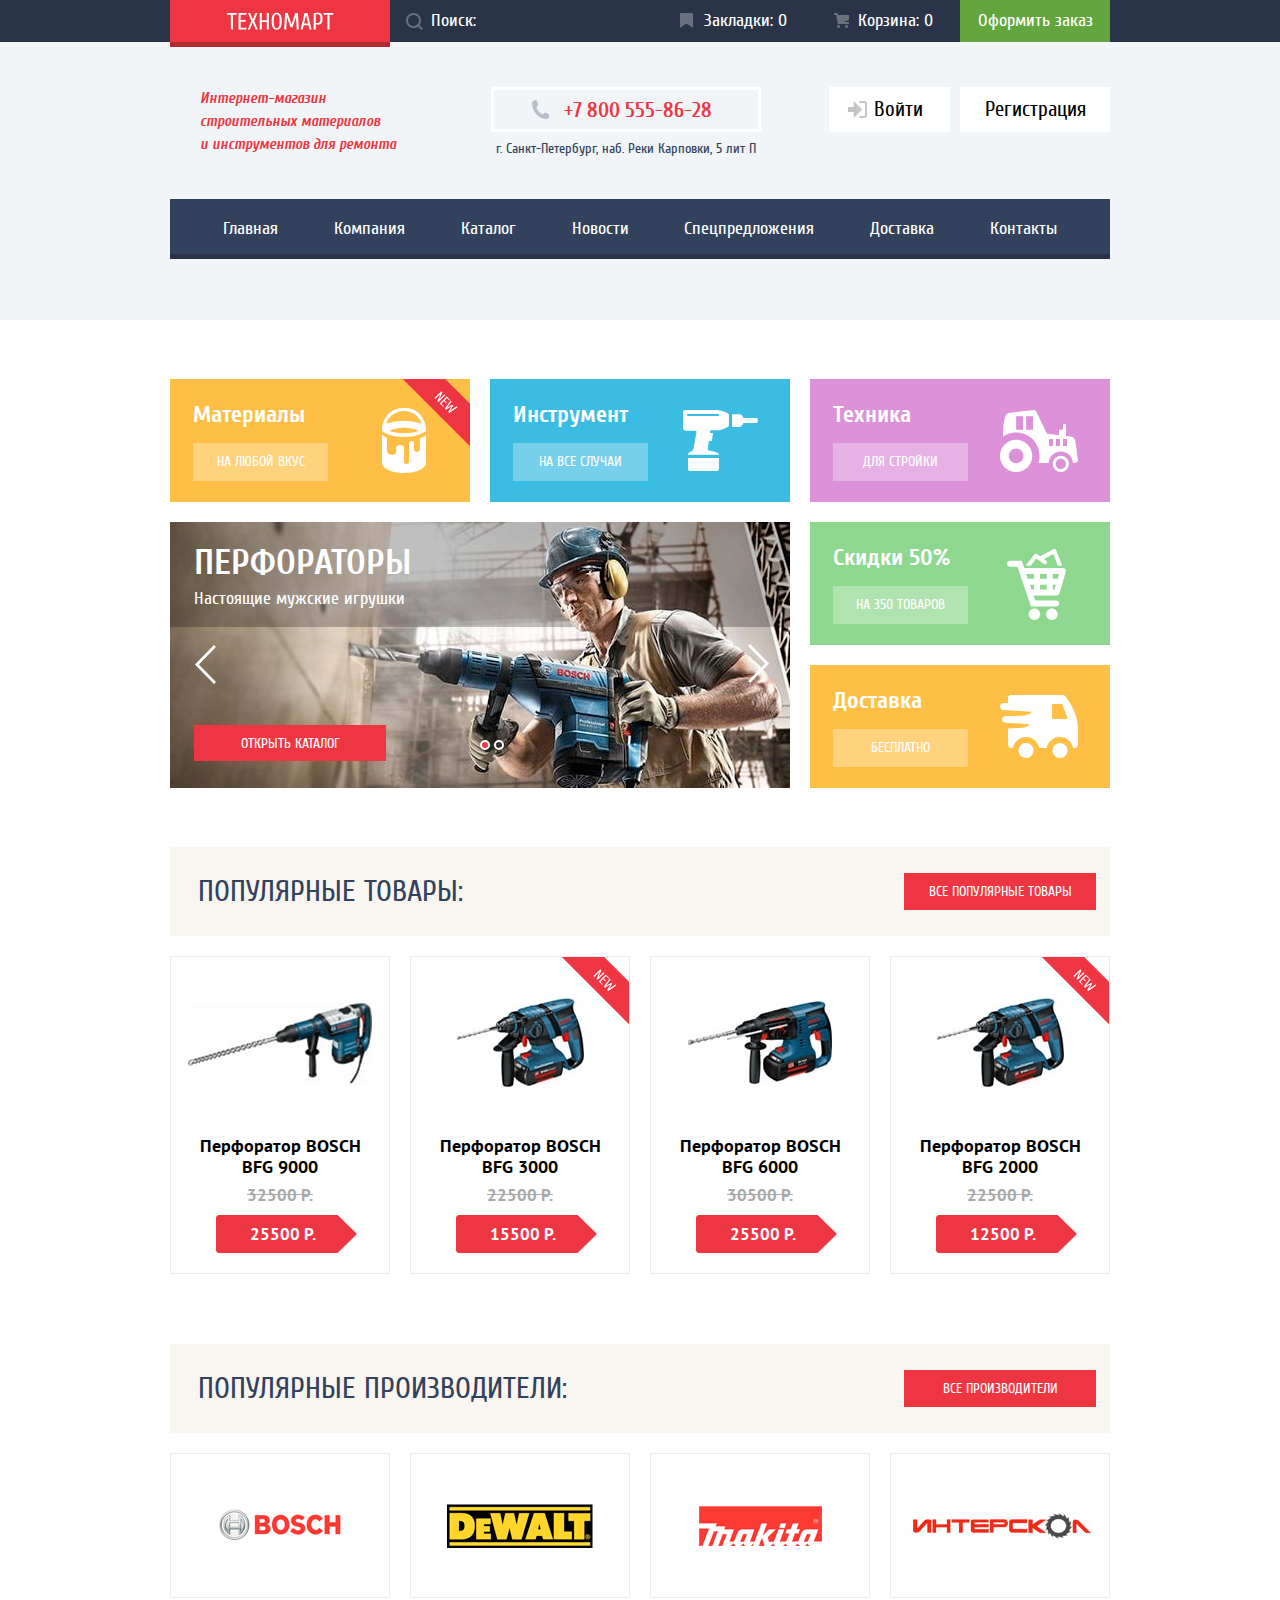
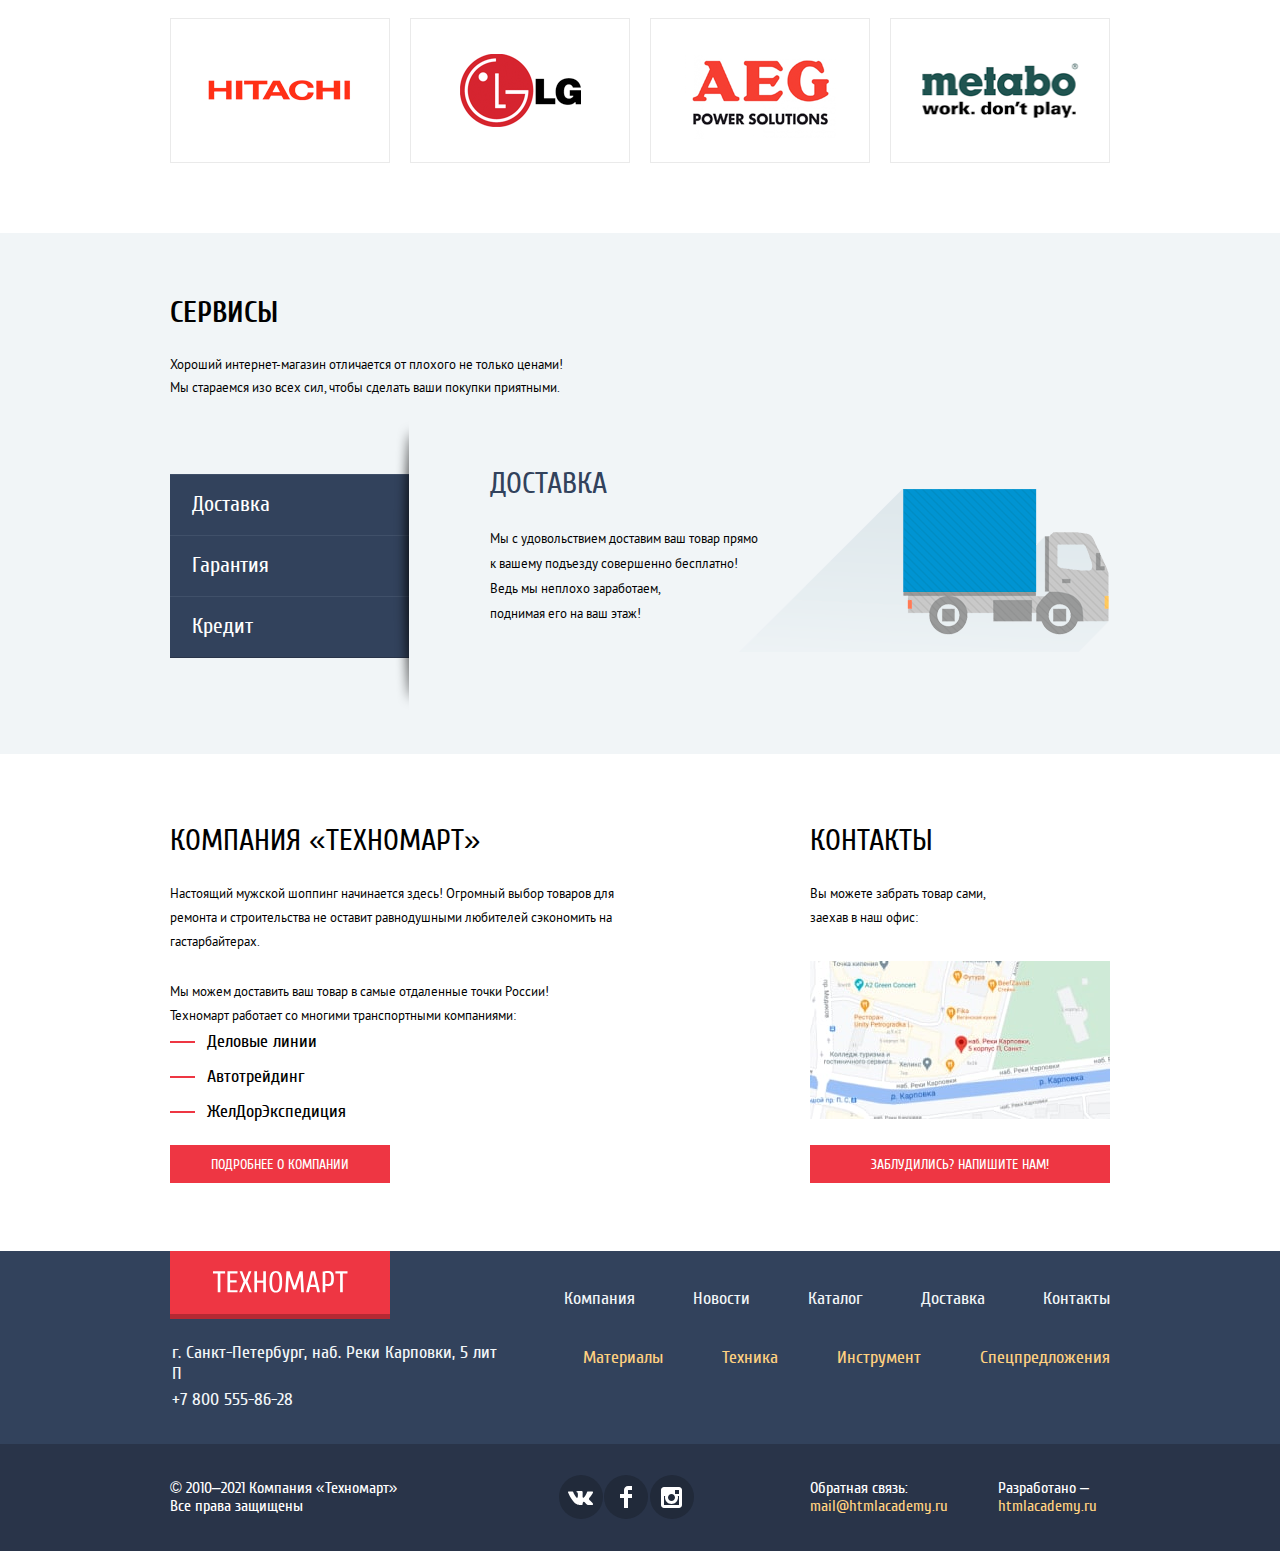
==== commit 3a010c19: "modified accessibility" ====
--- a/index.html
+++ b/index.html
@@ -3,7 +3,7 @@
   <head>
     <meta charset="utf-8">
     <link rel="stylesheet" href="css/normalize.css">
-    <link rel="stylesheet" href="css/style.min.css">
+    <link rel="stylesheet" href="css/style.css">
     <link rel="icon" href="favicon.ico">
     <link rel="icon" href="icon/favicon/icon.svg" type="image/svg+xml">
     <link rel="apple-touch-icon" href="icon/favicon/180.png">
@@ -101,21 +101,15 @@
           <ul class="suggestions-list">
             <li class="suggestions-item-material suggestions-item background-position-44 popular-item-new">
               <h3>Материалы</h3>
-              <div class="suggestions-item-link">
-                <a href="#">на любой вкус</a>
-              </div>
+                <a class="suggestions-item-link" href="#">на любой вкус</a>
             </li>
             <li class="suggestions-item-tool suggestions-item">
               <h3>Инструмент</h3>
-              <div class="suggestions-item-link">
-                <a href="#">на все случаи</a>
-              </div>
+                <a class="suggestions-item-link" href="#">на все случаи</a>
             </li>
             <li class="suggestions-item-technics suggestions-item">
               <h3>Техника</h3>
-              <div class="suggestions-item-link">
-                <a href="#">для стройки</a>
-              </div>
+                <a class="suggestions-item-link" href="#">для стройки</a>
             </li>
           </ul>
           <div class="slider">
@@ -126,7 +120,7 @@
                 <img src="img/perforator.jpg"  width="620" height="266" alt="человек с перфоратором">
                 <a class="btn btn-slider" href="catalog.html">открыть каталог</a>
               </li>
-              <li class="slider-item visually-hidden">
+              <li class="slider-item display-none">
                 <h3>Дрели</h3>
                 <p>Соседям на радость!</p>
                 <img src="img/drill.jpg"  width="620" height="266" alt="человек с дрелью">
@@ -135,8 +129,8 @@
                 </div>
               </li>
             </ul>
-            <button href="#" class="slider-button-left"></button>
-            <button href="#" class="slider-button-right"></button>
+            <button href="#" class="slider-button-left" aria-label="предыдущий слайд"></button>
+            <button href="#" class="slider-button-right" aria-label="следующий слайд"></button>
             <div class="slider-pagination">
               <button class="current-slide" aria-label="Первый слайд"></button>
               <button aria-label="Второй слайд"></button>
@@ -145,15 +139,11 @@
           <ul class="suggestions-list-col">
             <li class="suggestions-item-discount suggestions-item background-position-44">
               <h3>Скидки 50%</h3>
-              <div class="suggestions-item-link">
-                <a href="#">На 350 товаров</a>
-              </div>
+                <a class="suggestions-item-link" href="#">На 350 товаров</a>
             </li>
             <li class="suggestions-item-delivery suggestions-item">
               <h3>Доставка</h3>
-              <div class="suggestions-item-link">
-                <a href="#">Бесплатно</a>
-              </div>
+                <a class="suggestions-item-link" href="#">Бесплатно</a>
             </li>
           </ul>
         </section>
@@ -162,12 +152,10 @@
       <section class="popular container">
         <div class="popular-wrap popular-wrap-layout">
           <h2 class="title">Популярные товары:</h2>
-          <div class="btn">
-            <a href="#">все популярные товары</a>
-          </div>
+            <a  class="btn" href="#">все популярные товары</a>
         </div>
         <ul class="popular-list popular-list-layout">
-          <li class="popular-item">
+          <li class="popular-item" tabindex="0">
             <div class="popular-item-img">
               <ul class="popular-item-hover-list">
                 <li class="popular-item-hover-buy-btn popular-item-hover-buy"><a href="#">купить</a></li>
@@ -179,11 +167,11 @@
               <p>Перфоратор BOSCH<br>BFG 9000</p>
               <span>32500 Р.</span>
               <div class="btn btn-price">
-                <a href="#">25500 Р.</a>
+                25500 Р.
               </div>
             </div>
           </li>
-          <li class="popular-item  popular-item-new">
+          <li class="popular-item  popular-item-new" tabindex="0">
             <div class="popular-item-img">
               <ul class="popular-item-hover-list">
                 <li class="popular-item-hover-buy-btn popular-item-hover-buy"><a href="#">купить</a></li>
@@ -195,11 +183,11 @@
               <p>Перфоратор BOSCH<br>BFG 3000</p>
               <span>22500 Р.</span>
               <div class="btn btn-price">
-                <a href="#">15500 Р.</a>
+                15500 Р.
               </div>
             </div>
           </li>
-          <li class="popular-item">
+          <li class="popular-item" tabindex="0">
             <div class="popular-item-img">
               <ul class="popular-item-hover-list">
                 <li class="popular-item-hover-buy-btn popular-item-hover-buy"><a href="#">купить</a></li>
@@ -211,11 +199,11 @@
               <p>Перфоратор BOSCH<br>BFG 6000</p>
               <span>30500 Р.</span>
               <div class="btn btn-price">
-                <a href="#">25500 Р.</a>
+                25500 Р.
               </div>
             </div>
           </li>
-          <li class="popular-item popular-item-new">
+          <li class="popular-item popular-item-new" tabindex="0">
             <div class="popular-item-img">
               <ul class="popular-item-hover-list">
                 <li class="popular-item-hover-buy-btn popular-item-hover-buy"><a href="#">купить</a></li>
@@ -227,7 +215,7 @@
               <p>Перфоратор BOSCH<br>BFG 2000</p>
               <span>22500 Р.</span>
               <div class="btn btn-price">
-                <a href="#">12500 Р.</a>
+               12500 Р.
               </div>
             </div>
           </li>
@@ -236,19 +224,17 @@
       <section class="manufacturers container">
         <div class="manufacturers-wrap">
           <h2 class="title">Популярные производители:</h2>
-          <div class="btn">
-            <a href="#">все производители</a>
-          </div>
+            <a class="btn" href="#">все производители</a>
         </div>
         <ul class="manufacturers-list">
-          <li class="manufacturers-item"><img src="img/bosch.png" width="126" height="37" alt="bosch"></li>
-          <li class="manufacturers-item"><img src="img/Makita.png" width="123" height="40" alt="Makita"></li>
-          <li class="manufacturers-item"><img src="img/DeWALT.png" width="146" height="44" alt="DeWALT"></li>
-          <li class="manufacturers-item"><img src="img/interskol.png" width="200" height="76" alt="interskol"></li>
-          <li class="manufacturers-item"><img src="img/Hitachi.png" width="169" height="31" alt="Hitachi"></li>
-          <li class="manufacturers-item"><img src="img/LG.png" width="121" height="73" alt="LG"></li>
-          <li class="manufacturers-item"><img src="img/AEG.png" width="151" height="98" alt="AEG"></li>
-          <li class="manufacturers-item"><img src="img/Metabo.png" width="206" height="73" alt="Metabo"></li>
+          <li class="manufacturers-item" tabindex="0"><img src="img/bosch.png" width="126" height="37" alt="bosch"></li>
+          <li class="manufacturers-item" tabindex="0"><img src="img/DeWALT.png" width="146" height="44" alt="DeWALT"></li>
+          <li class="manufacturers-item" tabindex="0"><img src="img/Makita.png" width="123" height="40" alt="Makita"></li>
+          <li class="manufacturers-item" tabindex="0"><img src="img/interskol.png" width="200" height="76" alt="interskol"></li>
+          <li class="manufacturers-item" tabindex="0"><img src="img/Hitachi.png" width="169" height="31" alt="Hitachi"></li>
+          <li class="manufacturers-item" tabindex="0"><img src="img/LG.png" width="121" height="73" alt="LG"></li>
+          <li class="manufacturers-item" tabindex="0"><img src="img/AEG.png" width="151" height="98" alt="AEG"></li>
+          <li class="manufacturers-item" tabindex="0"><img src="img/Metabo.png" width="206" height="73" alt="Metabo"></li>
         </ul>
       </section>
       <section class="services">
@@ -300,18 +286,15 @@
             <li>Автотрейдинг</li>
             <li>ЖелДорЭкспедиция</li>
           </ul>
-          <div class="btn btn-delivery">
-            <a href="#">Подробнее о компании</a>
-          </div>
+          <a class="btn btn-delivery" href="#">Подробнее о компании</a>
         </div>
         <div class="delivery-contacts">
           <h2>Контакты</h2>
           <p>Вы можете забрать товар сами, <br>
             заехав в наш офис:</p>
           <img class="img-map" src="img/map.jpg" width="300" height="158" alt="">
-          <div class="btn btn-delivery-contacts">
-            <a href="#">Заблудились? Напишите нам!</a>
-          </div>
+          <button class="btn btn-delivery-contacts">Заблудились? Напишите нам!</button>
+
         </div>
       </section>
     </main>
@@ -352,9 +335,9 @@
             <p class="bottom-footer-copyrite">© 2010–2021 Компания «Техномарт» <br>
             Все права защищены</p>
             <ul class="bottom-footer-social-list">
-              <li><a class="social-button" href="#"><img src="icon/icon-vk.svg" width="26" height="15" alt="vk"></a></li>
-              <li><a class="social-button" href="#"><img src="icon/icon-fb.svg" width="12" height="22" alt="fb"></a></li>
-              <li><a class="social-button" href="#"><img src="icon/icon-insta.svg" width="21" height="21" alt="insta"></a></li>
+              <li><a class="social-button" href="#" aria-label="вконтакте"><img src="icon/icon-vk.svg" width="26" height="15" alt=""></a></li>
+              <li><a class="social-button" href="#" aria-label="фейсбук"><img src="icon/icon-fb.svg" width="12" height="22" alt=""></a></li>
+              <li><a class="social-button" href="#" aria-label="инстаграм"><img src="icon/icon-insta.svg" width="21" height="21" alt=""></a></li>
             </ul>
             <div class="feedback-wrap">
               <div class="feedback">
@@ -373,7 +356,7 @@
 
 
     <section class="modal modal-feedback display-none">
-      <form class="feedback-form" action="post" method="post">
+      <form class="feedback-form" method="post" action="https://echo.htmlacademy.ru">
         <div class="feedback-form-wrap">
           <div class="input-wrap">
             <div class="Feedback-name-wrap">
--- a/css/style.css
+++ b/css/style.css
@@ -134,10 +134,16 @@
   align-items: center;
   justify-content: center;
   width: 192px;
-  height: 38px;
   background-color: var(--basic-red);
   text-align: center;
-}
+  color: var(--white);
+  font-size: 14px;
+  text-transform: uppercase;
+  padding: 0 5px;
+  border: none;
+  padding: 11px 24px 9px;
+}
+
 
 .btn:hover,
 .btn:focus {
@@ -317,7 +323,7 @@
 
 
 .top-header-item:nth-child(1) svg,
-.top-header-item:nth-child(2)  svg {
+.top-header-item:nth-child(2) svg {
   position: absolute;
   top: 13px;
   left: 19px;
@@ -331,7 +337,9 @@
 
 
 .top-header-item:nth-child(1)  a:hover g,
-.top-header-item:nth-child(2)  a:hover g {
+.top-header-item:nth-child(2)  a:hover g,
+.top-header-item:nth-child(1)  a:focus g,
+.top-header-item:nth-child(2)  a:focus g  {
   opacity: 1;
 }
 
@@ -350,12 +358,14 @@
   background-color: var(--basic-green)
 }
 .top-header-item:last-child:hover,
-.top-header-item:last-child:focus {
-  background-color: var(--focus)
-}
+.top-header-item:last-child:focus-within {
+  background-color: var(--focus);
+}
+
 .top-header-item:last-child:active {
   background-color: var(--basic-green);
 }
+
 .top-header-item:last-child:active a {
   color: var(--activ-white);
 }
@@ -465,12 +475,12 @@
 }
 
 .main-header-login:hover a,
-.main-header-login:focus a {
+.main-header-login:focus-within a {
   color: var(--basic-red);
 }
 
 .main-header-login:hover path,
-.main-header-login:focus path {
+.main-header-login:focus-within path {
   fill: var(--basic-grey);
 }
 
@@ -487,7 +497,7 @@
 }
 
 .main-header-registration:hover a,
-.main-header-registration:focus a {
+.main-header-registration:focus-within a {
   color: var(--basic-red);
 }
 
@@ -646,7 +656,7 @@
 }
 
 .main-header-nav-list li:hover,
-.main-header-nav-list li:focus {
+.main-header-nav-list li:focus-within {
   background-color: var(--basic-header-bottom);
 }
 
@@ -704,27 +714,21 @@
 
 .suggestions-item-link {
   width: 135px;
-  height: 38px;
+  min-height: 38px;
   background-color: var(--suggestions-item-link);
   font-size: 14px;
-  line-height: 18px;
-  text-align: center;
-  text-transform: uppercase;
+  text-transform: uppercase;
+  display: flex;
+  align-items: center;
+  justify-content: center;
   color: var(--white);
-  font-size: 14px;
-}
-
-.suggestions-item-link a {
-  display: flex;
-  align-items: center;
-  justify-content: center;
-  width: 100%;
-  height: 100%;
-  color: var(--white);
-  font-size: 14px;
-}
-
-.suggestions-item-link:hover {
+  padding: 10px;
+}
+
+
+
+.suggestions-item-link:hover,
+.suggestions-item-link:focus {
   background-color: var(--suggestions-hover);
 }
 
@@ -952,11 +956,13 @@
   justify-content: center;
 }
 
-.popular-item:hover {
+.popular-item:hover,
+.popular-item:focus {
   box-shadow: 0 10px 25px 0 rgb(41 52 73 / 50%);
 }
 
-.popular-item:hover img {
+.popular-item:hover img,
+.popular-item:focus-within img{
   display: none;
 }
 
@@ -998,7 +1004,8 @@
   padding: 0;
 }
 
-.popular-item:hover .popular-item-hover-list {
+.popular-item:hover .popular-item-hover-list,
+.popular-item:focus-within .popular-item-hover-list {
   display: flex;
   flex-direction: column;
   align-items: center;
@@ -1086,7 +1093,10 @@
   height: 38px;
   background-image: url(../icon/red-button.svg);
   background-color: transparent;
-
+  font-family: PT Sans;
+  font-weight: 700;
+  font-size: 17px;
+  padding-right: 32px;
 }
 
 .btn-price a {
@@ -1470,9 +1480,9 @@
 }
 
 .top-footer-nav-list li:hover a,
-.top-footer-nav-list li:focus a,
+.top-footer-nav-list li:focus-within a,
 .top-footer-list li:hover a,
-.top-footer-list li:focus a {
+.top-footer-list li:focus-within a {
   text-decoration-line: underline;
 }
 
@@ -1513,7 +1523,7 @@
   display: flex;
   justify-content: space-between;
   align-items: center;
-  width: 134px;
+  width: 135px;
   justify-self: center;
   margin-left: 42px;
 }
@@ -1529,6 +1539,7 @@
 }
 
 .social-button:hover,
+.social-button:focus-within,
 .social-button:active {
   background-color: var(--basic-red);
 }
--- a/css/style.css
+++ b/css/style.css
@@ -134,10 +134,16 @@
   align-items: center;
   justify-content: center;
   width: 192px;
-  height: 38px;
   background-color: var(--basic-red);
   text-align: center;
-}
+  color: var(--white);
+  font-size: 14px;
+  text-transform: uppercase;
+  padding: 0 5px;
+  border: none;
+  padding: 11px 24px 9px;
+}
+
 
 .btn:hover,
 .btn:focus {
@@ -317,7 +323,7 @@
 
 
 .top-header-item:nth-child(1) svg,
-.top-header-item:nth-child(2)  svg {
+.top-header-item:nth-child(2) svg {
   position: absolute;
   top: 13px;
   left: 19px;
@@ -331,7 +337,9 @@
 
 
 .top-header-item:nth-child(1)  a:hover g,
-.top-header-item:nth-child(2)  a:hover g {
+.top-header-item:nth-child(2)  a:hover g,
+.top-header-item:nth-child(1)  a:focus g,
+.top-header-item:nth-child(2)  a:focus g  {
   opacity: 1;
 }
 
@@ -350,12 +358,14 @@
   background-color: var(--basic-green)
 }
 .top-header-item:last-child:hover,
-.top-header-item:last-child:focus {
-  background-color: var(--focus)
-}
+.top-header-item:last-child:focus-within {
+  background-color: var(--focus);
+}
+
 .top-header-item:last-child:active {
   background-color: var(--basic-green);
 }
+
 .top-header-item:last-child:active a {
   color: var(--activ-white);
 }
@@ -465,12 +475,12 @@
 }
 
 .main-header-login:hover a,
-.main-header-login:focus a {
+.main-header-login:focus-within a {
   color: var(--basic-red);
 }
 
 .main-header-login:hover path,
-.main-header-login:focus path {
+.main-header-login:focus-within path {
   fill: var(--basic-grey);
 }
 
@@ -487,7 +497,7 @@
 }
 
 .main-header-registration:hover a,
-.main-header-registration:focus a {
+.main-header-registration:focus-within a {
   color: var(--basic-red);
 }
 
@@ -646,7 +656,7 @@
 }
 
 .main-header-nav-list li:hover,
-.main-header-nav-list li:focus {
+.main-header-nav-list li:focus-within {
   background-color: var(--basic-header-bottom);
 }
 
@@ -704,27 +714,21 @@
 
 .suggestions-item-link {
   width: 135px;
-  height: 38px;
+  min-height: 38px;
   background-color: var(--suggestions-item-link);
   font-size: 14px;
-  line-height: 18px;
-  text-align: center;
-  text-transform: uppercase;
+  text-transform: uppercase;
+  display: flex;
+  align-items: center;
+  justify-content: center;
   color: var(--white);
-  font-size: 14px;
-}
-
-.suggestions-item-link a {
-  display: flex;
-  align-items: center;
-  justify-content: center;
-  width: 100%;
-  height: 100%;
-  color: var(--white);
-  font-size: 14px;
-}
-
-.suggestions-item-link:hover {
+  padding: 10px;
+}
+
+
+
+.suggestions-item-link:hover,
+.suggestions-item-link:focus {
   background-color: var(--suggestions-hover);
 }
 
@@ -952,11 +956,13 @@
   justify-content: center;
 }
 
-.popular-item:hover {
+.popular-item:hover,
+.popular-item:focus {
   box-shadow: 0 10px 25px 0 rgb(41 52 73 / 50%);
 }
 
-.popular-item:hover img {
+.popular-item:hover img,
+.popular-item:focus-within img{
   display: none;
 }
 
@@ -998,7 +1004,8 @@
   padding: 0;
 }
 
-.popular-item:hover .popular-item-hover-list {
+.popular-item:hover .popular-item-hover-list,
+.popular-item:focus-within .popular-item-hover-list {
   display: flex;
   flex-direction: column;
   align-items: center;
@@ -1086,7 +1093,10 @@
   height: 38px;
   background-image: url(../icon/red-button.svg);
   background-color: transparent;
-
+  font-family: PT Sans;
+  font-weight: 700;
+  font-size: 17px;
+  padding-right: 32px;
 }
 
 .btn-price a {
@@ -1470,9 +1480,9 @@
 }
 
 .top-footer-nav-list li:hover a,
-.top-footer-nav-list li:focus a,
+.top-footer-nav-list li:focus-within a,
 .top-footer-list li:hover a,
-.top-footer-list li:focus a {
+.top-footer-list li:focus-within a {
   text-decoration-line: underline;
 }
 
@@ -1513,7 +1523,7 @@
   display: flex;
   justify-content: space-between;
   align-items: center;
-  width: 134px;
+  width: 135px;
   justify-self: center;
   margin-left: 42px;
 }
@@ -1529,6 +1539,7 @@
 }
 
 .social-button:hover,
+.social-button:focus-within,
 .social-button:active {
   background-color: var(--basic-red);
 }
